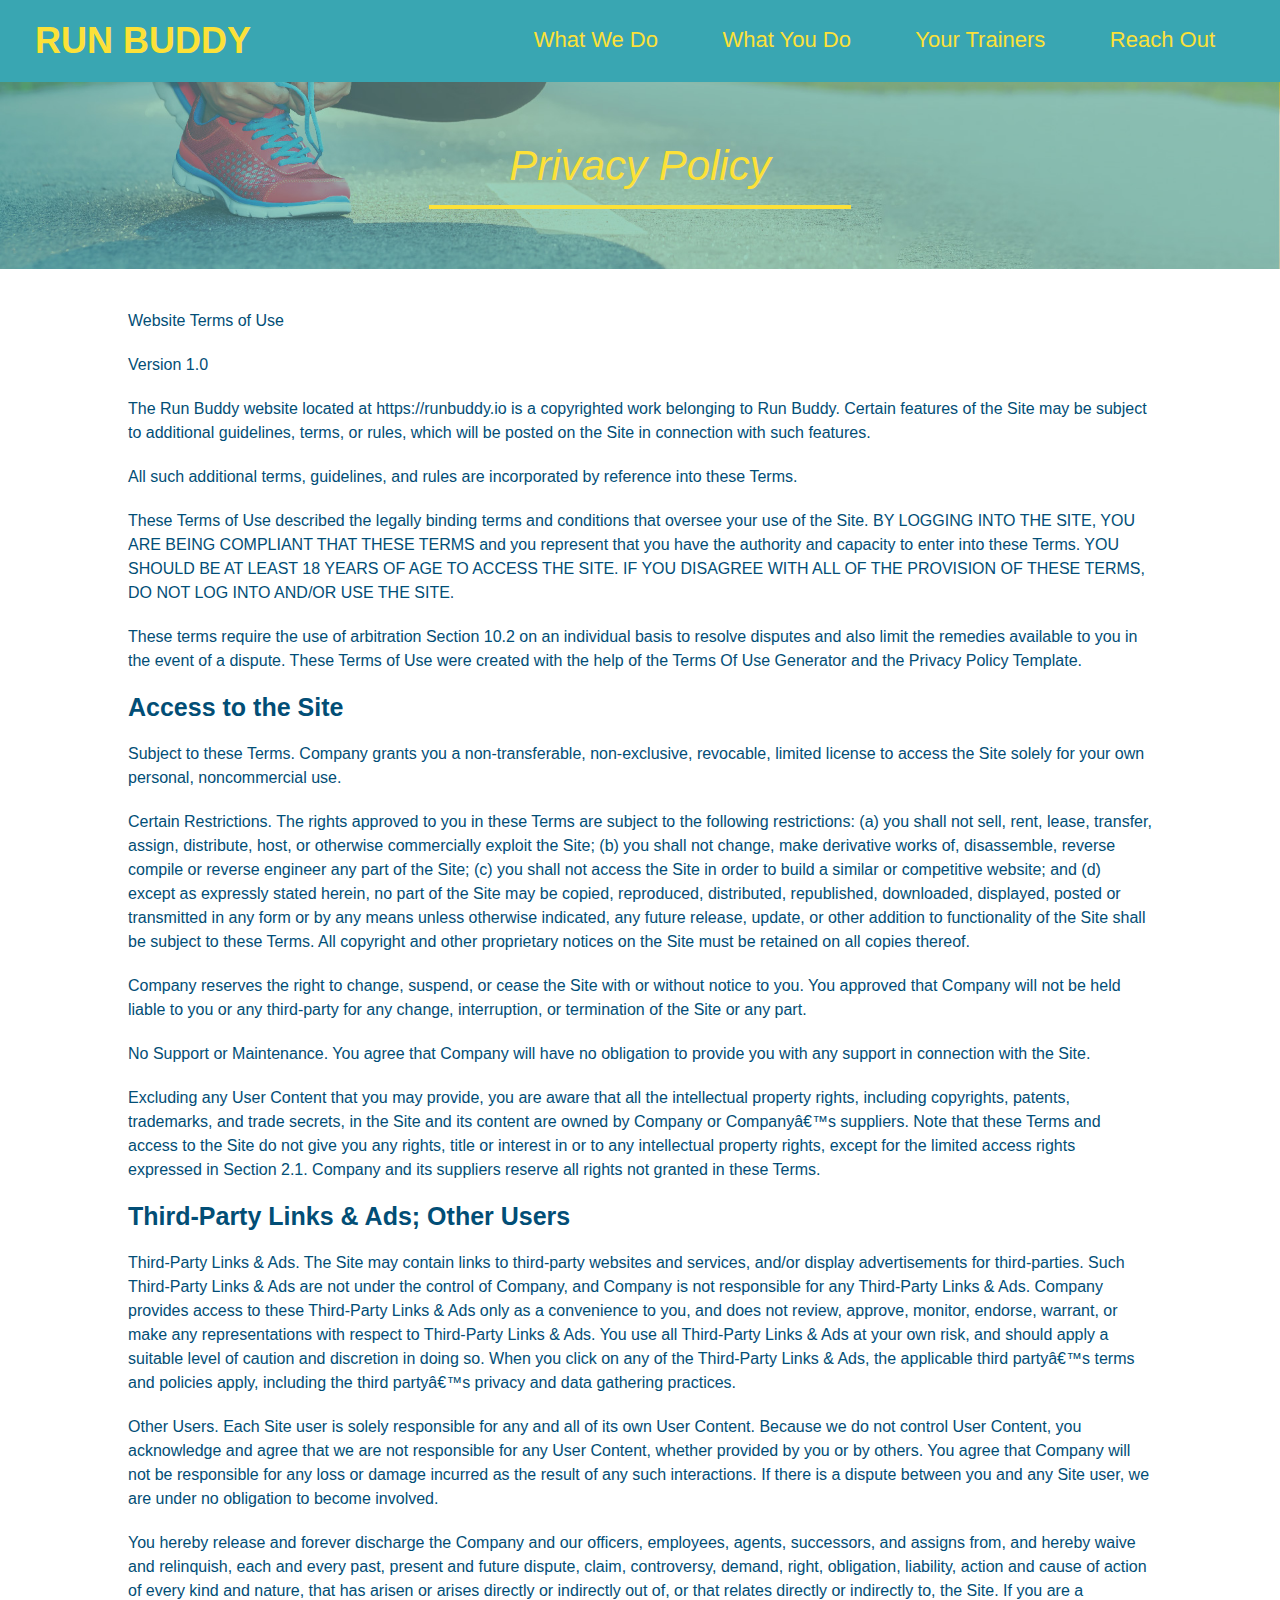
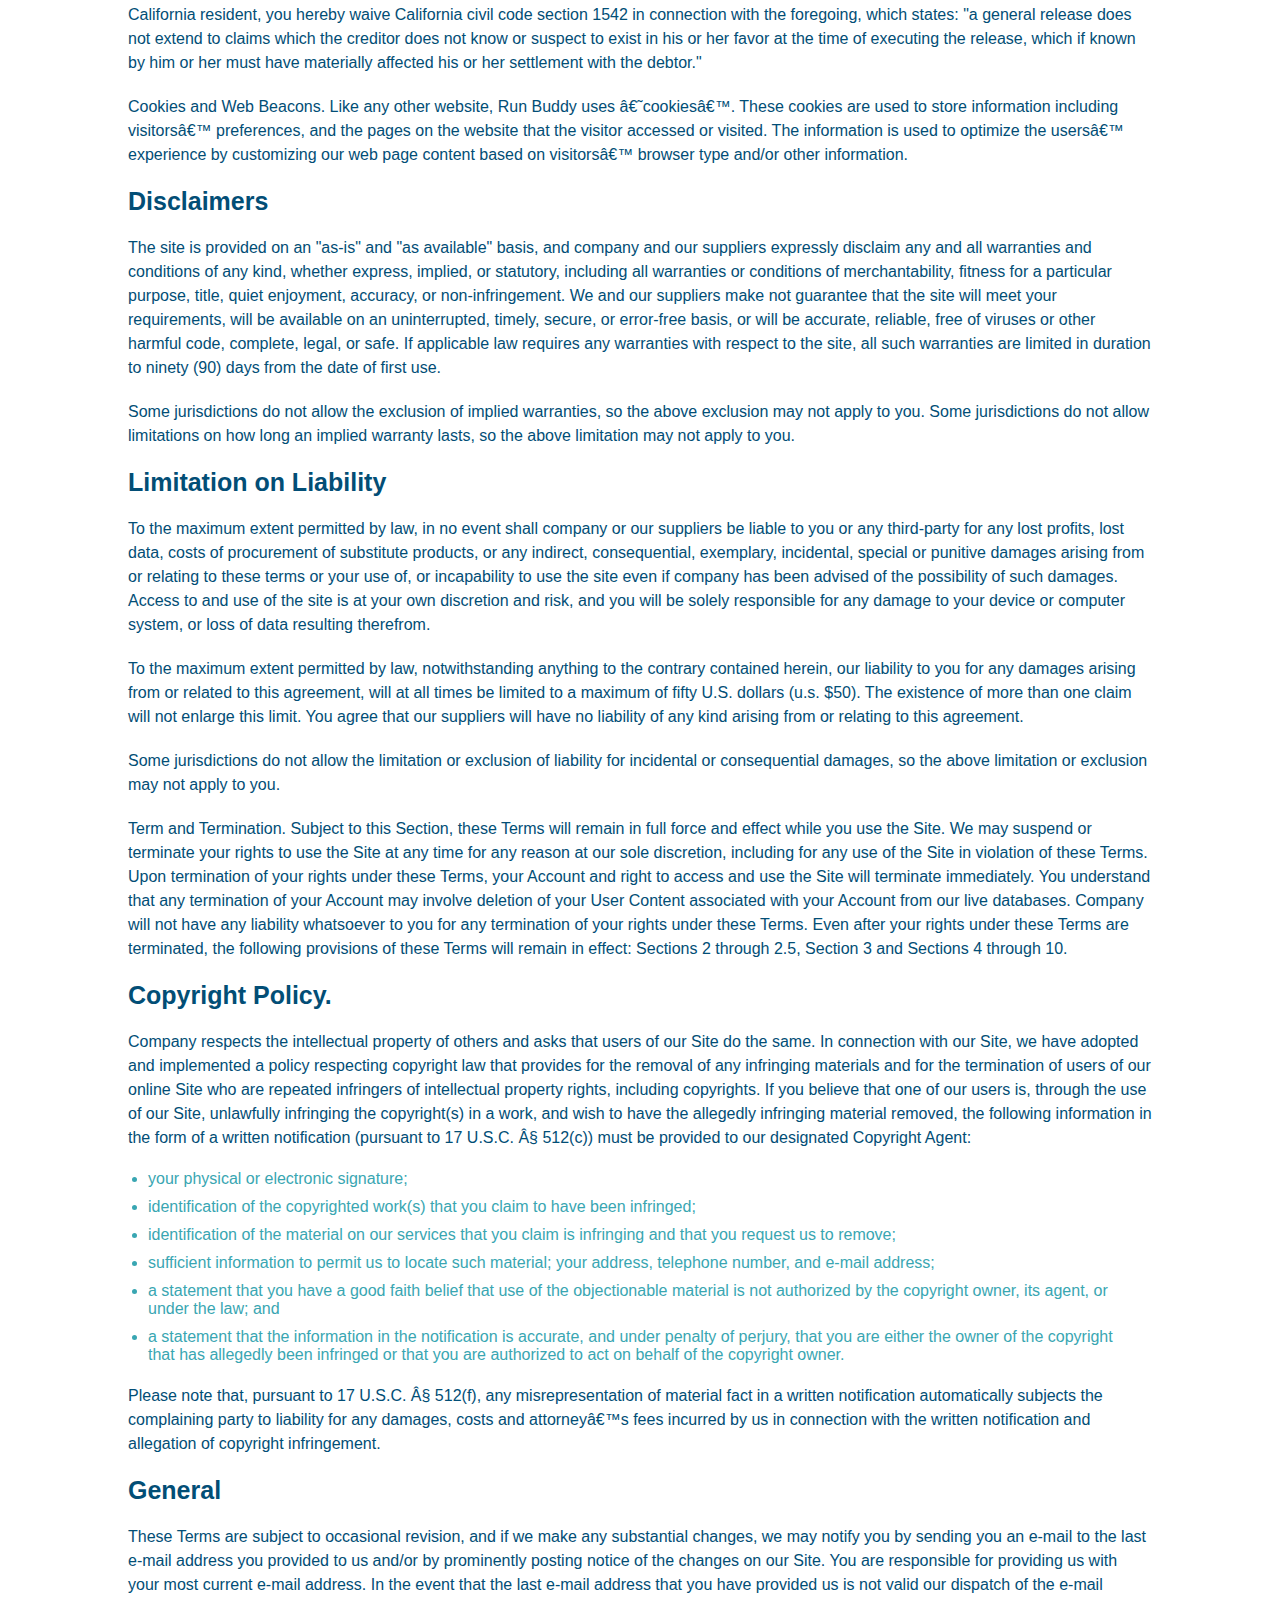
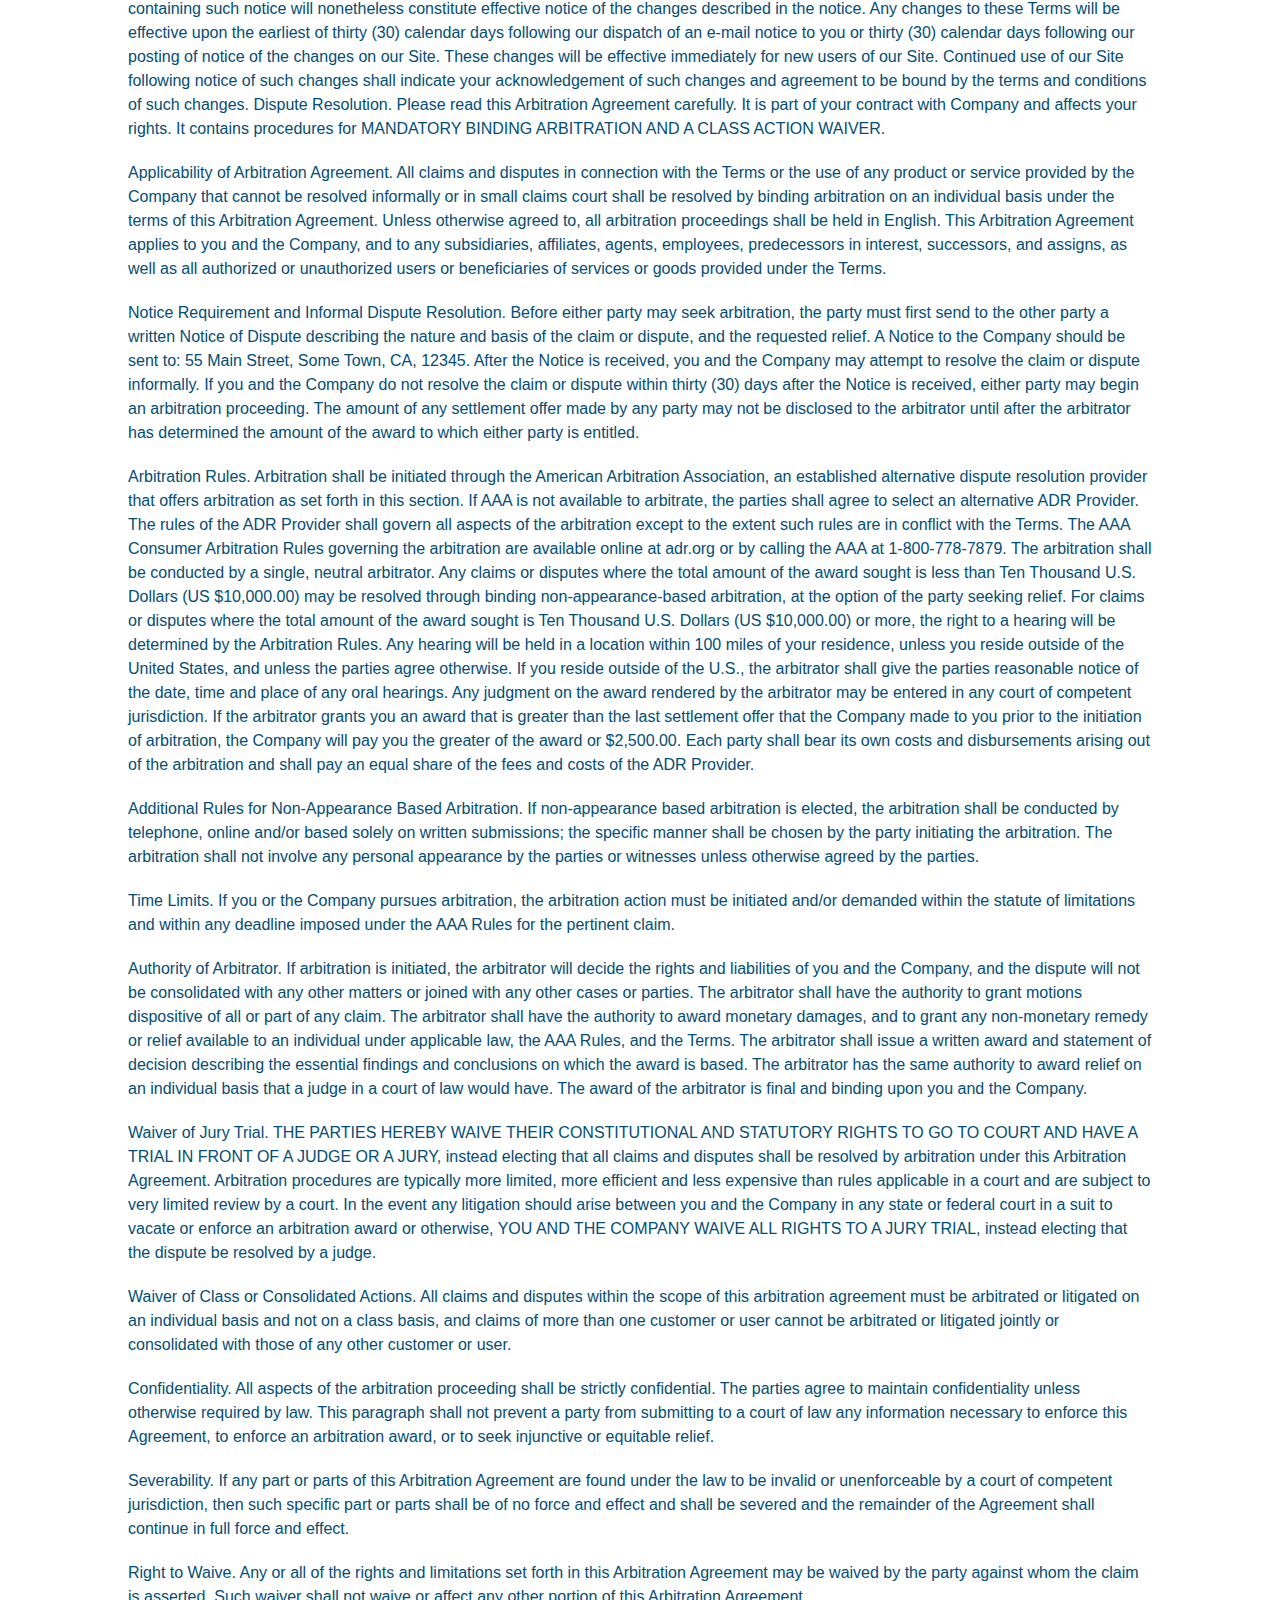
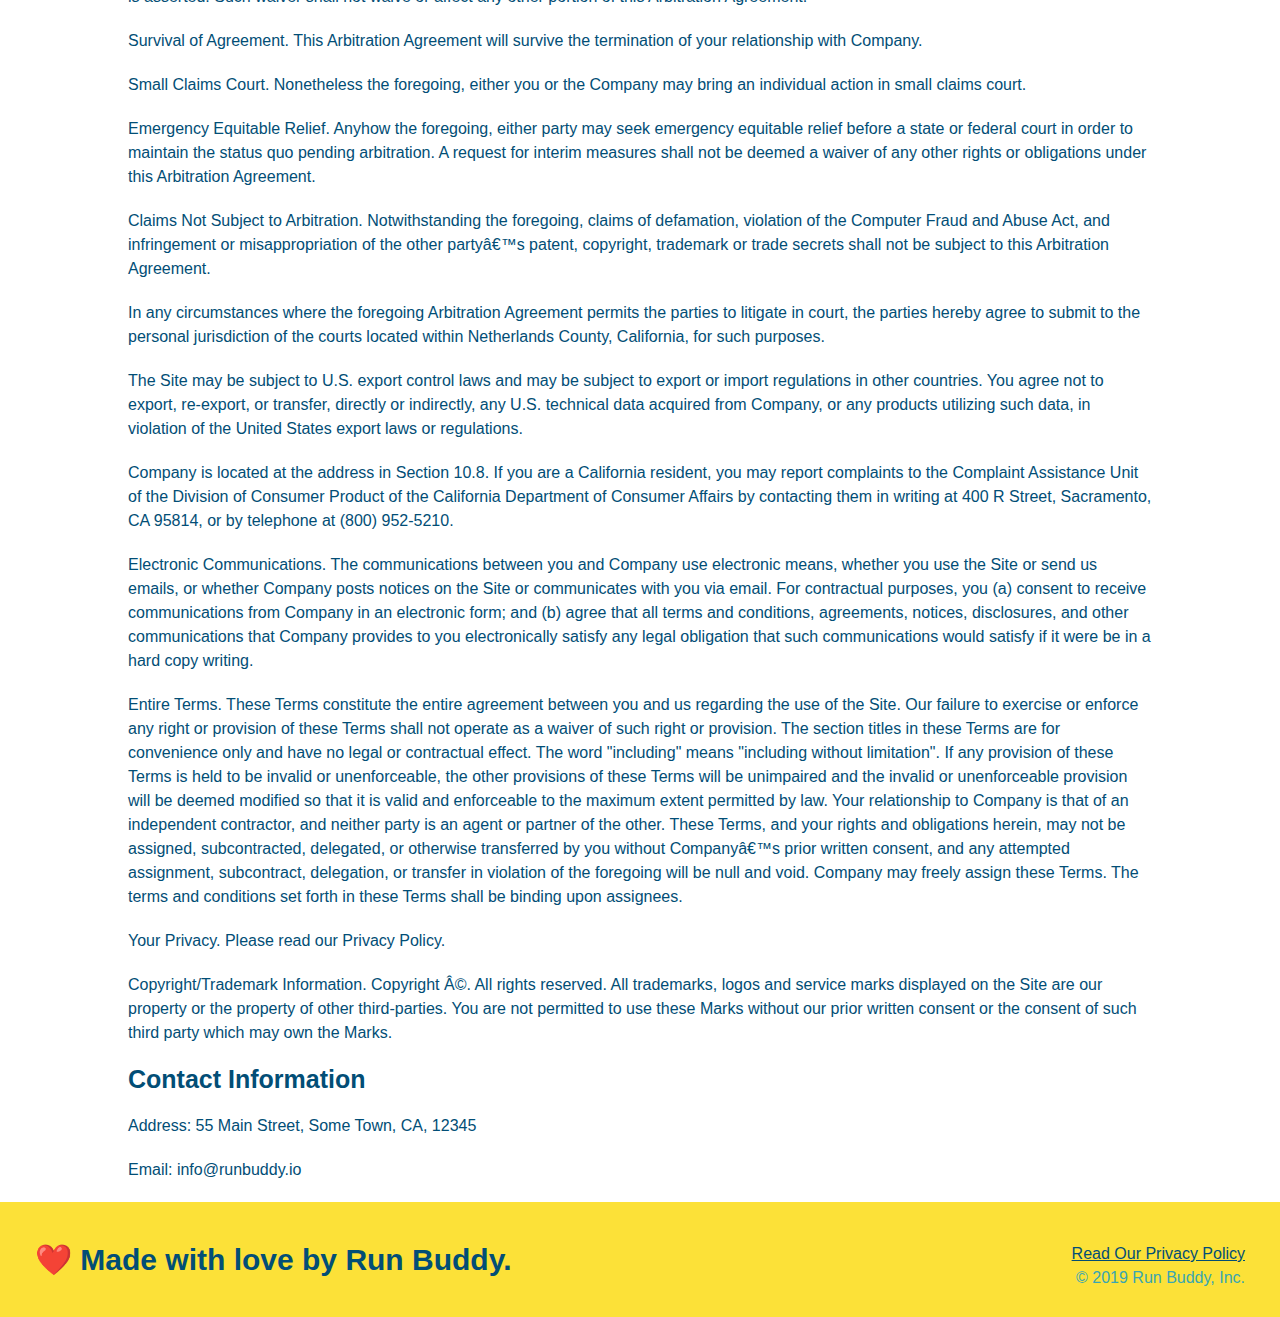
==== privacy-policy.html @ 7e4e01d2 "Lesson Snapshot 1.7" ====
<!DOCTYPE html>
<html lang="en">

<head>
  <meta charset="UTF-8" />
  <title>Privacy Policy - Run Buddy</title>
  <link rel="stylesheet" href="./assets/css/style.css" />
  <link rel="stylesheet" href="./assets/css/secondary-styles.css" />

</head>

<body>
  <header>
    <h1>
      <a href="/">
        RUN BUDDY
      </a>
    </h1>
    <nav>
      <!-- Unordered list element -->
      <ul>
        <!-- List item element-->
        <li>
          <!-- Anchor element -->
          <a href="./index.html#what-we-do">What We Do</a>
        </li>
        <li>
          <a href="./index.html#what-you-do">What You Do</a>
        </li>
        <li>
          <a href="./index.html#your-trainers">Your Trainers</a>
        </li>
        <li>
          <a href="./index.html#reach-out">Reach Out</a>
        </li>
      </ul>
    </nav>
  </header>

  <section class="hero">
    <h2 class="page-title">
      Privacy Policy
    </h2>
  </section>

  <article class="secondary-content">

    <p>
      Website Terms of Use
    </p>

    <p>
      Version 1.0
    </p>

    <p>
      The Run Buddy website located at https://runbuddy.io is a copyrighted work belonging to Run Buddy. Certain
      features of the Site may be subject to additional guidelines, terms, or rules, which will be posted on the Site
      in connection with such features.
    </p>

    <p>
      All such additional terms, guidelines, and rules are incorporated by reference into these Terms.
    </p>

    <p>
      These Terms of Use described the legally binding terms and conditions that oversee your use of the Site. BY
      LOGGING INTO THE SITE, YOU ARE BEING COMPLIANT THAT THESE TERMS and you represent that you have the authority
      and capacity to enter into these Terms. YOU SHOULD BE AT LEAST 18 YEARS OF AGE TO ACCESS THE SITE. IF YOU
      DISAGREE WITH ALL OF THE PROVISION OF THESE TERMS, DO NOT LOG INTO AND/OR USE THE SITE.
    </p>

    <p>
      These terms require the use of arbitration Section 10.2 on an individual basis to resolve disputes and also
      limit the remedies available to you in the event of a dispute. These Terms of Use were created with the help of
      the Terms Of Use Generator and the Privacy Policy Template.
    </p>

    <h3>
      Access to the Site
    </h3>

    <p>
      Subject to these Terms. Company grants you a non-transferable, non-exclusive, revocable, limited license to
      access the Site solely for your own personal, noncommercial use.
    </p>

    <p>
      Certain Restrictions. The rights approved to you in these Terms are subject to the following restrictions: (a)
      you shall not sell, rent, lease, transfer, assign, distribute, host, or otherwise commercially exploit the Site;
      (b) you shall not change, make derivative works of, disassemble, reverse compile or reverse engineer any part of
      the Site; (c) you shall not access the Site in order to build a similar or competitive website; and (d) except
      as expressly stated herein, no part of the Site may be copied, reproduced, distributed, republished, downloaded,
      displayed, posted or transmitted in any form or by any means unless otherwise indicated, any future release,
      update, or other addition to functionality of the Site shall be subject to these Terms. All copyright and other
      proprietary notices on the Site must be retained on all copies thereof.
    </p>

    <p>
      Company reserves the right to change, suspend, or cease the Site with or without notice to you. You approved
      that Company will not be held liable to you or any third-party for any change, interruption, or termination of
      the Site or any part.
    </p>

    <p>
      No Support or Maintenance. You agree that Company will have no obligation to provide you with any support in
      connection with the Site.
    </p>

    <p>
      Excluding any User Content that you may provide, you are aware that all the intellectual property rights,
      including copyrights, patents, trademarks, and trade secrets, in the Site and its content are owned by Company
      or Companyâ€™s suppliers. Note that these Terms and access to the Site do not give you any rights, title or
      interest in or to any intellectual property rights, except for the limited access rights expressed in Section
      2.1. Company and its suppliers reserve all rights not granted in these Terms.
    </p>

    <h3>
      Third-Party Links & Ads; Other Users
    </h3>

    <p>
      Third-Party Links & Ads. The Site may contain links to third-party websites and services, and/or display
      advertisements for third-parties. Such Third-Party Links & Ads are not under the control of Company, and Company
      is not responsible for any Third-Party Links & Ads. Company provides access to these Third-Party Links & Ads
      only as a convenience to you, and does not review, approve, monitor, endorse, warrant, or make any
      representations with respect to Third-Party Links & Ads. You use all Third-Party Links & Ads at your own risk,
      and should apply a suitable level of caution and discretion in doing so. When you click on any of the
      Third-Party Links & Ads, the applicable third partyâ€™s terms and policies apply, including the third partyâ€™s
      privacy and data gathering practices.
    </p>

    <p>
      Other Users. Each Site user is solely responsible for any and all of its own User Content. Because we do not
      control User Content, you acknowledge and agree that we are not responsible for any User Content, whether
      provided by you or by others. You agree that Company will not be responsible for any loss or damage incurred as
      the result of any such interactions. If there is a dispute between you and any Site user, we are under no
      obligation to become involved.
    </p>

    <p>
      You hereby release and forever discharge the Company and our officers, employees, agents, successors, and
      assigns from, and hereby waive and relinquish, each and every past, present and future dispute, claim,
      controversy, demand, right, obligation, liability, action and cause of action of every kind and nature, that has
      arisen or arises directly or indirectly out of, or that relates directly or indirectly to, the Site. If you are
      a California resident, you hereby waive California civil code section 1542 in connection with the foregoing,
      which states: "a general release does not extend to claims which the creditor does not know or suspect to exist
      in his or her favor at the time of executing the release, which if known by him or her must have materially
      affected his or her settlement with the debtor."
    </p>

    <p>
      Cookies and Web Beacons. Like any other website, Run Buddy uses â€˜cookiesâ€™. These cookies are used to store
      information including visitorsâ€™ preferences, and the pages on the website that the visitor accessed or visited.
      The information is used to optimize the usersâ€™ experience by customizing our web page content based on
      visitorsâ€™
      browser type and/or other information.
    </p>

    <h3>
      Disclaimers
    </h3>

    <p>
      The site is provided on an "as-is" and "as available" basis, and company and our suppliers expressly disclaim
      any and all warranties and conditions of any kind, whether express, implied, or statutory, including all
      warranties or conditions of merchantability, fitness for a particular purpose, title, quiet enjoyment, accuracy,
      or non-infringement. We and our suppliers make not guarantee that the site will meet your requirements, will be
      available on an uninterrupted, timely, secure, or error-free basis, or will be accurate, reliable, free of
      viruses or other harmful code, complete, legal, or safe. If applicable law requires any warranties with respect
      to the site, all such warranties are limited in duration to ninety (90) days from the date of first use.
    </p>

    <p>
      Some jurisdictions do not allow the exclusion of implied warranties, so the above exclusion may not apply to
      you. Some jurisdictions do not allow limitations on how long an implied warranty lasts, so the above limitation
      may not apply to you.
    </p>

    <h3>
      Limitation on Liability
    </h3>

    <p>
      To the maximum extent permitted by law, in no event shall company or our suppliers be liable to you or any
      third-party for any lost profits, lost data, costs of procurement of substitute products, or any indirect,
      consequential, exemplary, incidental, special or punitive damages arising from or relating to these terms or
      your use of, or incapability to use the site even if company has been advised of the possibility of such
      damages. Access to and use of the site is at your own discretion and risk, and you will be solely responsible
      for any damage to your device or computer system, or loss of data resulting therefrom.
    </p>

    <p>
      To the maximum extent permitted by law, notwithstanding anything to the contrary contained herein, our liability
      to you for any damages arising from or related to this agreement, will at all times be limited to a maximum of
      fifty U.S. dollars (u.s. $50). The existence of more than one claim will not enlarge this limit. You agree that
      our suppliers will have no liability of any kind arising from or relating to this agreement.
    </p>

    <p>
      Some jurisdictions do not allow the limitation or exclusion of liability for incidental or consequential
      damages, so the above limitation or exclusion may not apply to you.
    </p>

    <p>
      Term and Termination. Subject to this Section, these Terms will remain in full force and effect while you use
      the Site. We may suspend or terminate your rights to use the Site at any time for any reason at our sole
      discretion, including for any use of the Site in violation of these Terms. Upon termination of your rights under
      these Terms, your Account and right to access and use the Site will terminate immediately. You understand that
      any termination of your Account may involve deletion of your User Content associated with your Account from our
      live databases. Company will not have any liability whatsoever to you for any termination of your rights under
      these Terms. Even after your rights under these Terms are terminated, the following provisions of these Terms
      will remain in effect: Sections 2 through 2.5, Section 3 and Sections 4 through 10.
    </p>

    <h3>
      Copyright Policy.
    </h3>

    <p>
      Company respects the intellectual property of others and asks that users of our Site do the same. In connection
      with our Site, we have adopted and implemented a policy respecting copyright law that provides for the removal
      of any infringing materials and for the termination of users of our online Site who are repeated infringers of
      intellectual property rights, including copyrights. If you believe that one of our users is, through the use of
      our Site, unlawfully infringing the copyright(s) in a work, and wish to have the allegedly infringing material
      removed, the following information in the form of a written notification (pursuant to 17 U.S.C. Â§ 512(c)) must
      be provided to our designated Copyright Agent:
    </p>

    <ul>
      <li>
        your physical or electronic signature;
      </li>
      <li>
        identification of the copyrighted work(s) that you claim to have been infringed;
      </li>
      <li>
        identification of the material on our services that you claim is infringing and that you request us to remove;
      </li>
      <li>
        sufficient information to permit us to locate such material; your address, telephone number, and e-mail
        address;
      </li>
      <li>
        a statement that you have a good faith belief that use of the objectionable material is not authorized by the
        copyright owner, its agent, or under the law; and
      </li>
      <li>
        a statement that the information in the notification is accurate, and under penalty of perjury, that you are
        either the owner of the copyright that has allegedly been infringed or that you are authorized to act on
        behalf of the copyright owner.
      </li>
    </ul>

    <p>
      Please note that, pursuant to 17 U.S.C. Â§ 512(f), any misrepresentation of material fact in a written
      notification automatically subjects the complaining party to liability for any damages, costs and attorneyâ€™s
      fees incurred by us in connection with the written notification and allegation of copyright infringement.
    </p>

    <h3>
      General
    </h3>

    <p>
      These Terms are subject to occasional revision, and if we make any substantial changes, we may notify you by
      sending you an e-mail to the last e-mail address you provided to us and/or by prominently posting notice of the
      changes on our Site. You are responsible for providing us with your most current e-mail address. In the event
      that the last e-mail address that you have provided us is not valid our dispatch of the e-mail containing such
      notice will nonetheless constitute effective notice of the changes described in the notice. Any changes to these
      Terms will be effective upon the earliest of thirty (30) calendar days following our dispatch of an e-mail
      notice to you or thirty (30) calendar days following our posting of notice of the changes on our Site. These
      changes will be effective immediately for new users of our Site. Continued use of our Site following notice of
      such changes shall indicate your acknowledgement of such changes and agreement to be bound by the terms and
      conditions of such changes. Dispute Resolution. Please read this Arbitration Agreement carefully. It is part of
      your contract with Company and affects your rights. It contains procedures for MANDATORY BINDING ARBITRATION AND
      A CLASS ACTION WAIVER.
    </p>

    <p>
      Applicability of Arbitration Agreement. All claims and disputes in connection with the Terms or the use of any
      product or service provided by the Company that cannot be resolved informally or in small claims court shall be
      resolved by binding arbitration on an individual basis under the terms of this Arbitration Agreement. Unless
      otherwise agreed to, all arbitration proceedings shall be held in English. This Arbitration Agreement applies to
      you and the Company, and to any subsidiaries, affiliates, agents, employees, predecessors in interest,
      successors, and assigns, as well as all authorized or unauthorized users or beneficiaries of services or goods
      provided under the Terms.
    </p>

    <p>
      Notice Requirement and Informal Dispute Resolution. Before either party may seek arbitration, the party must
      first send to the other party a written Notice of Dispute describing the nature and basis of the claim or
      dispute, and the requested relief. A Notice to the Company should be sent to: 55 Main Street, Some Town, CA,
      12345. After the Notice is received, you and the Company may attempt to resolve the claim or dispute informally.
      If you and the Company do not resolve the claim or dispute within thirty (30) days after the Notice is received,
      either party may begin an arbitration proceeding. The amount of any settlement offer made by any party may not
      be disclosed to the arbitrator until after the arbitrator has determined the amount of the award to which either
      party is entitled.
    </p>

    <p>
      Arbitration Rules. Arbitration shall be initiated through the American Arbitration Association, an established
      alternative dispute resolution provider that offers arbitration as set forth in this section. If AAA is not
      available to arbitrate, the parties shall agree to select an alternative ADR Provider. The rules of the ADR
      Provider shall govern all aspects of the arbitration except to the extent such rules are in conflict with the
      Terms. The AAA Consumer Arbitration Rules governing the arbitration are available online at adr.org or by
      calling the AAA at 1-800-778-7879. The arbitration shall be conducted by a single, neutral arbitrator. Any
      claims or disputes where the total amount of the award sought is less than Ten Thousand U.S. Dollars (US
      $10,000.00) may be resolved through binding non-appearance-based arbitration, at the option of the party seeking
      relief. For claims or disputes where the total amount of the award sought is Ten Thousand U.S. Dollars (US
      $10,000.00) or more, the right to a hearing will be determined by the Arbitration Rules. Any hearing will be
      held in a location within 100 miles of your residence, unless you reside outside of the United States, and
      unless the parties agree otherwise. If you reside outside of the U.S., the arbitrator shall give the parties
      reasonable notice of the date, time and place of any oral hearings. Any judgment on the award rendered by the
      arbitrator may be entered in any court of competent jurisdiction. If the arbitrator grants you an award that is
      greater than the last settlement offer that the Company made to you prior to the initiation of arbitration, the
      Company will pay you the greater of the award or $2,500.00. Each party shall bear its own costs and
      disbursements arising out of the arbitration and shall pay an equal share of the fees and costs of the ADR
      Provider.
    </p>

    <p>
      Additional Rules for Non-Appearance Based Arbitration. If non-appearance based arbitration is elected, the
      arbitration shall be conducted by telephone, online and/or based solely on written submissions; the specific
      manner shall be chosen by the party initiating the arbitration. The arbitration shall not involve any personal
      appearance by the parties or witnesses unless otherwise agreed by the parties.
    </p>

    <p>
      Time Limits. If you or the Company pursues arbitration, the arbitration action must be initiated and/or demanded
      within the statute of limitations and within any deadline imposed under the AAA Rules for the pertinent claim.
    </p>

    <p>
      Authority of Arbitrator. If arbitration is initiated, the arbitrator will decide the rights and liabilities of
      you and the Company, and the dispute will not be consolidated with any other matters or joined with any other
      cases or parties. The arbitrator shall have the authority to grant motions dispositive of all or part of any
      claim. The arbitrator shall have the authority to award monetary damages, and to grant any non-monetary remedy
      or relief available to an individual under applicable law, the AAA Rules, and the Terms. The arbitrator shall
      issue a written award and statement of decision describing the essential findings and conclusions on which the
      award is based. The arbitrator has the same authority to award relief on an individual basis that a judge in a
      court of law would have. The award of the arbitrator is final and binding upon you and the Company.
    </p>

    <p>
      Waiver of Jury Trial. THE PARTIES HEREBY WAIVE THEIR CONSTITUTIONAL AND STATUTORY RIGHTS TO GO TO COURT AND HAVE
      A TRIAL IN FRONT OF A JUDGE OR A JURY, instead electing that all claims and disputes shall be resolved by
      arbitration under this Arbitration Agreement. Arbitration procedures are typically more limited, more efficient
      and less expensive than rules applicable in a court and are subject to very limited review by a court. In the
      event any litigation should arise between you and the Company in any state or federal court in a suit to vacate
      or enforce an arbitration award or otherwise, YOU AND THE COMPANY WAIVE ALL RIGHTS TO A JURY TRIAL, instead
      electing that the dispute be resolved by a judge.
    </p>

    <p>
      Waiver of Class or Consolidated Actions. All claims and disputes within the scope of this arbitration agreement
      must be arbitrated or litigated on an individual basis and not on a class basis, and claims of more than one
      customer or user cannot be arbitrated or litigated jointly or consolidated with those of any other customer or
      user.
    </p>

    <p>
      Confidentiality. All aspects of the arbitration proceeding shall be strictly confidential. The parties agree to
      maintain confidentiality unless otherwise required by law. This paragraph shall not prevent a party from
      submitting to a court of law any information necessary to enforce this Agreement, to enforce an arbitration
      award, or to seek injunctive or equitable relief.
    </p>

    <p>
      Severability. If any part or parts of this Arbitration Agreement are found under the law to be invalid or
      unenforceable by a court of competent jurisdiction, then such specific part or parts shall be of no force and
      effect and shall be severed and the remainder of the Agreement shall continue in full force and effect.
    </p>

    <p>
      Right to Waive. Any or all of the rights and limitations set forth in this Arbitration Agreement may be waived
      by the party against whom the claim is asserted. Such waiver shall not waive or affect any other portion of this
      Arbitration Agreement.
    </p>

    <p>
      Survival of Agreement. This Arbitration Agreement will survive the termination of your relationship with
      Company.
    </p>

    <p>
      Small Claims Court. Nonetheless the foregoing, either you or the Company may bring an individual action in small
      claims court.
    </p>

    <p>
      Emergency Equitable Relief. Anyhow the foregoing, either party may seek emergency equitable relief before a
      state or federal court in order to maintain the status quo pending arbitration. A request for interim measures
      shall not be deemed a waiver of any other rights or obligations under this Arbitration Agreement.
    </p>

    <p>
      Claims Not Subject to Arbitration. Notwithstanding the foregoing, claims of defamation, violation of the
      Computer Fraud and Abuse Act, and infringement or misappropriation of the other partyâ€™s patent, copyright,
      trademark or trade secrets shall not be subject to this Arbitration Agreement.
    </p>

    <p>
      In any circumstances where the foregoing Arbitration Agreement permits the parties to litigate in court, the
      parties hereby agree to submit to the personal jurisdiction of the courts located within Netherlands County,
      California, for such purposes.
    </p>

    <p>
      The Site may be subject to U.S. export control laws and may be subject to export or import regulations in other
      countries. You agree not to export, re-export, or transfer, directly or indirectly, any U.S. technical data
      acquired from Company, or any products utilizing such data, in violation of the United States export laws or
      regulations.
    </p>

    <p>
      Company is located at the address in Section 10.8. If you are a California resident, you may report complaints
      to the Complaint Assistance Unit of the Division of Consumer Product of the California Department of Consumer
      Affairs by contacting them in writing at 400 R Street, Sacramento, CA 95814, or by telephone at (800) 952-5210.
    </p>

    <p>
      Electronic Communications. The communications between you and Company use electronic means, whether you use the
      Site or send us emails, or whether Company posts notices on the Site or communicates with you via email. For
      contractual purposes, you (a) consent to receive communications from Company in an electronic form; and (b)
      agree that all terms and conditions, agreements, notices, disclosures, and other communications that Company
      provides to you electronically satisfy any legal obligation that such communications would satisfy if it were be
      in a hard copy writing.
    </p>

    <p>
      Entire Terms. These Terms constitute the entire agreement between you and us regarding the use of the Site. Our
      failure to exercise or enforce any right or provision of these Terms shall not operate as a waiver of such right
      or provision. The section titles in these Terms are for convenience only and have no legal or contractual
      effect. The word "including" means "including without limitation". If any provision of these Terms is held to be
      invalid or unenforceable, the other provisions of these Terms will be unimpaired and the invalid or
      unenforceable provision will be deemed modified so that it is valid and enforceable to the maximum extent
      permitted by law. Your relationship to Company is that of an independent contractor, and neither party is an
      agent or partner of the other. These Terms, and your rights and obligations herein, may not be assigned,
      subcontracted, delegated, or otherwise transferred by you without Companyâ€™s prior written consent, and any
      attempted assignment, subcontract, delegation, or transfer in violation of the foregoing will be null and void.
      Company may freely assign these Terms. The terms and conditions set forth in these Terms shall be binding upon
      assignees.
    </p>

    <p>
      Your Privacy. Please read our Privacy Policy.
    </p>

    <p>
      Copyright/Trademark Information. Copyright Â©. All rights reserved. All trademarks, logos and service marks
      displayed on the Site are our property or the property of other third-parties. You are not permitted to use
      these Marks without our prior written consent or the consent of such third party which may own the Marks.
    </p>

    <h3>
      Contact Information
    </h3>

    <p>
      Address: 55 Main Street, Some Town, CA, 12345
    </p>

    <p>
      Email: info@runbuddy.io
    </p>

  </article>


  <!-- footer -->
  <footer>
    <h2>❤️ Made with love by Run Buddy.</h2>
    <div>
      <a href="#">Read Our Privacy Policy</a><br />
      &copy; 2019 Run Buddy, Inc.
    </div>
  </footer>
</body>

</html>
---- assets/css/style.css ----
* {
  margin: 0;
  padding: 0;
  box-sizing: border-box;
}

body {
  /* more on this crazy alphanumerical value in a minute! */
  color: #39a6b2;
  font-family: Helvetica, Arial, sans-serif;
}

/* apply styles to <header> */
header {
  padding: 20px 35px;
  background-color: #39a6b2;
}

header h1 {
  font-weight: bold;
  font-size: 36px;
  color: #fce138;
  margin: 0;
  display: inline;
}
header a {
  text-decoration: none;
  color: #fce138;
}

header nav {
  float: right;
  margin: 7px 0;
}

header nav ul li {
  display: inline;
}

header nav ul li a {
  margin: 0 30px;
  font-weight: lighter;
  font-size: 22px;
}

footer {
  background: #fce138;
  width: 100%;
  padding: 40px 35px;
}

footer h2 {
  display: inline;
  color: #024e76;
  font-size: 30px;
  margin: 0;
}

footer div {
  float: right;
  line-height: 1.5;
  text-align: right;
}

footer a {
  color: #024e76;
}

section {
  padding: 60px;
}

/* Hero Style Start */
.hero {
  background-image: url('../images/hero-bg.jpg');
  height: 600px;
  background-size: cover;
  background-position: center;
  position: relative;
}
/* Hero Style End */

.hero-form {
  border: 3px solid #024e76;
  background-color: #fce138;
  padding: 20px;
  width: 500px;
  color: #024e76;
  position: absolute;
  bottom: 120px;
  right: 140px;
}

.hero-form h3 {
  font-size: 24px;
  margin: 0;
}
.hero-form p {
  margin: 5px 0 15px 0;
}

.form-input {
  border: 1px solid #024e76;
  display: block;
  padding: 7px 15px;
  font-size: 16px;
  color: #024e76;
  width: 100%;
  margin-bottom: 15px;
}

.hero-form label {
  margin: 0 5px;
}

.hero-form button {
  color: #fce138;
  background-color: #024e76;
  border: none;
  padding: 10px 20px;
  font-size: 16px;
}

.intro {
  text-align: center;
}

.intro p {
  line-height: 1.7;
  color: #39a6b2;
  width: 80%;
  font-size: 20px;
  margin: 0 auto;
}

.steps {
  text-align: center;
  background: #fce138;
}

.steps div {
  margin-bottom: 80px;
}

.steps img {
  width: 15%;
  margin: 10px 0;
}

.steps h3 {
  color: #024e76;
  font-size: 46px;
  margin-top: 10px;
}

.steps p {
  color: #39a6b2;
  font-size: 23px;
}

.steps span {
  font-size: 38px;
}

.section-title {
  font-size: 55px;
  color: #024e76;
  margin-bottom: 35px;
  padding: 0 100px 20px 100px;
  display: inline-block;
  border-bottom: 3px solid;
}

.primary-border {
  border-color: #fce138;
}

.secondary-border {
  border-color: #39a6b2;
}

.trainers {
  text-align: center;
}

.trainer {
  width: 900px;
  margin: 0 auto 30px auto;
  background: #024e76;
  color: #fce138;
  overflow: auto;
}

.trainer img {
  width: 35%;
  float: left;
}

.trainer-bio {
  padding: 35px;
  float: left;
  width: 65%;
}

.trainer-bio h3 {
  font-size: 32px;
  margin-bottom: 8px;
}

.trainer-bio h4 {
  font-weight: lighter;
  font-size: 26px;
  margin-bottom: 25px;
}

.trainer-bio p {
  font-size: 17px;
  line-height: 1.3;
}

.text-left {
  text-align: left;
}

.text-right {
  text-align: right;
}

/* REACH OUT STYLES START */
.contact {
  text-align: center;
  background: #024e76;
}

.contact h2 {
  color: #fce138;
}

.contact-info iframe {
  width: 400px;
  height: 400px;
}

.contact-info div {
  width: 410px;
  display: inline-block;
  vertical-align: top;
  text-align: left;
  margin: 30px 0 0 60px;
  color: white;
}

.contact-info h3 {
  color: #fce138;
  font-size: 32px;
}

.contact-info p,
.contact-info address {
  margin: 20px 0;
  line-height: 1.5;
  font-size: 20px;
  font-style: normal;
}

.contact-info a {
  color: #fce138;
}

/* REACH OUT STYLES END */
---- assets/css/secondary-styles.css ----
.hero {
  background-position: bottom;
  height: auto;
  text-align: center;
  margin-bottom: 40px;
}

.page-title {
  color: #fce138;
  display: inline-block;
  border-bottom: 4px solid #fce138;
  padding: 0 80px 15px 80px;
  font-weight: normal;
  font-size: 42px;
  font-style: italic;
}

.secondary-content {
  width: 80%;
  margin: 0 auto;
  color: #024e76;
}

.secondary-content h3 {
  font-size: 25px;
  margin: 20px 0;
}

.secondary-content p {
  font-size: 16px;
  line-height: 1.5;
  margin: 20px 0;
}

.secondary-content ul {
  margin: 15px 20px;
}

.secondary-content li {
  color: #39a6b2;
  margin: 10px 0;
}
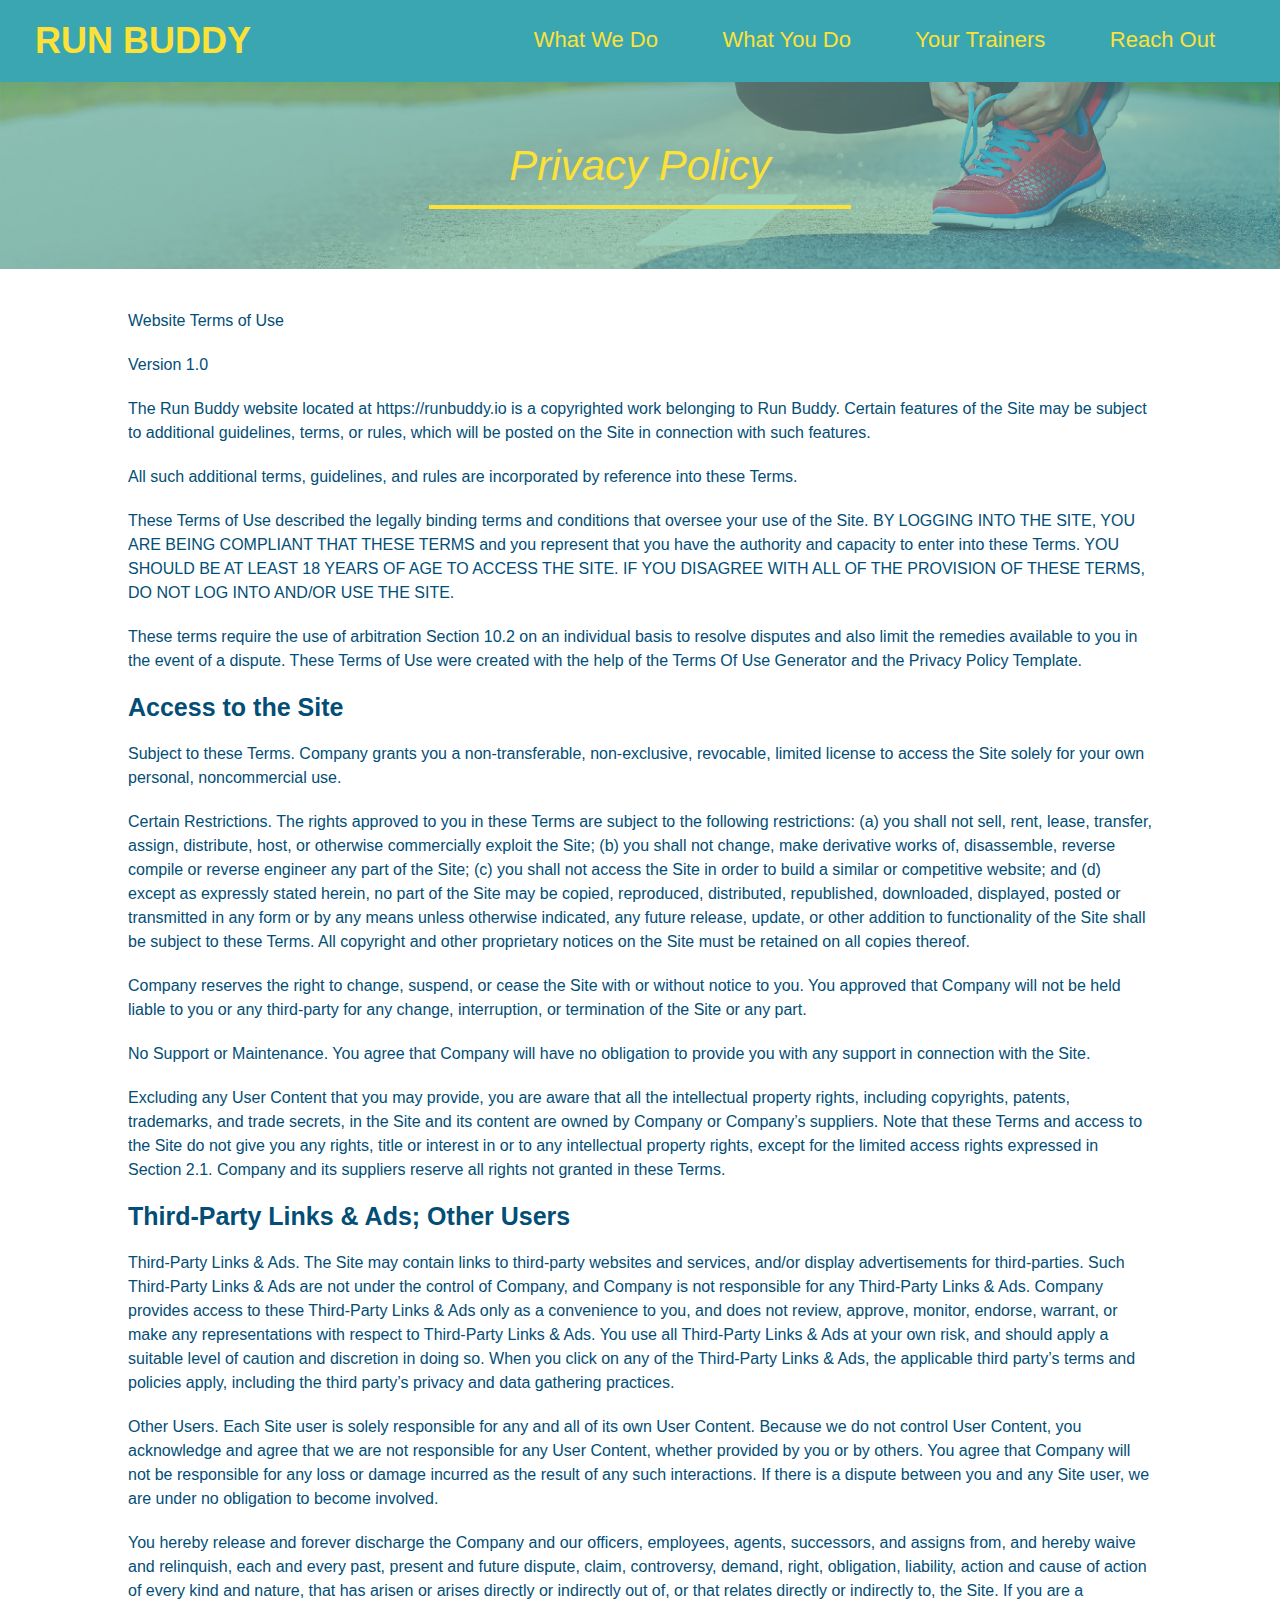
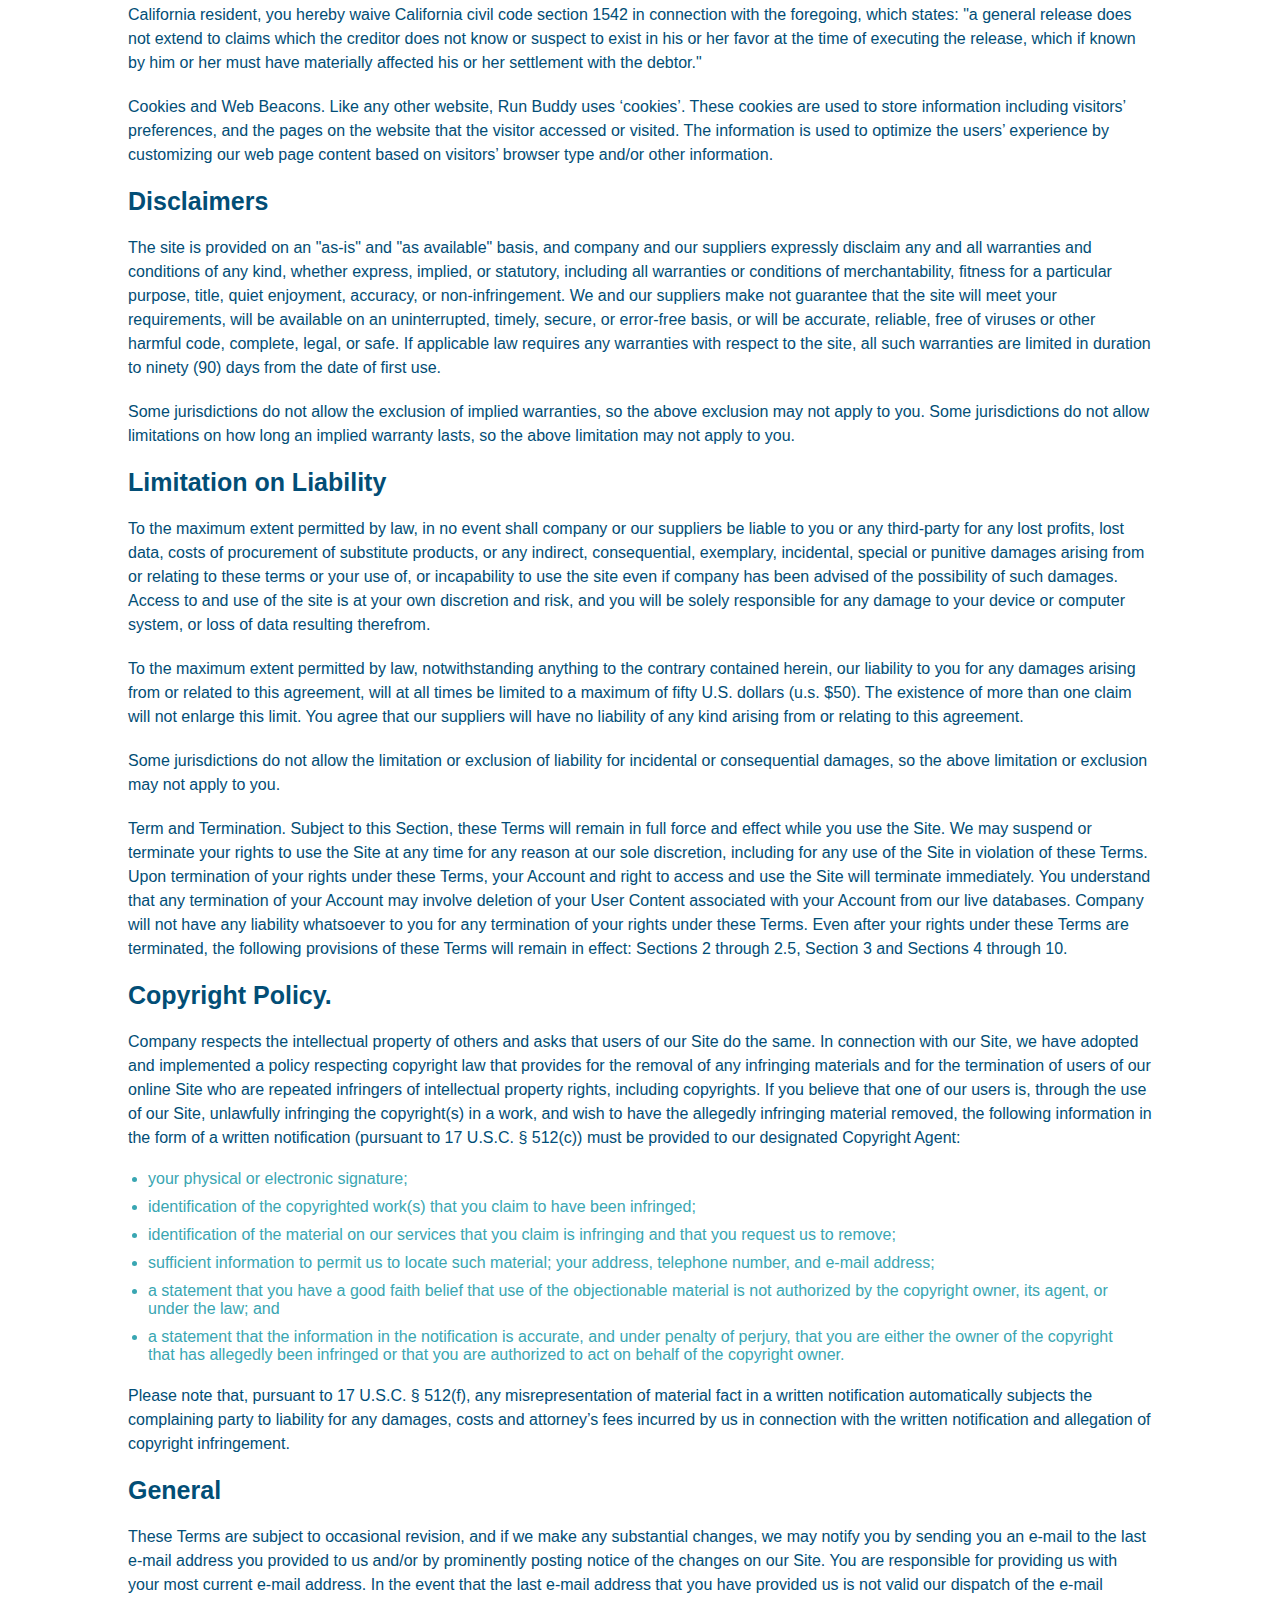
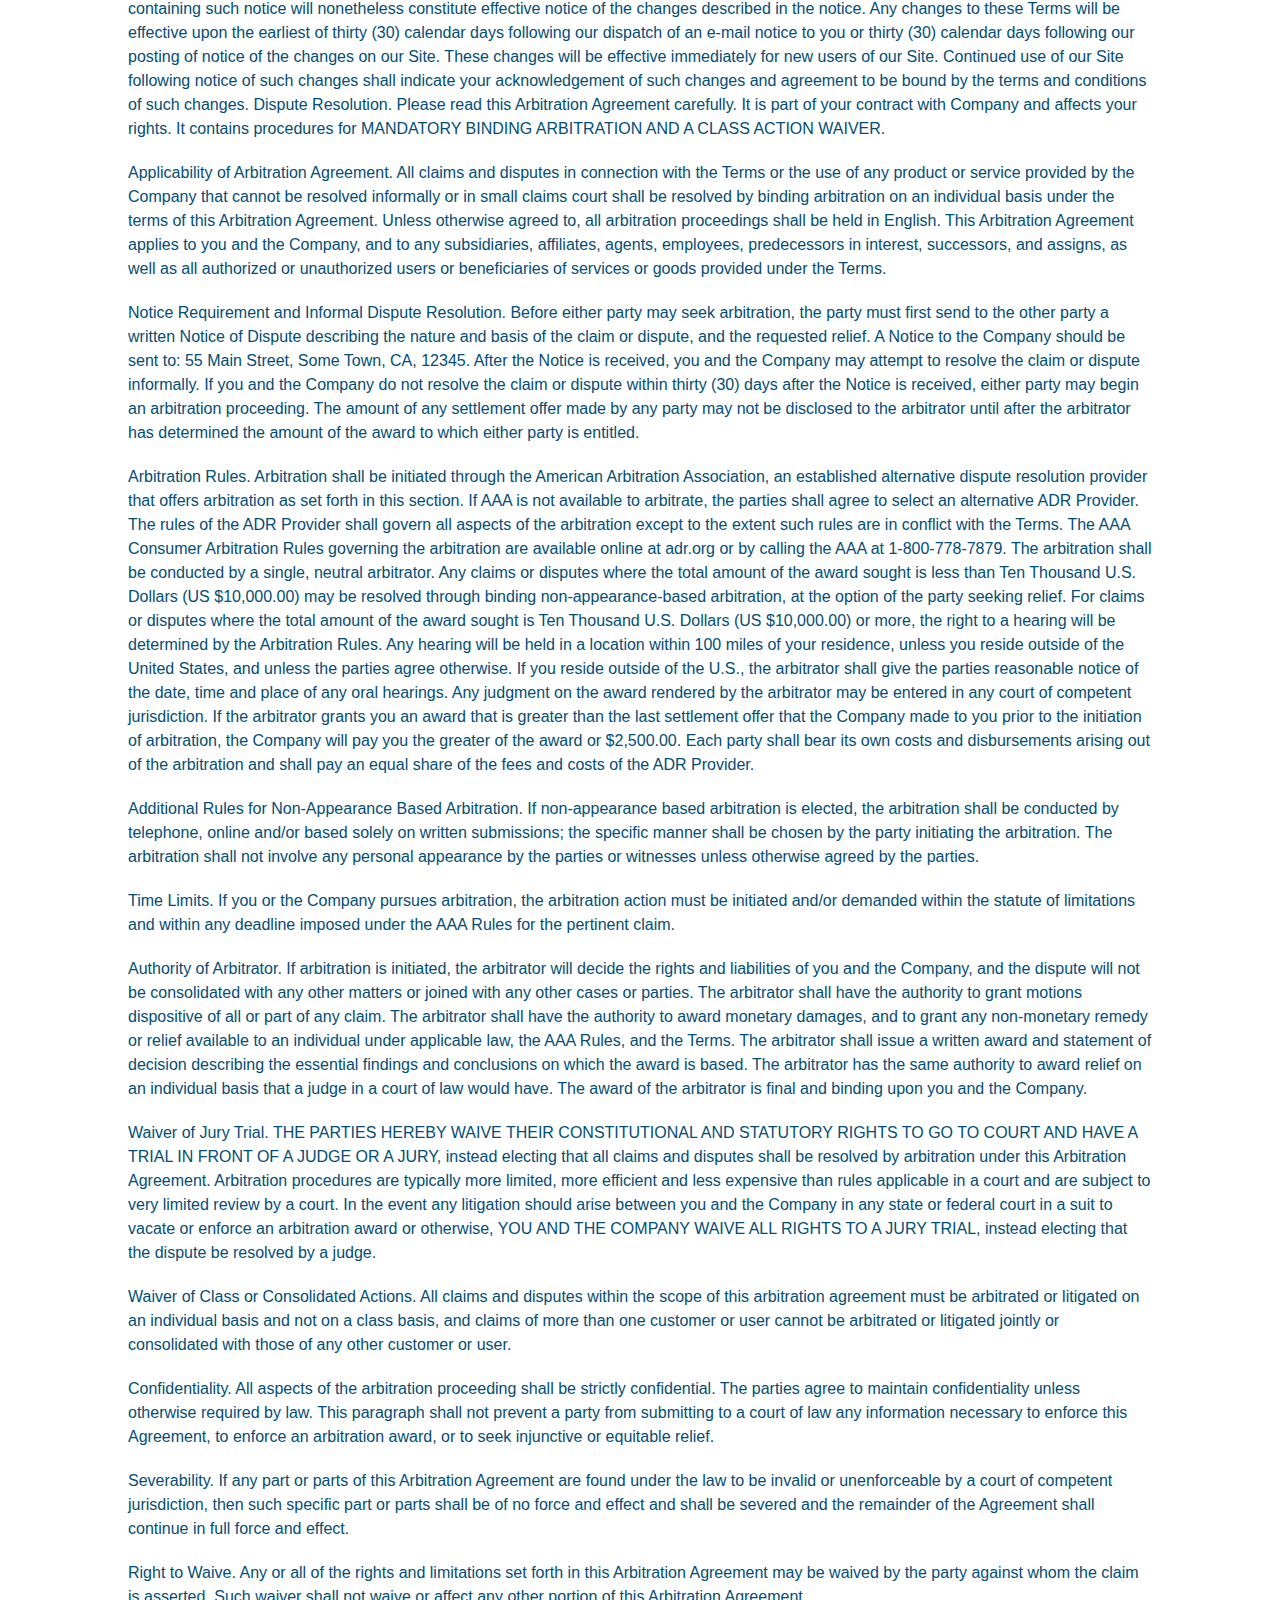
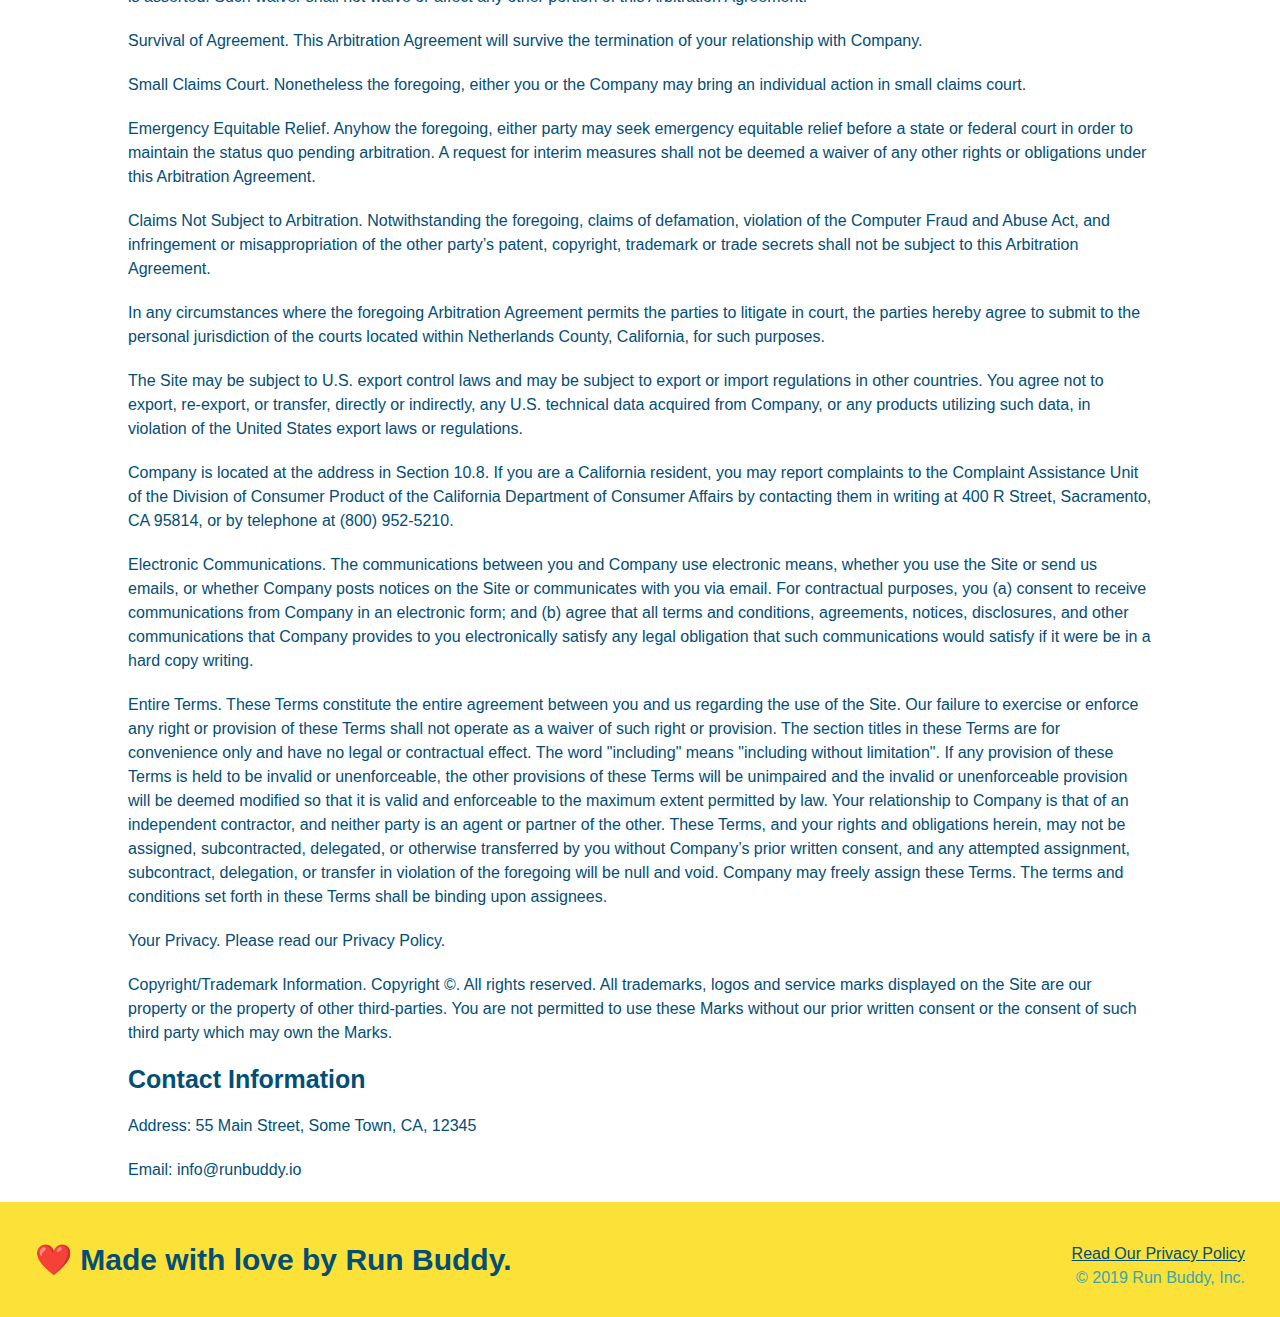
==== commit b429fc40: "Lesson Snapshot 2.1" ====
--- a/privacy-policy.html
+++ b/privacy-policy.html
@@ -1,481 +1,473 @@
 <!DOCTYPE html>
 <html lang="en">
-
-<head>
-  <meta charset="UTF-8" />
-  <title>Privacy Policy - Run Buddy</title>
-  <link rel="stylesheet" href="./assets/css/style.css" />
-  <link rel="stylesheet" href="./assets/css/secondary-styles.css" />
-
-</head>
-
-<body>
-  <header>
-    <h1>
-      <a href="/">
-        RUN BUDDY
-      </a>
-    </h1>
-    <nav>
-      <!-- Unordered list element -->
+  <head>
+    <meta charset="UTF-8" />
+    <link rel="stylesheet" href="./assets/css/style.css" />
+    <link rel="stylesheet" href="./assets/css/secondary-styles.css" />
+    <title>Run Buddy - Privacy Policy</title>
+  </head>
+  <body>
+    <header>
+      <h1>
+        <a href="./index.html">RUN BUDDY</a>
+      </h1>
+      <nav>
+        <ul>
+          <li>
+            <a href="./index.html#what-we-do">What We Do</a>
+          </li>
+          <li>
+            <a href="./index.html#what-you-do">What You Do</a>
+          </li>
+          <li>
+            <a href="./index.html#your-trainers">Your Trainers</a>
+          </li>
+          <li>
+            <a href="./index.html#reach-out">Reach Out</a>
+          </li>
+        </ul>
+      </nav>
+    </header>
+    <!-- end navigation -->
+
+    <!-- hero/jumbotron -->
+    <section class="hero">
+      <h2 class="page-title">
+        Privacy Policy
+      </h2>
+    </section>
+
+    <!-- body copy -->
+    <article class="secondary-content">
+      <p>
+        Website Terms of Use
+      </p>
+
+      <p>
+        Version 1.0
+      </p>
+
+      <p>
+        The Run Buddy website located at https://runbuddy.io is a copyrighted work belonging to Run Buddy. Certain
+        features of the Site may be subject to additional guidelines, terms, or rules, which will be posted on the Site
+        in connection with such features.
+      </p>
+
+      <p>
+        All such additional terms, guidelines, and rules are incorporated by reference into these Terms.
+      </p>
+
+      <p>
+        These Terms of Use described the legally binding terms and conditions that oversee your use of the Site. BY
+        LOGGING INTO THE SITE, YOU ARE BEING COMPLIANT THAT THESE TERMS and you represent that you have the authority
+        and capacity to enter into these Terms. YOU SHOULD BE AT LEAST 18 YEARS OF AGE TO ACCESS THE SITE. IF YOU
+        DISAGREE WITH ALL OF THE PROVISION OF THESE TERMS, DO NOT LOG INTO AND/OR USE THE SITE.
+      </p>
+
+      <p>
+        These terms require the use of arbitration Section 10.2 on an individual basis to resolve disputes and also
+        limit the remedies available to you in the event of a dispute. These Terms of Use were created with the help of
+        the Terms Of Use Generator and the Privacy Policy Template.
+      </p>
+
+      <h3>
+        Access to the Site
+      </h3>
+
+      <p>
+        Subject to these Terms. Company grants you a non-transferable, non-exclusive, revocable, limited license to
+        access the Site solely for your own personal, noncommercial use.
+      </p>
+
+      <p>
+        Certain Restrictions. The rights approved to you in these Terms are subject to the following restrictions: (a)
+        you shall not sell, rent, lease, transfer, assign, distribute, host, or otherwise commercially exploit the Site;
+        (b) you shall not change, make derivative works of, disassemble, reverse compile or reverse engineer any part of
+        the Site; (c) you shall not access the Site in order to build a similar or competitive website; and (d) except
+        as expressly stated herein, no part of the Site may be copied, reproduced, distributed, republished, downloaded,
+        displayed, posted or transmitted in any form or by any means unless otherwise indicated, any future release,
+        update, or other addition to functionality of the Site shall be subject to these Terms. All copyright and other
+        proprietary notices on the Site must be retained on all copies thereof.
+      </p>
+
+      <p>
+        Company reserves the right to change, suspend, or cease the Site with or without notice to you. You approved
+        that Company will not be held liable to you or any third-party for any change, interruption, or termination of
+        the Site or any part.
+      </p>
+
+      <p>
+        No Support or Maintenance. You agree that Company will have no obligation to provide you with any support in
+        connection with the Site.
+      </p>
+
+      <p>
+        Excluding any User Content that you may provide, you are aware that all the intellectual property rights,
+        including copyrights, patents, trademarks, and trade secrets, in the Site and its content are owned by Company
+        or Company’s suppliers. Note that these Terms and access to the Site do not give you any rights, title or
+        interest in or to any intellectual property rights, except for the limited access rights expressed in Section
+        2.1. Company and its suppliers reserve all rights not granted in these Terms.
+      </p>
+
+      <h3>
+        Third-Party Links & Ads; Other Users
+      </h3>
+
+      <p>
+        Third-Party Links & Ads. The Site may contain links to third-party websites and services, and/or display
+        advertisements for third-parties. Such Third-Party Links & Ads are not under the control of Company, and Company
+        is not responsible for any Third-Party Links & Ads. Company provides access to these Third-Party Links & Ads
+        only as a convenience to you, and does not review, approve, monitor, endorse, warrant, or make any
+        representations with respect to Third-Party Links & Ads. You use all Third-Party Links & Ads at your own risk,
+        and should apply a suitable level of caution and discretion in doing so. When you click on any of the
+        Third-Party Links & Ads, the applicable third party’s terms and policies apply, including the third party’s
+        privacy and data gathering practices.
+      </p>
+
+      <p>
+        Other Users. Each Site user is solely responsible for any and all of its own User Content. Because we do not
+        control User Content, you acknowledge and agree that we are not responsible for any User Content, whether
+        provided by you or by others. You agree that Company will not be responsible for any loss or damage incurred as
+        the result of any such interactions. If there is a dispute between you and any Site user, we are under no
+        obligation to become involved.
+      </p>
+
+      <p>
+        You hereby release and forever discharge the Company and our officers, employees, agents, successors, and
+        assigns from, and hereby waive and relinquish, each and every past, present and future dispute, claim,
+        controversy, demand, right, obligation, liability, action and cause of action of every kind and nature, that has
+        arisen or arises directly or indirectly out of, or that relates directly or indirectly to, the Site. If you are
+        a California resident, you hereby waive California civil code section 1542 in connection with the foregoing,
+        which states: "a general release does not extend to claims which the creditor does not know or suspect to exist
+        in his or her favor at the time of executing the release, which if known by him or her must have materially
+        affected his or her settlement with the debtor."
+      </p>
+
+      <p>
+        Cookies and Web Beacons. Like any other website, Run Buddy uses ‘cookies’. These cookies are used to store
+        information including visitors’ preferences, and the pages on the website that the visitor accessed or visited.
+        The information is used to optimize the users’ experience by customizing our web page content based on visitors’
+        browser type and/or other information.
+      </p>
+
+      <h3>
+        Disclaimers
+      </h3>
+
+      <p>
+        The site is provided on an "as-is" and "as available" basis, and company and our suppliers expressly disclaim
+        any and all warranties and conditions of any kind, whether express, implied, or statutory, including all
+        warranties or conditions of merchantability, fitness for a particular purpose, title, quiet enjoyment, accuracy,
+        or non-infringement. We and our suppliers make not guarantee that the site will meet your requirements, will be
+        available on an uninterrupted, timely, secure, or error-free basis, or will be accurate, reliable, free of
+        viruses or other harmful code, complete, legal, or safe. If applicable law requires any warranties with respect
+        to the site, all such warranties are limited in duration to ninety (90) days from the date of first use.
+      </p>
+
+      <p>
+        Some jurisdictions do not allow the exclusion of implied warranties, so the above exclusion may not apply to
+        you. Some jurisdictions do not allow limitations on how long an implied warranty lasts, so the above limitation
+        may not apply to you.
+      </p>
+
+      <h3>
+        Limitation on Liability
+      </h3>
+
+      <p>
+        To the maximum extent permitted by law, in no event shall company or our suppliers be liable to you or any
+        third-party for any lost profits, lost data, costs of procurement of substitute products, or any indirect,
+        consequential, exemplary, incidental, special or punitive damages arising from or relating to these terms or
+        your use of, or incapability to use the site even if company has been advised of the possibility of such
+        damages. Access to and use of the site is at your own discretion and risk, and you will be solely responsible
+        for any damage to your device or computer system, or loss of data resulting therefrom.
+      </p>
+
+      <p>
+        To the maximum extent permitted by law, notwithstanding anything to the contrary contained herein, our liability
+        to you for any damages arising from or related to this agreement, will at all times be limited to a maximum of
+        fifty U.S. dollars (u.s. $50). The existence of more than one claim will not enlarge this limit. You agree that
+        our suppliers will have no liability of any kind arising from or relating to this agreement.
+      </p>
+
+      <p>
+        Some jurisdictions do not allow the limitation or exclusion of liability for incidental or consequential
+        damages, so the above limitation or exclusion may not apply to you.
+      </p>
+
+      <p>
+        Term and Termination. Subject to this Section, these Terms will remain in full force and effect while you use
+        the Site. We may suspend or terminate your rights to use the Site at any time for any reason at our sole
+        discretion, including for any use of the Site in violation of these Terms. Upon termination of your rights under
+        these Terms, your Account and right to access and use the Site will terminate immediately. You understand that
+        any termination of your Account may involve deletion of your User Content associated with your Account from our
+        live databases. Company will not have any liability whatsoever to you for any termination of your rights under
+        these Terms. Even after your rights under these Terms are terminated, the following provisions of these Terms
+        will remain in effect: Sections 2 through 2.5, Section 3 and Sections 4 through 10.
+      </p>
+
+      <h3>
+        Copyright Policy.
+      </h3>
+
+      <p>
+        Company respects the intellectual property of others and asks that users of our Site do the same. In connection
+        with our Site, we have adopted and implemented a policy respecting copyright law that provides for the removal
+        of any infringing materials and for the termination of users of our online Site who are repeated infringers of
+        intellectual property rights, including copyrights. If you believe that one of our users is, through the use of
+        our Site, unlawfully infringing the copyright(s) in a work, and wish to have the allegedly infringing material
+        removed, the following information in the form of a written notification (pursuant to 17 U.S.C. § 512(c)) must
+        be provided to our designated Copyright Agent:
+      </p>
+
       <ul>
-        <!-- List item element-->
-        <li>
-          <!-- Anchor element -->
-          <a href="./index.html#what-we-do">What We Do</a>
-        </li>
-        <li>
-          <a href="./index.html#what-you-do">What You Do</a>
-        </li>
-        <li>
-          <a href="./index.html#your-trainers">Your Trainers</a>
-        </li>
-        <li>
-          <a href="./index.html#reach-out">Reach Out</a>
+        <li>
+          your physical or electronic signature;
+        </li>
+        <li>
+          identification of the copyrighted work(s) that you claim to have been infringed;
+        </li>
+        <li>
+          identification of the material on our services that you claim is infringing and that you request us to remove;
+        </li>
+        <li>
+          sufficient information to permit us to locate such material; your address, telephone number, and e-mail
+          address;
+        </li>
+        <li>
+          a statement that you have a good faith belief that use of the objectionable material is not authorized by the
+          copyright owner, its agent, or under the law; and
+        </li>
+        <li>
+          a statement that the information in the notification is accurate, and under penalty of perjury, that you are
+          either the owner of the copyright that has allegedly been infringed or that you are authorized to act on
+          behalf of the copyright owner.
         </li>
       </ul>
-    </nav>
-  </header>
-
-  <section class="hero">
-    <h2 class="page-title">
-      Privacy Policy
-    </h2>
-  </section>
-
-  <article class="secondary-content">
-
-    <p>
-      Website Terms of Use
-    </p>
-
-    <p>
-      Version 1.0
-    </p>
-
-    <p>
-      The Run Buddy website located at https://runbuddy.io is a copyrighted work belonging to Run Buddy. Certain
-      features of the Site may be subject to additional guidelines, terms, or rules, which will be posted on the Site
-      in connection with such features.
-    </p>
-
-    <p>
-      All such additional terms, guidelines, and rules are incorporated by reference into these Terms.
-    </p>
-
-    <p>
-      These Terms of Use described the legally binding terms and conditions that oversee your use of the Site. BY
-      LOGGING INTO THE SITE, YOU ARE BEING COMPLIANT THAT THESE TERMS and you represent that you have the authority
-      and capacity to enter into these Terms. YOU SHOULD BE AT LEAST 18 YEARS OF AGE TO ACCESS THE SITE. IF YOU
-      DISAGREE WITH ALL OF THE PROVISION OF THESE TERMS, DO NOT LOG INTO AND/OR USE THE SITE.
-    </p>
-
-    <p>
-      These terms require the use of arbitration Section 10.2 on an individual basis to resolve disputes and also
-      limit the remedies available to you in the event of a dispute. These Terms of Use were created with the help of
-      the Terms Of Use Generator and the Privacy Policy Template.
-    </p>
-
-    <h3>
-      Access to the Site
-    </h3>
-
-    <p>
-      Subject to these Terms. Company grants you a non-transferable, non-exclusive, revocable, limited license to
-      access the Site solely for your own personal, noncommercial use.
-    </p>
-
-    <p>
-      Certain Restrictions. The rights approved to you in these Terms are subject to the following restrictions: (a)
-      you shall not sell, rent, lease, transfer, assign, distribute, host, or otherwise commercially exploit the Site;
-      (b) you shall not change, make derivative works of, disassemble, reverse compile or reverse engineer any part of
-      the Site; (c) you shall not access the Site in order to build a similar or competitive website; and (d) except
-      as expressly stated herein, no part of the Site may be copied, reproduced, distributed, republished, downloaded,
-      displayed, posted or transmitted in any form or by any means unless otherwise indicated, any future release,
-      update, or other addition to functionality of the Site shall be subject to these Terms. All copyright and other
-      proprietary notices on the Site must be retained on all copies thereof.
-    </p>
-
-    <p>
-      Company reserves the right to change, suspend, or cease the Site with or without notice to you. You approved
-      that Company will not be held liable to you or any third-party for any change, interruption, or termination of
-      the Site or any part.
-    </p>
-
-    <p>
-      No Support or Maintenance. You agree that Company will have no obligation to provide you with any support in
-      connection with the Site.
-    </p>
-
-    <p>
-      Excluding any User Content that you may provide, you are aware that all the intellectual property rights,
-      including copyrights, patents, trademarks, and trade secrets, in the Site and its content are owned by Company
-      or Companyâ€™s suppliers. Note that these Terms and access to the Site do not give you any rights, title or
-      interest in or to any intellectual property rights, except for the limited access rights expressed in Section
-      2.1. Company and its suppliers reserve all rights not granted in these Terms.
-    </p>
-
-    <h3>
-      Third-Party Links & Ads; Other Users
-    </h3>
-
-    <p>
-      Third-Party Links & Ads. The Site may contain links to third-party websites and services, and/or display
-      advertisements for third-parties. Such Third-Party Links & Ads are not under the control of Company, and Company
-      is not responsible for any Third-Party Links & Ads. Company provides access to these Third-Party Links & Ads
-      only as a convenience to you, and does not review, approve, monitor, endorse, warrant, or make any
-      representations with respect to Third-Party Links & Ads. You use all Third-Party Links & Ads at your own risk,
-      and should apply a suitable level of caution and discretion in doing so. When you click on any of the
-      Third-Party Links & Ads, the applicable third partyâ€™s terms and policies apply, including the third partyâ€™s
-      privacy and data gathering practices.
-    </p>
-
-    <p>
-      Other Users. Each Site user is solely responsible for any and all of its own User Content. Because we do not
-      control User Content, you acknowledge and agree that we are not responsible for any User Content, whether
-      provided by you or by others. You agree that Company will not be responsible for any loss or damage incurred as
-      the result of any such interactions. If there is a dispute between you and any Site user, we are under no
-      obligation to become involved.
-    </p>
-
-    <p>
-      You hereby release and forever discharge the Company and our officers, employees, agents, successors, and
-      assigns from, and hereby waive and relinquish, each and every past, present and future dispute, claim,
-      controversy, demand, right, obligation, liability, action and cause of action of every kind and nature, that has
-      arisen or arises directly or indirectly out of, or that relates directly or indirectly to, the Site. If you are
-      a California resident, you hereby waive California civil code section 1542 in connection with the foregoing,
-      which states: "a general release does not extend to claims which the creditor does not know or suspect to exist
-      in his or her favor at the time of executing the release, which if known by him or her must have materially
-      affected his or her settlement with the debtor."
-    </p>
-
-    <p>
-      Cookies and Web Beacons. Like any other website, Run Buddy uses â€˜cookiesâ€™. These cookies are used to store
-      information including visitorsâ€™ preferences, and the pages on the website that the visitor accessed or visited.
-      The information is used to optimize the usersâ€™ experience by customizing our web page content based on
-      visitorsâ€™
-      browser type and/or other information.
-    </p>
-
-    <h3>
-      Disclaimers
-    </h3>
-
-    <p>
-      The site is provided on an "as-is" and "as available" basis, and company and our suppliers expressly disclaim
-      any and all warranties and conditions of any kind, whether express, implied, or statutory, including all
-      warranties or conditions of merchantability, fitness for a particular purpose, title, quiet enjoyment, accuracy,
-      or non-infringement. We and our suppliers make not guarantee that the site will meet your requirements, will be
-      available on an uninterrupted, timely, secure, or error-free basis, or will be accurate, reliable, free of
-      viruses or other harmful code, complete, legal, or safe. If applicable law requires any warranties with respect
-      to the site, all such warranties are limited in duration to ninety (90) days from the date of first use.
-    </p>
-
-    <p>
-      Some jurisdictions do not allow the exclusion of implied warranties, so the above exclusion may not apply to
-      you. Some jurisdictions do not allow limitations on how long an implied warranty lasts, so the above limitation
-      may not apply to you.
-    </p>
-
-    <h3>
-      Limitation on Liability
-    </h3>
-
-    <p>
-      To the maximum extent permitted by law, in no event shall company or our suppliers be liable to you or any
-      third-party for any lost profits, lost data, costs of procurement of substitute products, or any indirect,
-      consequential, exemplary, incidental, special or punitive damages arising from or relating to these terms or
-      your use of, or incapability to use the site even if company has been advised of the possibility of such
-      damages. Access to and use of the site is at your own discretion and risk, and you will be solely responsible
-      for any damage to your device or computer system, or loss of data resulting therefrom.
-    </p>
-
-    <p>
-      To the maximum extent permitted by law, notwithstanding anything to the contrary contained herein, our liability
-      to you for any damages arising from or related to this agreement, will at all times be limited to a maximum of
-      fifty U.S. dollars (u.s. $50). The existence of more than one claim will not enlarge this limit. You agree that
-      our suppliers will have no liability of any kind arising from or relating to this agreement.
-    </p>
-
-    <p>
-      Some jurisdictions do not allow the limitation or exclusion of liability for incidental or consequential
-      damages, so the above limitation or exclusion may not apply to you.
-    </p>
-
-    <p>
-      Term and Termination. Subject to this Section, these Terms will remain in full force and effect while you use
-      the Site. We may suspend or terminate your rights to use the Site at any time for any reason at our sole
-      discretion, including for any use of the Site in violation of these Terms. Upon termination of your rights under
-      these Terms, your Account and right to access and use the Site will terminate immediately. You understand that
-      any termination of your Account may involve deletion of your User Content associated with your Account from our
-      live databases. Company will not have any liability whatsoever to you for any termination of your rights under
-      these Terms. Even after your rights under these Terms are terminated, the following provisions of these Terms
-      will remain in effect: Sections 2 through 2.5, Section 3 and Sections 4 through 10.
-    </p>
-
-    <h3>
-      Copyright Policy.
-    </h3>
-
-    <p>
-      Company respects the intellectual property of others and asks that users of our Site do the same. In connection
-      with our Site, we have adopted and implemented a policy respecting copyright law that provides for the removal
-      of any infringing materials and for the termination of users of our online Site who are repeated infringers of
-      intellectual property rights, including copyrights. If you believe that one of our users is, through the use of
-      our Site, unlawfully infringing the copyright(s) in a work, and wish to have the allegedly infringing material
-      removed, the following information in the form of a written notification (pursuant to 17 U.S.C. Â§ 512(c)) must
-      be provided to our designated Copyright Agent:
-    </p>
-
-    <ul>
-      <li>
-        your physical or electronic signature;
-      </li>
-      <li>
-        identification of the copyrighted work(s) that you claim to have been infringed;
-      </li>
-      <li>
-        identification of the material on our services that you claim is infringing and that you request us to remove;
-      </li>
-      <li>
-        sufficient information to permit us to locate such material; your address, telephone number, and e-mail
-        address;
-      </li>
-      <li>
-        a statement that you have a good faith belief that use of the objectionable material is not authorized by the
-        copyright owner, its agent, or under the law; and
-      </li>
-      <li>
-        a statement that the information in the notification is accurate, and under penalty of perjury, that you are
-        either the owner of the copyright that has allegedly been infringed or that you are authorized to act on
-        behalf of the copyright owner.
-      </li>
-    </ul>
-
-    <p>
-      Please note that, pursuant to 17 U.S.C. Â§ 512(f), any misrepresentation of material fact in a written
-      notification automatically subjects the complaining party to liability for any damages, costs and attorneyâ€™s
-      fees incurred by us in connection with the written notification and allegation of copyright infringement.
-    </p>
-
-    <h3>
-      General
-    </h3>
-
-    <p>
-      These Terms are subject to occasional revision, and if we make any substantial changes, we may notify you by
-      sending you an e-mail to the last e-mail address you provided to us and/or by prominently posting notice of the
-      changes on our Site. You are responsible for providing us with your most current e-mail address. In the event
-      that the last e-mail address that you have provided us is not valid our dispatch of the e-mail containing such
-      notice will nonetheless constitute effective notice of the changes described in the notice. Any changes to these
-      Terms will be effective upon the earliest of thirty (30) calendar days following our dispatch of an e-mail
-      notice to you or thirty (30) calendar days following our posting of notice of the changes on our Site. These
-      changes will be effective immediately for new users of our Site. Continued use of our Site following notice of
-      such changes shall indicate your acknowledgement of such changes and agreement to be bound by the terms and
-      conditions of such changes. Dispute Resolution. Please read this Arbitration Agreement carefully. It is part of
-      your contract with Company and affects your rights. It contains procedures for MANDATORY BINDING ARBITRATION AND
-      A CLASS ACTION WAIVER.
-    </p>
-
-    <p>
-      Applicability of Arbitration Agreement. All claims and disputes in connection with the Terms or the use of any
-      product or service provided by the Company that cannot be resolved informally or in small claims court shall be
-      resolved by binding arbitration on an individual basis under the terms of this Arbitration Agreement. Unless
-      otherwise agreed to, all arbitration proceedings shall be held in English. This Arbitration Agreement applies to
-      you and the Company, and to any subsidiaries, affiliates, agents, employees, predecessors in interest,
-      successors, and assigns, as well as all authorized or unauthorized users or beneficiaries of services or goods
-      provided under the Terms.
-    </p>
-
-    <p>
-      Notice Requirement and Informal Dispute Resolution. Before either party may seek arbitration, the party must
-      first send to the other party a written Notice of Dispute describing the nature and basis of the claim or
-      dispute, and the requested relief. A Notice to the Company should be sent to: 55 Main Street, Some Town, CA,
-      12345. After the Notice is received, you and the Company may attempt to resolve the claim or dispute informally.
-      If you and the Company do not resolve the claim or dispute within thirty (30) days after the Notice is received,
-      either party may begin an arbitration proceeding. The amount of any settlement offer made by any party may not
-      be disclosed to the arbitrator until after the arbitrator has determined the amount of the award to which either
-      party is entitled.
-    </p>
-
-    <p>
-      Arbitration Rules. Arbitration shall be initiated through the American Arbitration Association, an established
-      alternative dispute resolution provider that offers arbitration as set forth in this section. If AAA is not
-      available to arbitrate, the parties shall agree to select an alternative ADR Provider. The rules of the ADR
-      Provider shall govern all aspects of the arbitration except to the extent such rules are in conflict with the
-      Terms. The AAA Consumer Arbitration Rules governing the arbitration are available online at adr.org or by
-      calling the AAA at 1-800-778-7879. The arbitration shall be conducted by a single, neutral arbitrator. Any
-      claims or disputes where the total amount of the award sought is less than Ten Thousand U.S. Dollars (US
-      $10,000.00) may be resolved through binding non-appearance-based arbitration, at the option of the party seeking
-      relief. For claims or disputes where the total amount of the award sought is Ten Thousand U.S. Dollars (US
-      $10,000.00) or more, the right to a hearing will be determined by the Arbitration Rules. Any hearing will be
-      held in a location within 100 miles of your residence, unless you reside outside of the United States, and
-      unless the parties agree otherwise. If you reside outside of the U.S., the arbitrator shall give the parties
-      reasonable notice of the date, time and place of any oral hearings. Any judgment on the award rendered by the
-      arbitrator may be entered in any court of competent jurisdiction. If the arbitrator grants you an award that is
-      greater than the last settlement offer that the Company made to you prior to the initiation of arbitration, the
-      Company will pay you the greater of the award or $2,500.00. Each party shall bear its own costs and
-      disbursements arising out of the arbitration and shall pay an equal share of the fees and costs of the ADR
-      Provider.
-    </p>
-
-    <p>
-      Additional Rules for Non-Appearance Based Arbitration. If non-appearance based arbitration is elected, the
-      arbitration shall be conducted by telephone, online and/or based solely on written submissions; the specific
-      manner shall be chosen by the party initiating the arbitration. The arbitration shall not involve any personal
-      appearance by the parties or witnesses unless otherwise agreed by the parties.
-    </p>
-
-    <p>
-      Time Limits. If you or the Company pursues arbitration, the arbitration action must be initiated and/or demanded
-      within the statute of limitations and within any deadline imposed under the AAA Rules for the pertinent claim.
-    </p>
-
-    <p>
-      Authority of Arbitrator. If arbitration is initiated, the arbitrator will decide the rights and liabilities of
-      you and the Company, and the dispute will not be consolidated with any other matters or joined with any other
-      cases or parties. The arbitrator shall have the authority to grant motions dispositive of all or part of any
-      claim. The arbitrator shall have the authority to award monetary damages, and to grant any non-monetary remedy
-      or relief available to an individual under applicable law, the AAA Rules, and the Terms. The arbitrator shall
-      issue a written award and statement of decision describing the essential findings and conclusions on which the
-      award is based. The arbitrator has the same authority to award relief on an individual basis that a judge in a
-      court of law would have. The award of the arbitrator is final and binding upon you and the Company.
-    </p>
-
-    <p>
-      Waiver of Jury Trial. THE PARTIES HEREBY WAIVE THEIR CONSTITUTIONAL AND STATUTORY RIGHTS TO GO TO COURT AND HAVE
-      A TRIAL IN FRONT OF A JUDGE OR A JURY, instead electing that all claims and disputes shall be resolved by
-      arbitration under this Arbitration Agreement. Arbitration procedures are typically more limited, more efficient
-      and less expensive than rules applicable in a court and are subject to very limited review by a court. In the
-      event any litigation should arise between you and the Company in any state or federal court in a suit to vacate
-      or enforce an arbitration award or otherwise, YOU AND THE COMPANY WAIVE ALL RIGHTS TO A JURY TRIAL, instead
-      electing that the dispute be resolved by a judge.
-    </p>
-
-    <p>
-      Waiver of Class or Consolidated Actions. All claims and disputes within the scope of this arbitration agreement
-      must be arbitrated or litigated on an individual basis and not on a class basis, and claims of more than one
-      customer or user cannot be arbitrated or litigated jointly or consolidated with those of any other customer or
-      user.
-    </p>
-
-    <p>
-      Confidentiality. All aspects of the arbitration proceeding shall be strictly confidential. The parties agree to
-      maintain confidentiality unless otherwise required by law. This paragraph shall not prevent a party from
-      submitting to a court of law any information necessary to enforce this Agreement, to enforce an arbitration
-      award, or to seek injunctive or equitable relief.
-    </p>
-
-    <p>
-      Severability. If any part or parts of this Arbitration Agreement are found under the law to be invalid or
-      unenforceable by a court of competent jurisdiction, then such specific part or parts shall be of no force and
-      effect and shall be severed and the remainder of the Agreement shall continue in full force and effect.
-    </p>
-
-    <p>
-      Right to Waive. Any or all of the rights and limitations set forth in this Arbitration Agreement may be waived
-      by the party against whom the claim is asserted. Such waiver shall not waive or affect any other portion of this
-      Arbitration Agreement.
-    </p>
-
-    <p>
-      Survival of Agreement. This Arbitration Agreement will survive the termination of your relationship with
-      Company.
-    </p>
-
-    <p>
-      Small Claims Court. Nonetheless the foregoing, either you or the Company may bring an individual action in small
-      claims court.
-    </p>
-
-    <p>
-      Emergency Equitable Relief. Anyhow the foregoing, either party may seek emergency equitable relief before a
-      state or federal court in order to maintain the status quo pending arbitration. A request for interim measures
-      shall not be deemed a waiver of any other rights or obligations under this Arbitration Agreement.
-    </p>
-
-    <p>
-      Claims Not Subject to Arbitration. Notwithstanding the foregoing, claims of defamation, violation of the
-      Computer Fraud and Abuse Act, and infringement or misappropriation of the other partyâ€™s patent, copyright,
-      trademark or trade secrets shall not be subject to this Arbitration Agreement.
-    </p>
-
-    <p>
-      In any circumstances where the foregoing Arbitration Agreement permits the parties to litigate in court, the
-      parties hereby agree to submit to the personal jurisdiction of the courts located within Netherlands County,
-      California, for such purposes.
-    </p>
-
-    <p>
-      The Site may be subject to U.S. export control laws and may be subject to export or import regulations in other
-      countries. You agree not to export, re-export, or transfer, directly or indirectly, any U.S. technical data
-      acquired from Company, or any products utilizing such data, in violation of the United States export laws or
-      regulations.
-    </p>
-
-    <p>
-      Company is located at the address in Section 10.8. If you are a California resident, you may report complaints
-      to the Complaint Assistance Unit of the Division of Consumer Product of the California Department of Consumer
-      Affairs by contacting them in writing at 400 R Street, Sacramento, CA 95814, or by telephone at (800) 952-5210.
-    </p>
-
-    <p>
-      Electronic Communications. The communications between you and Company use electronic means, whether you use the
-      Site or send us emails, or whether Company posts notices on the Site or communicates with you via email. For
-      contractual purposes, you (a) consent to receive communications from Company in an electronic form; and (b)
-      agree that all terms and conditions, agreements, notices, disclosures, and other communications that Company
-      provides to you electronically satisfy any legal obligation that such communications would satisfy if it were be
-      in a hard copy writing.
-    </p>
-
-    <p>
-      Entire Terms. These Terms constitute the entire agreement between you and us regarding the use of the Site. Our
-      failure to exercise or enforce any right or provision of these Terms shall not operate as a waiver of such right
-      or provision. The section titles in these Terms are for convenience only and have no legal or contractual
-      effect. The word "including" means "including without limitation". If any provision of these Terms is held to be
-      invalid or unenforceable, the other provisions of these Terms will be unimpaired and the invalid or
-      unenforceable provision will be deemed modified so that it is valid and enforceable to the maximum extent
-      permitted by law. Your relationship to Company is that of an independent contractor, and neither party is an
-      agent or partner of the other. These Terms, and your rights and obligations herein, may not be assigned,
-      subcontracted, delegated, or otherwise transferred by you without Companyâ€™s prior written consent, and any
-      attempted assignment, subcontract, delegation, or transfer in violation of the foregoing will be null and void.
-      Company may freely assign these Terms. The terms and conditions set forth in these Terms shall be binding upon
-      assignees.
-    </p>
-
-    <p>
-      Your Privacy. Please read our Privacy Policy.
-    </p>
-
-    <p>
-      Copyright/Trademark Information. Copyright Â©. All rights reserved. All trademarks, logos and service marks
-      displayed on the Site are our property or the property of other third-parties. You are not permitted to use
-      these Marks without our prior written consent or the consent of such third party which may own the Marks.
-    </p>
-
-    <h3>
-      Contact Information
-    </h3>
-
-    <p>
-      Address: 55 Main Street, Some Town, CA, 12345
-    </p>
-
-    <p>
-      Email: info@runbuddy.io
-    </p>
-
-  </article>
-
-
-  <!-- footer -->
-  <footer>
-    <h2>❤️ Made with love by Run Buddy.</h2>
-    <div>
-      <a href="#">Read Our Privacy Policy</a><br />
-      &copy; 2019 Run Buddy, Inc.
-    </div>
-  </footer>
-</body>
-
-</html>+
+      <p>
+        Please note that, pursuant to 17 U.S.C. § 512(f), any misrepresentation of material fact in a written
+        notification automatically subjects the complaining party to liability for any damages, costs and attorney’s
+        fees incurred by us in connection with the written notification and allegation of copyright infringement.
+      </p>
+
+      <h3>
+        General
+      </h3>
+
+      <p>
+        These Terms are subject to occasional revision, and if we make any substantial changes, we may notify you by
+        sending you an e-mail to the last e-mail address you provided to us and/or by prominently posting notice of the
+        changes on our Site. You are responsible for providing us with your most current e-mail address. In the event
+        that the last e-mail address that you have provided us is not valid our dispatch of the e-mail containing such
+        notice will nonetheless constitute effective notice of the changes described in the notice. Any changes to these
+        Terms will be effective upon the earliest of thirty (30) calendar days following our dispatch of an e-mail
+        notice to you or thirty (30) calendar days following our posting of notice of the changes on our Site. These
+        changes will be effective immediately for new users of our Site. Continued use of our Site following notice of
+        such changes shall indicate your acknowledgement of such changes and agreement to be bound by the terms and
+        conditions of such changes. Dispute Resolution. Please read this Arbitration Agreement carefully. It is part of
+        your contract with Company and affects your rights. It contains procedures for MANDATORY BINDING ARBITRATION AND
+        A CLASS ACTION WAIVER.
+      </p>
+
+      <p>
+        Applicability of Arbitration Agreement. All claims and disputes in connection with the Terms or the use of any
+        product or service provided by the Company that cannot be resolved informally or in small claims court shall be
+        resolved by binding arbitration on an individual basis under the terms of this Arbitration Agreement. Unless
+        otherwise agreed to, all arbitration proceedings shall be held in English. This Arbitration Agreement applies to
+        you and the Company, and to any subsidiaries, affiliates, agents, employees, predecessors in interest,
+        successors, and assigns, as well as all authorized or unauthorized users or beneficiaries of services or goods
+        provided under the Terms.
+      </p>
+
+      <p>
+        Notice Requirement and Informal Dispute Resolution. Before either party may seek arbitration, the party must
+        first send to the other party a written Notice of Dispute describing the nature and basis of the claim or
+        dispute, and the requested relief. A Notice to the Company should be sent to: 55 Main Street, Some Town, CA,
+        12345. After the Notice is received, you and the Company may attempt to resolve the claim or dispute informally.
+        If you and the Company do not resolve the claim or dispute within thirty (30) days after the Notice is received,
+        either party may begin an arbitration proceeding. The amount of any settlement offer made by any party may not
+        be disclosed to the arbitrator until after the arbitrator has determined the amount of the award to which either
+        party is entitled.
+      </p>
+
+      <p>
+        Arbitration Rules. Arbitration shall be initiated through the American Arbitration Association, an established
+        alternative dispute resolution provider that offers arbitration as set forth in this section. If AAA is not
+        available to arbitrate, the parties shall agree to select an alternative ADR Provider. The rules of the ADR
+        Provider shall govern all aspects of the arbitration except to the extent such rules are in conflict with the
+        Terms. The AAA Consumer Arbitration Rules governing the arbitration are available online at adr.org or by
+        calling the AAA at 1-800-778-7879. The arbitration shall be conducted by a single, neutral arbitrator. Any
+        claims or disputes where the total amount of the award sought is less than Ten Thousand U.S. Dollars (US
+        $10,000.00) may be resolved through binding non-appearance-based arbitration, at the option of the party seeking
+        relief. For claims or disputes where the total amount of the award sought is Ten Thousand U.S. Dollars (US
+        $10,000.00) or more, the right to a hearing will be determined by the Arbitration Rules. Any hearing will be
+        held in a location within 100 miles of your residence, unless you reside outside of the United States, and
+        unless the parties agree otherwise. If you reside outside of the U.S., the arbitrator shall give the parties
+        reasonable notice of the date, time and place of any oral hearings. Any judgment on the award rendered by the
+        arbitrator may be entered in any court of competent jurisdiction. If the arbitrator grants you an award that is
+        greater than the last settlement offer that the Company made to you prior to the initiation of arbitration, the
+        Company will pay you the greater of the award or $2,500.00. Each party shall bear its own costs and
+        disbursements arising out of the arbitration and shall pay an equal share of the fees and costs of the ADR
+        Provider.
+      </p>
+
+      <p>
+        Additional Rules for Non-Appearance Based Arbitration. If non-appearance based arbitration is elected, the
+        arbitration shall be conducted by telephone, online and/or based solely on written submissions; the specific
+        manner shall be chosen by the party initiating the arbitration. The arbitration shall not involve any personal
+        appearance by the parties or witnesses unless otherwise agreed by the parties.
+      </p>
+
+      <p>
+        Time Limits. If you or the Company pursues arbitration, the arbitration action must be initiated and/or demanded
+        within the statute of limitations and within any deadline imposed under the AAA Rules for the pertinent claim.
+      </p>
+
+      <p>
+        Authority of Arbitrator. If arbitration is initiated, the arbitrator will decide the rights and liabilities of
+        you and the Company, and the dispute will not be consolidated with any other matters or joined with any other
+        cases or parties. The arbitrator shall have the authority to grant motions dispositive of all or part of any
+        claim. The arbitrator shall have the authority to award monetary damages, and to grant any non-monetary remedy
+        or relief available to an individual under applicable law, the AAA Rules, and the Terms. The arbitrator shall
+        issue a written award and statement of decision describing the essential findings and conclusions on which the
+        award is based. The arbitrator has the same authority to award relief on an individual basis that a judge in a
+        court of law would have. The award of the arbitrator is final and binding upon you and the Company.
+      </p>
+
+      <p>
+        Waiver of Jury Trial. THE PARTIES HEREBY WAIVE THEIR CONSTITUTIONAL AND STATUTORY RIGHTS TO GO TO COURT AND HAVE
+        A TRIAL IN FRONT OF A JUDGE OR A JURY, instead electing that all claims and disputes shall be resolved by
+        arbitration under this Arbitration Agreement. Arbitration procedures are typically more limited, more efficient
+        and less expensive than rules applicable in a court and are subject to very limited review by a court. In the
+        event any litigation should arise between you and the Company in any state or federal court in a suit to vacate
+        or enforce an arbitration award or otherwise, YOU AND THE COMPANY WAIVE ALL RIGHTS TO A JURY TRIAL, instead
+        electing that the dispute be resolved by a judge.
+      </p>
+
+      <p>
+        Waiver of Class or Consolidated Actions. All claims and disputes within the scope of this arbitration agreement
+        must be arbitrated or litigated on an individual basis and not on a class basis, and claims of more than one
+        customer or user cannot be arbitrated or litigated jointly or consolidated with those of any other customer or
+        user.
+      </p>
+
+      <p>
+        Confidentiality. All aspects of the arbitration proceeding shall be strictly confidential. The parties agree to
+        maintain confidentiality unless otherwise required by law. This paragraph shall not prevent a party from
+        submitting to a court of law any information necessary to enforce this Agreement, to enforce an arbitration
+        award, or to seek injunctive or equitable relief.
+      </p>
+
+      <p>
+        Severability. If any part or parts of this Arbitration Agreement are found under the law to be invalid or
+        unenforceable by a court of competent jurisdiction, then such specific part or parts shall be of no force and
+        effect and shall be severed and the remainder of the Agreement shall continue in full force and effect.
+      </p>
+
+      <p>
+        Right to Waive. Any or all of the rights and limitations set forth in this Arbitration Agreement may be waived
+        by the party against whom the claim is asserted. Such waiver shall not waive or affect any other portion of this
+        Arbitration Agreement.
+      </p>
+
+      <p>
+        Survival of Agreement. This Arbitration Agreement will survive the termination of your relationship with
+        Company.
+      </p>
+
+      <p>
+        Small Claims Court. Nonetheless the foregoing, either you or the Company may bring an individual action in small
+        claims court.
+      </p>
+
+      <p>
+        Emergency Equitable Relief. Anyhow the foregoing, either party may seek emergency equitable relief before a
+        state or federal court in order to maintain the status quo pending arbitration. A request for interim measures
+        shall not be deemed a waiver of any other rights or obligations under this Arbitration Agreement.
+      </p>
+
+      <p>
+        Claims Not Subject to Arbitration. Notwithstanding the foregoing, claims of defamation, violation of the
+        Computer Fraud and Abuse Act, and infringement or misappropriation of the other party’s patent, copyright,
+        trademark or trade secrets shall not be subject to this Arbitration Agreement.
+      </p>
+
+      <p>
+        In any circumstances where the foregoing Arbitration Agreement permits the parties to litigate in court, the
+        parties hereby agree to submit to the personal jurisdiction of the courts located within Netherlands County,
+        California, for such purposes.
+      </p>
+
+      <p>
+        The Site may be subject to U.S. export control laws and may be subject to export or import regulations in other
+        countries. You agree not to export, re-export, or transfer, directly or indirectly, any U.S. technical data
+        acquired from Company, or any products utilizing such data, in violation of the United States export laws or
+        regulations.
+      </p>
+
+      <p>
+        Company is located at the address in Section 10.8. If you are a California resident, you may report complaints
+        to the Complaint Assistance Unit of the Division of Consumer Product of the California Department of Consumer
+        Affairs by contacting them in writing at 400 R Street, Sacramento, CA 95814, or by telephone at (800) 952-5210.
+      </p>
+
+      <p>
+        Electronic Communications. The communications between you and Company use electronic means, whether you use the
+        Site or send us emails, or whether Company posts notices on the Site or communicates with you via email. For
+        contractual purposes, you (a) consent to receive communications from Company in an electronic form; and (b)
+        agree that all terms and conditions, agreements, notices, disclosures, and other communications that Company
+        provides to you electronically satisfy any legal obligation that such communications would satisfy if it were be
+        in a hard copy writing.
+      </p>
+
+      <p>
+        Entire Terms. These Terms constitute the entire agreement between you and us regarding the use of the Site. Our
+        failure to exercise or enforce any right or provision of these Terms shall not operate as a waiver of such right
+        or provision. The section titles in these Terms are for convenience only and have no legal or contractual
+        effect. The word "including" means "including without limitation". If any provision of these Terms is held to be
+        invalid or unenforceable, the other provisions of these Terms will be unimpaired and the invalid or
+        unenforceable provision will be deemed modified so that it is valid and enforceable to the maximum extent
+        permitted by law. Your relationship to Company is that of an independent contractor, and neither party is an
+        agent or partner of the other. These Terms, and your rights and obligations herein, may not be assigned,
+        subcontracted, delegated, or otherwise transferred by you without Company’s prior written consent, and any
+        attempted assignment, subcontract, delegation, or transfer in violation of the foregoing will be null and void.
+        Company may freely assign these Terms. The terms and conditions set forth in these Terms shall be binding upon
+        assignees.
+      </p>
+
+      <p>
+        Your Privacy. Please read our Privacy Policy.
+      </p>
+
+      <p>
+        Copyright/Trademark Information. Copyright ©. All rights reserved. All trademarks, logos and service marks
+        displayed on the Site are our property or the property of other third-parties. You are not permitted to use
+        these Marks without our prior written consent or the consent of such third party which may own the Marks.
+      </p>
+
+      <h3>
+        Contact Information
+      </h3>
+
+      <p>
+        Address: 55 Main Street, Some Town, CA, 12345
+      </p>
+
+      <p>
+        Email: info@runbuddy.io
+      </p>
+    </article>
+
+    <!-- footer -->
+    <footer>
+      <h2>❤️ Made with love by Run Buddy.</h2>
+
+      <div>
+        <a href="./privacy-policy.html">Read Our Privacy Policy</a> <br/>
+        &copy; 2019 Run Buddy, Inc.
+      </div>
+    </footer>
+    <!-- footer end -->
+  </body>
+</html>
--- a/assets/css/style.css
+++ b/assets/css/style.css
@@ -1,16 +1,17 @@
 * {
+  box-sizing: border-box;
   margin: 0;
   padding: 0;
-  box-sizing: border-box;
 }
 
 body {
-  /* more on this crazy alphanumerical value in a minute! */
   color: #39a6b2;
   font-family: Helvetica, Arial, sans-serif;
 }
 
-/* apply styles to <header> */
+
+/* HEADER / NAV BAR STYLES START */
+
 header {
   padding: 20px 35px;
   background-color: #39a6b2;
@@ -18,11 +19,12 @@
 
 header h1 {
   font-weight: bold;
+  display: inline;
+  margin: 0;
   font-size: 36px;
   color: #fce138;
-  margin: 0;
-  display: inline;
-}
+}
+
 header a {
   text-decoration: none;
   color: #fce138;
@@ -43,10 +45,15 @@
   font-size: 22px;
 }
 
+/* HEADER / NAVBAR STYLES END */
+
+
+
+/* FOOTER STYLES START */
 footer {
   background: #fce138;
+  padding: 40px 35px;
   width: 100%;
-  padding: 40px 35px;
 }
 
 footer h2 {
@@ -65,20 +72,21 @@
 footer a {
   color: #024e76;
 }
-
+/* END FOOTER STYLES */
+
+/* STYLE ALL SECTION TAGS */
 section {
   padding: 60px;
 }
 
-/* Hero Style Start */
+/* HERO STYLES START */
 .hero {
   background-image: url('../images/hero-bg.jpg');
-  height: 600px;
   background-size: cover;
   background-position: center;
   position: relative;
-}
-/* Hero Style End */
+  height: 600px;
+}
 
 .hero-form {
   border: 3px solid #024e76;
@@ -106,7 +114,7 @@
   font-size: 16px;
   color: #024e76;
   width: 100%;
-  margin-bottom: 15px;
+  margin-bottom: 15px; 
 }
 
 .hero-form label {
@@ -119,8 +127,30 @@
   border: none;
   padding: 10px 20px;
   font-size: 16px;
-}
-
+} 
+/* HERO STYLES END */
+
+
+/* SECTION TITLE STYLES START */
+.section-title {
+  font-size: 55px;
+  display: inline-block;
+  padding: 0 100px 20px 100px;
+  border-bottom: 3px solid;
+  margin-bottom: 35px;
+  color: #024e76;
+}
+
+.primary-border {
+  border-color: #fce138;
+}
+
+.secondary-border {
+  border-color: #39a6b2;
+}
+/* SECTION TITLE STYLES END */
+
+/* WHAT WE DO STYLES */
 .intro {
   text-align: center;
 }
@@ -129,11 +159,14 @@
   line-height: 1.7;
   color: #39a6b2;
   width: 80%;
+  margin: 0 auto;
   font-size: 20px;
-  margin: 0 auto;
-}
-
-.steps {
+}
+/* WHAT YOU DO STYLES END */
+
+
+/* WHAT YOU DO STYLES START */
+.steps { 
   text-align: center;
   background: #fce138;
 }
@@ -145,40 +178,25 @@
 .steps img {
   width: 15%;
   margin: 10px 0;
-}
+} 
 
 .steps h3 {
   color: #024e76;
   font-size: 46px;
   margin-top: 10px;
+}
+
+.steps span {
+  font-size: 38px;
 }
 
 .steps p {
   color: #39a6b2;
   font-size: 23px;
 }
-
-.steps span {
-  font-size: 38px;
-}
-
-.section-title {
-  font-size: 55px;
-  color: #024e76;
-  margin-bottom: 35px;
-  padding: 0 100px 20px 100px;
-  display: inline-block;
-  border-bottom: 3px solid;
-}
-
-.primary-border {
-  border-color: #fce138;
-}
-
-.secondary-border {
-  border-color: #39a6b2;
-}
-
+/* WHAT YOU DO STYLES END */
+
+/* MEET THE TRAINERS START */
 .trainers {
   text-align: center;
 }
@@ -217,14 +235,7 @@
   font-size: 17px;
   line-height: 1.3;
 }
-
-.text-left {
-  text-align: left;
-}
-
-.text-right {
-  text-align: right;
-}
+/* TRAINER STYLES END */
 
 /* REACH OUT STYLES START */
 .contact {
@@ -238,7 +249,7 @@
 
 .contact-info iframe {
   width: 400px;
-  height: 400px;
+height: 400px;
 }
 
 .contact-info div {
@@ -255,8 +266,7 @@
   font-size: 32px;
 }
 
-.contact-info p,
-.contact-info address {
+.contact-info p, .contact-info address {
   margin: 20px 0;
   line-height: 1.5;
   font-size: 20px;
@@ -267,4 +277,14 @@
   color: #fce138;
 }
 
+
 /* REACH OUT STYLES END */
+
+/* UTILITIES */
+.text-left {
+  text-align: left;
+}
+
+.text-right {
+  text-align: right;
+}--- a/assets/css/secondary-styles.css
+++ b/assets/css/secondary-styles.css
@@ -1,3 +1,4 @@
+/* SECONDARY PAGE STYLES */
 .hero {
   background-position: bottom;
   height: auto;
@@ -6,13 +7,13 @@
 }
 
 .page-title {
+  padding: 0 80px 15px 80px;
+  font-size: 42px;
+  font-weight: 400;
+  font-style: italic;
   color: #fce138;
   display: inline-block;
   border-bottom: 4px solid #fce138;
-  padding: 0 80px 15px 80px;
-  font-weight: normal;
-  font-size: 42px;
-  font-style: italic;
 }
 
 .secondary-content {
@@ -39,4 +40,4 @@
 .secondary-content li {
   color: #39a6b2;
   margin: 10px 0;
-}
+}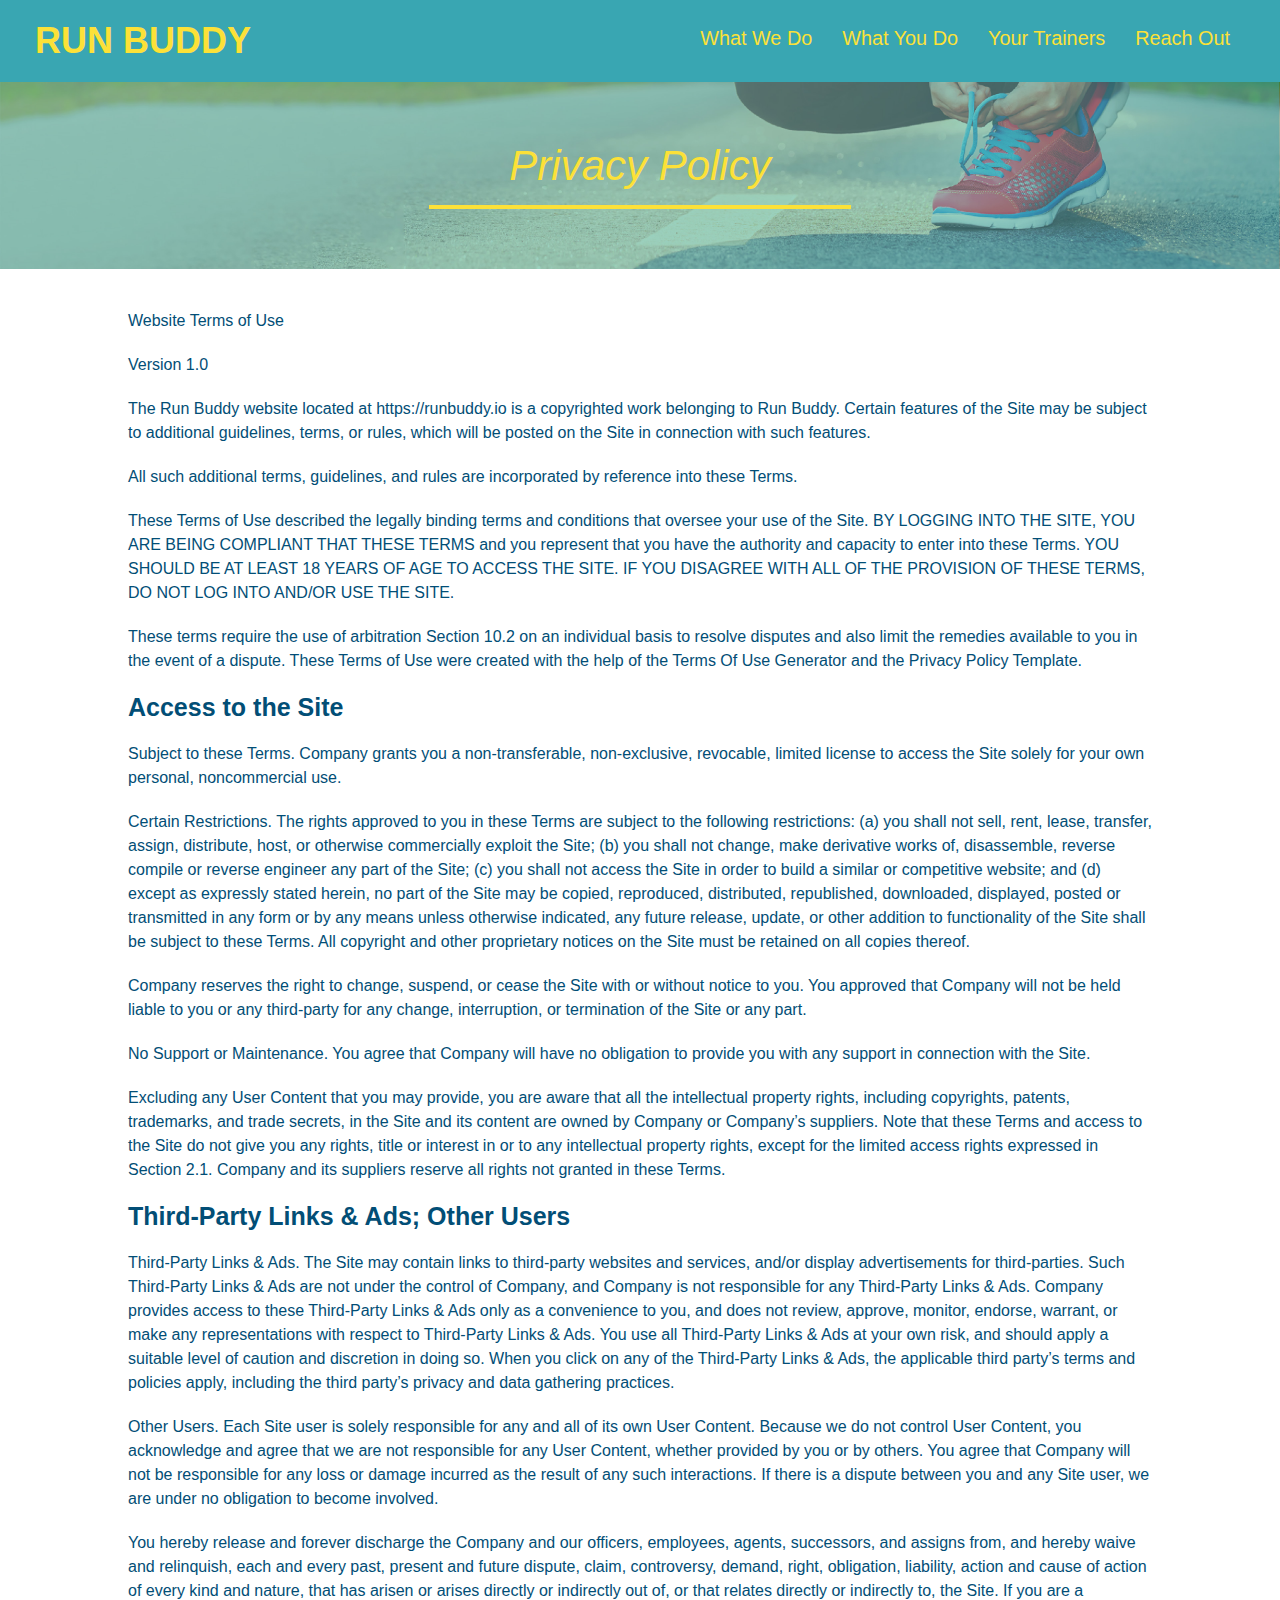
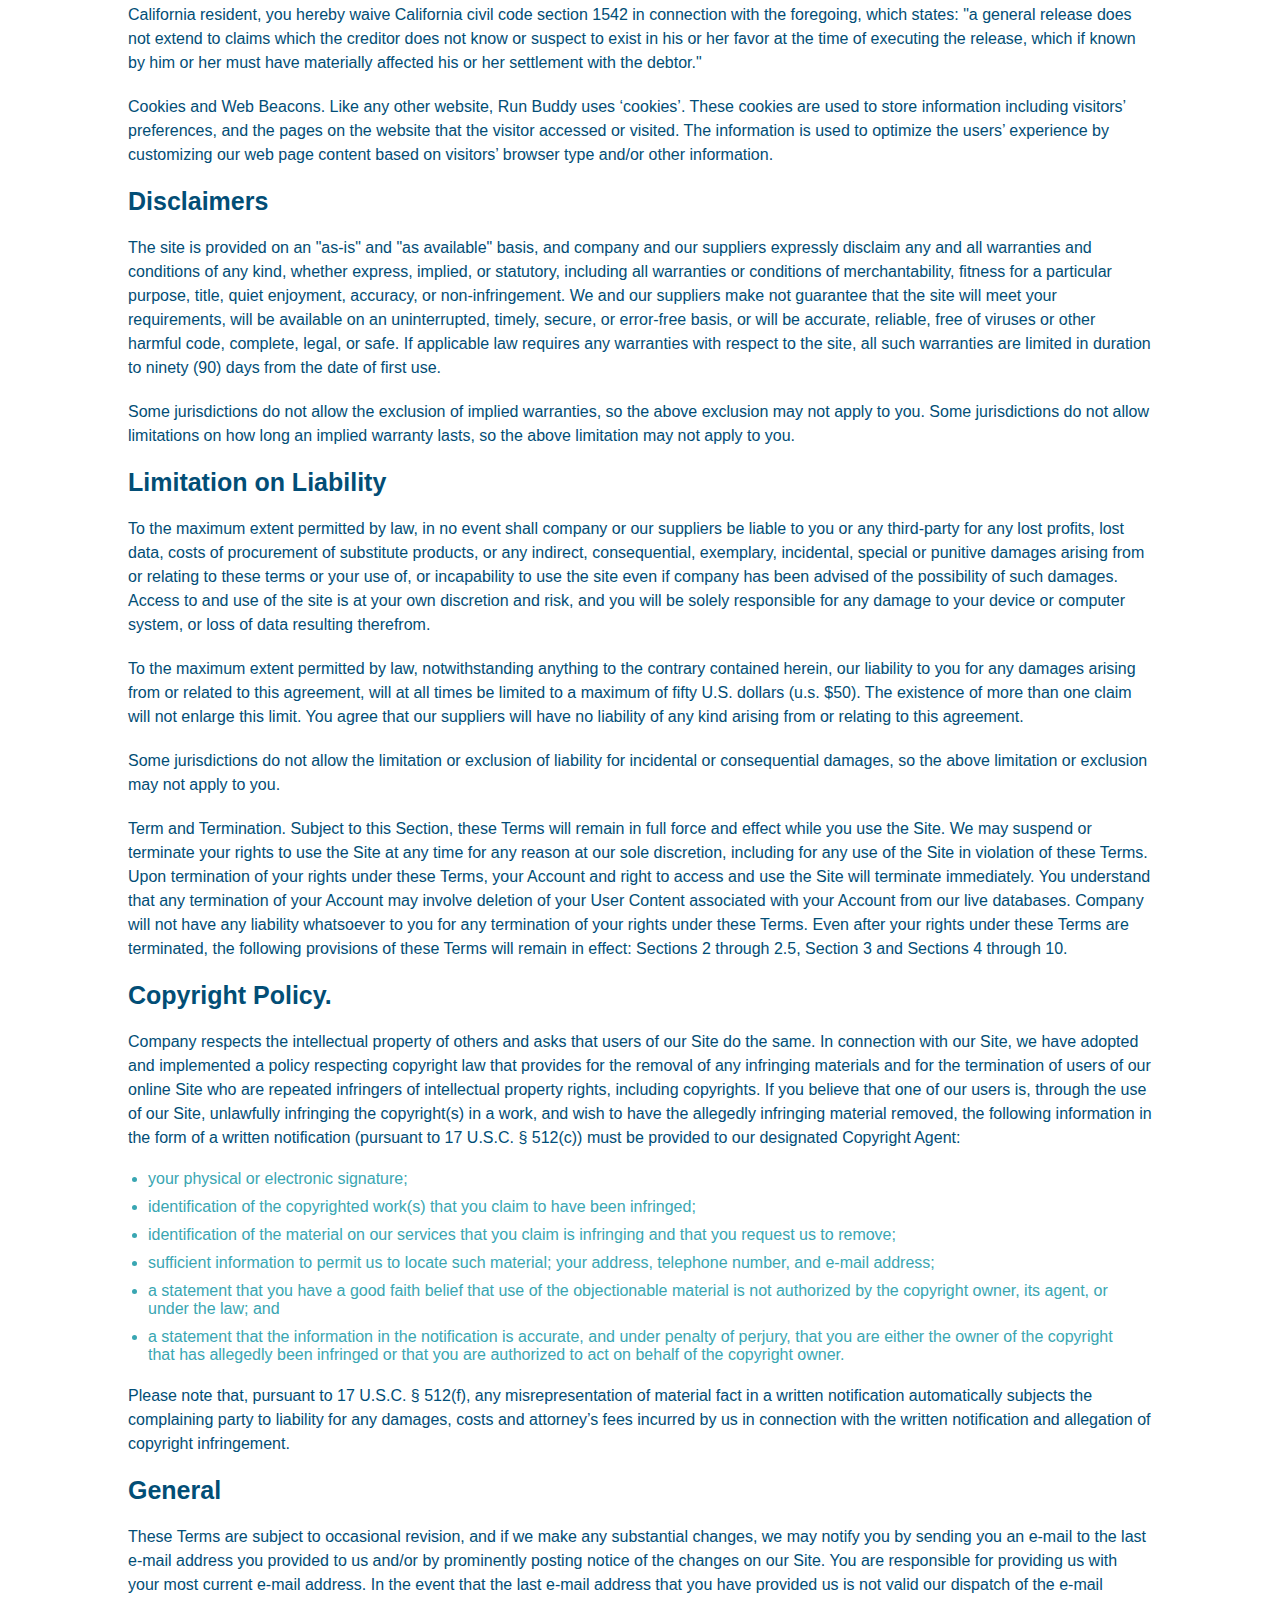
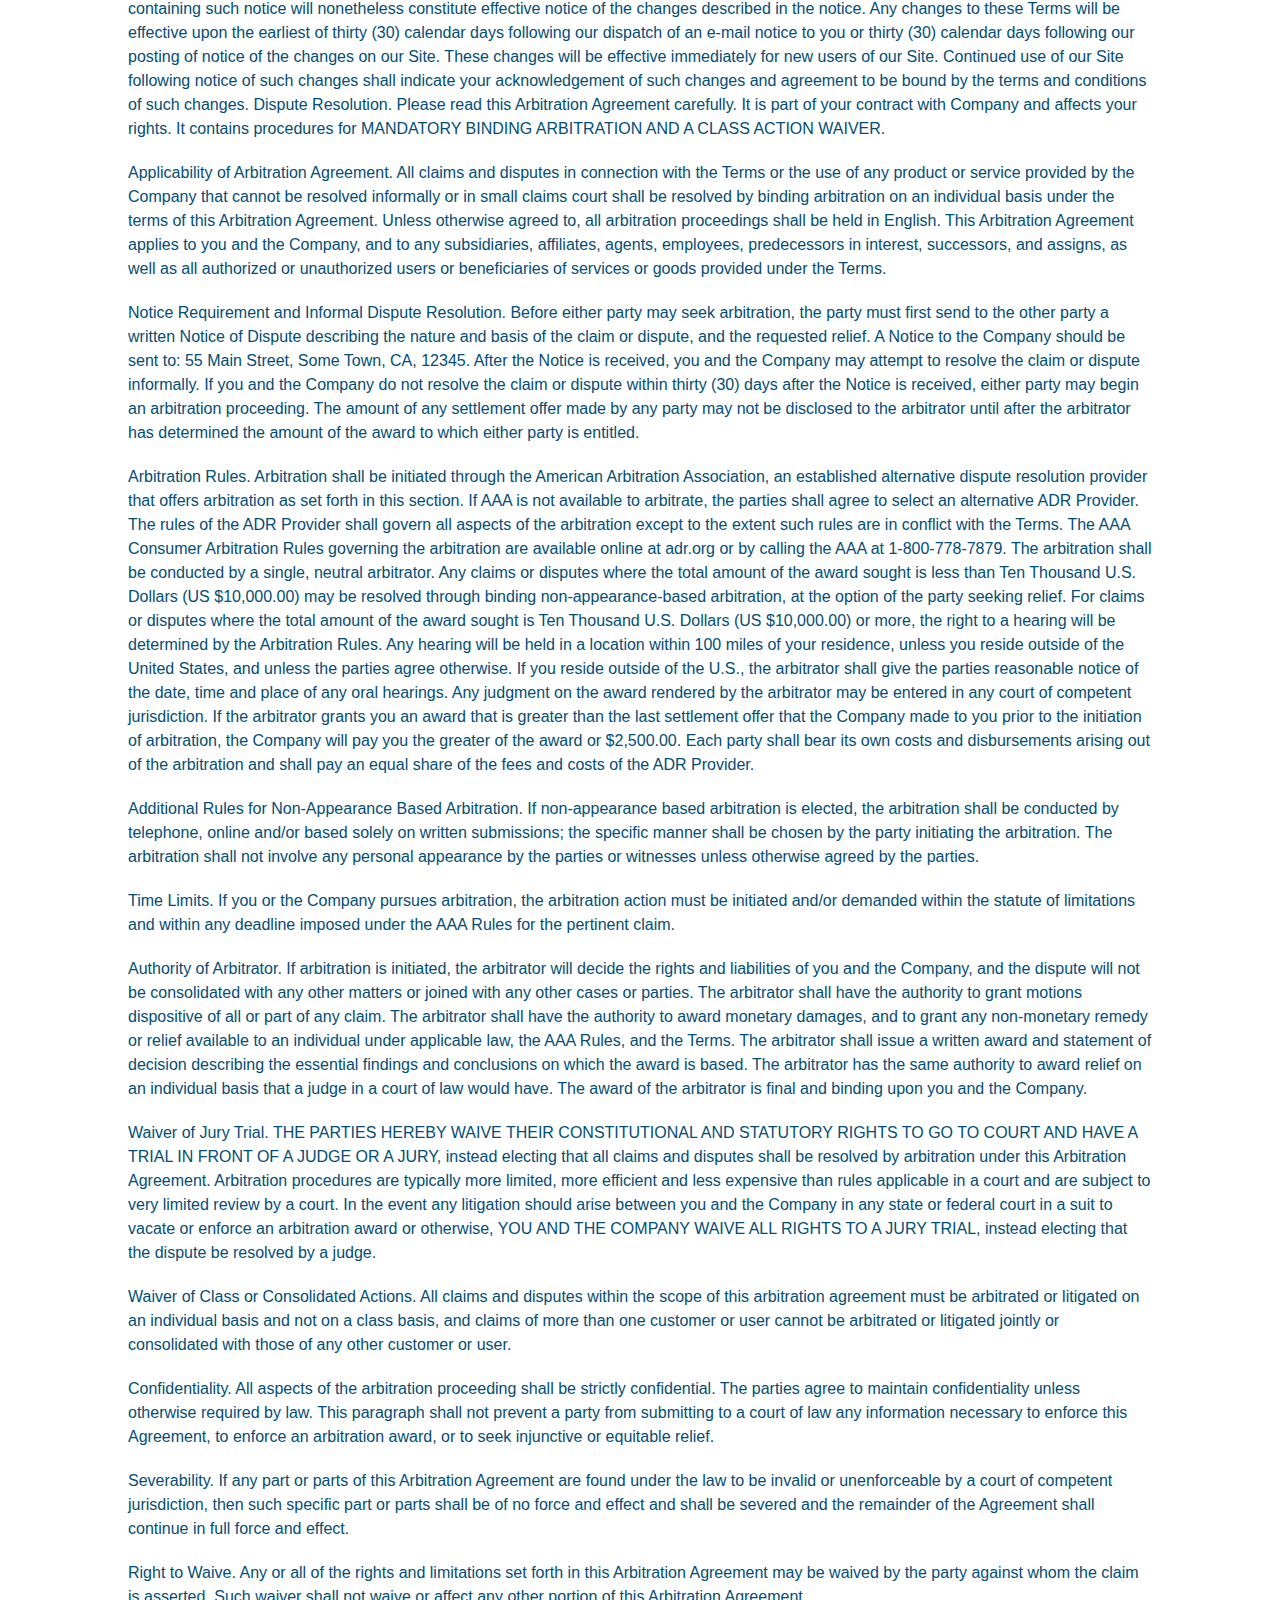
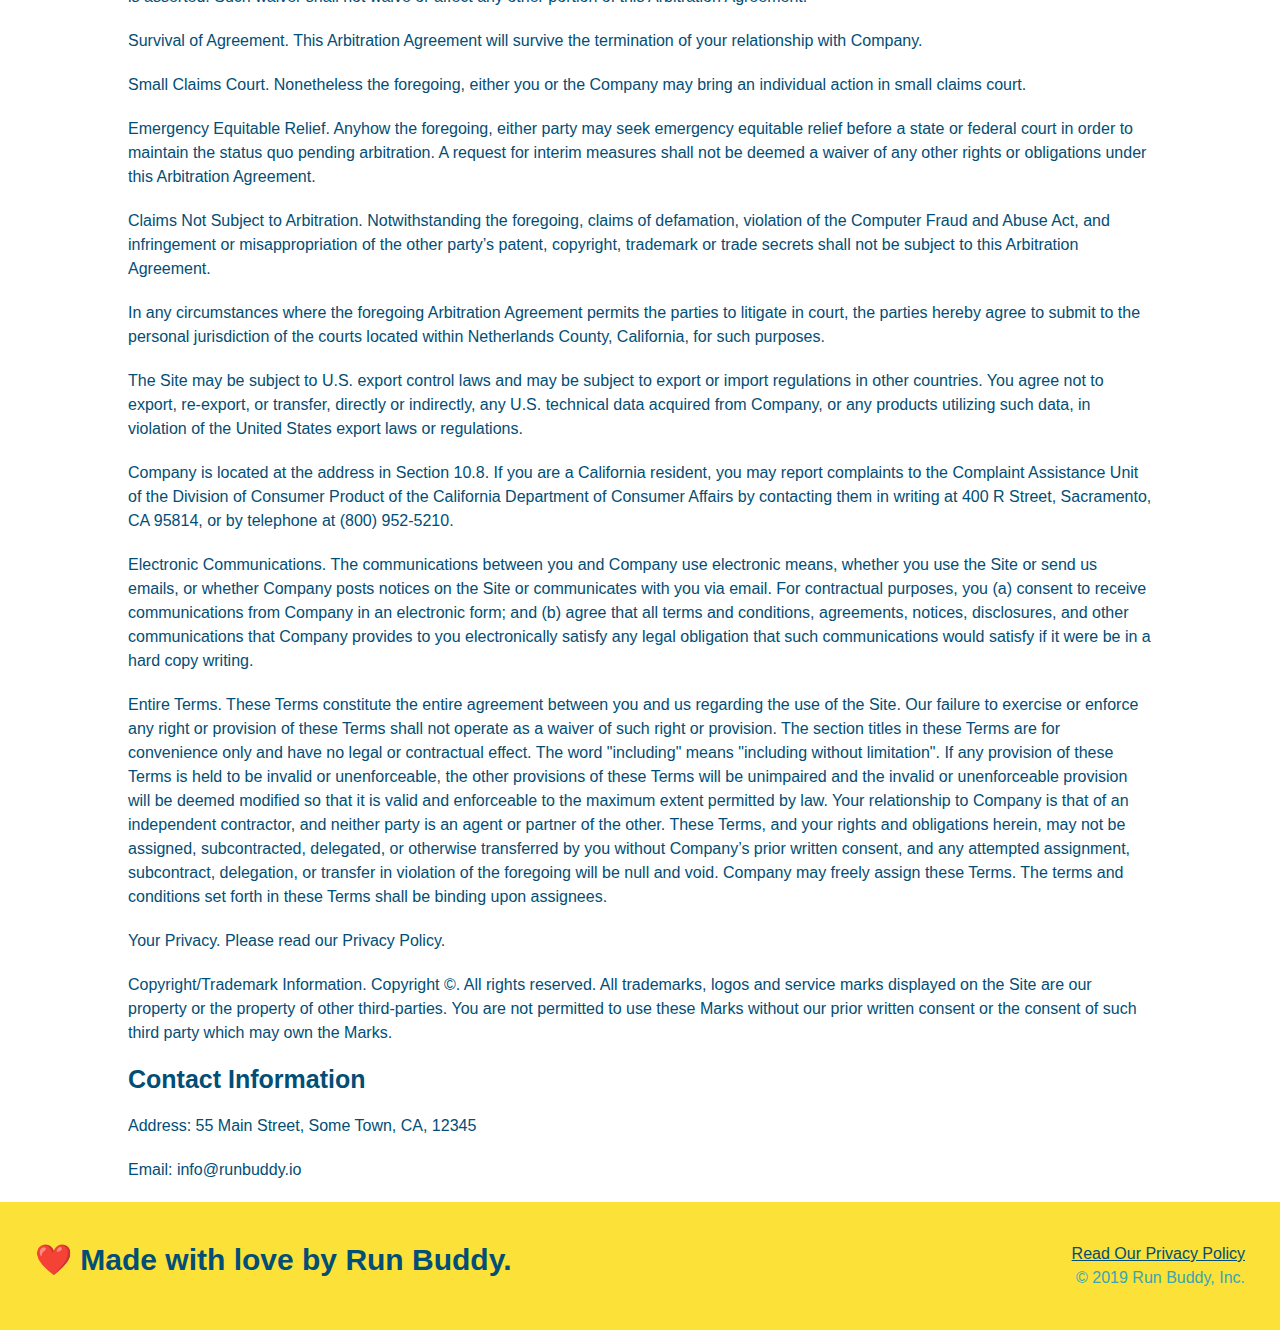
==== commit f63270b4: "Media query premerge" ====
--- a/privacy-policy.html
+++ b/privacy-policy.html
@@ -1,7 +1,7 @@
 <!DOCTYPE html>
 <html lang="en">
   <head>
-    <meta charset="UTF-8" />
+    <meta name="viewport" content="width=device-width, initial-scale=1.0" charset="UTF-8" />
     <link rel="stylesheet" href="./assets/css/style.css" />
     <link rel="stylesheet" href="./assets/css/secondary-styles.css" />
     <title>Run Buddy - Privacy Policy</title>
--- a/assets/css/style.css
+++ b/assets/css/style.css
@@ -15,11 +15,13 @@
 header {
   padding: 20px 35px;
   background-color: #39a6b2;
+  display: flex;
+  justify-content: space-between;
+  flex-wrap: wrap;
 }
 
 header h1 {
   font-weight: bold;
-  display: inline;
   margin: 0;
   font-size: 36px;
   color: #fce138;
@@ -31,18 +33,21 @@
 }
 
 header nav {
-  float: right;
   margin: 7px 0;
 }
 
-header nav ul li {
-  display: inline;
+header nav ul {
+  display: flex;
+  flex-wrap: wrap;
+  justify-content: space-between;
+  align-items: center;
+  list-style: none;
 }
 
 header nav ul li a {
-  margin: 0 30px;
+  padding: 10px 15px;
   font-weight: lighter;
-  font-size: 22px;
+  font-size: 1.55vw;
 }
 
 /* HEADER / NAVBAR STYLES END */
@@ -53,18 +58,19 @@
 footer {
   background: #fce138;
   padding: 40px 35px;
+  display: flex;
+  justify-content: space-between;
+  flex-wrap: wrap;
   width: 100%;
 }
 
 footer h2 {
-  display: inline;
   color: #024e76;
   font-size: 30px;
   margin: 0;
 }
 
 footer div {
-  float: right;
   line-height: 1.5;
   text-align: right;
 }
@@ -84,19 +90,34 @@
   background-image: url('../images/hero-bg.jpg');
   background-size: cover;
   background-position: center;
-  position: relative;
-  height: 600px;
+  display: flex;
+  justify-content: center;
+  flex-wrap: wrap;
+  align-items: flex-start;
+}
+
+.hero-cta {
+  width: 35%;
+  text-align: right;
+  margin: 3.5%;
+  color: #fff;
+  font-size: 18px;
+  line-height: 1.2;
+}
+
+.hero-cta h2 {
+  font-style: italic;
+  font-size: 55px;
+  color: #fce138;
 }
 
 .hero-form {
   border: 3px solid #024e76;
   background-color: #fce138;
   padding: 20px;
-  width: 500px;
-  color: #024e76;
-  position: absolute;
-  bottom: 120px;
-  right: 140px;
+  color: #024e76;
+  width: 40%;
+  margin: 3.5%;
 }
 
 .hero-form h3 {
@@ -133,12 +154,13 @@
 
 /* SECTION TITLE STYLES START */
 .section-title {
-  font-size: 55px;
-  display: inline-block;
-  padding: 0 100px 20px 100px;
+  font-size: 48px;
   border-bottom: 3px solid;
-  margin-bottom: 35px;
-  color: #024e76;
+  color: #024e76;
+  padding-bottom: 20px;
+  text-align: center;
+  margin: 0 auto 35px auto;
+  width: 50%;
 }
 
 .primary-border {
@@ -151,9 +173,6 @@
 /* SECTION TITLE STYLES END */
 
 /* WHAT WE DO STYLES */
-.intro {
-  text-align: center;
-}
 
 .intro p {
   line-height: 1.7;
@@ -161,85 +180,108 @@
   width: 80%;
   margin: 0 auto;
   font-size: 20px;
+  text-align: center;
 }
 /* WHAT YOU DO STYLES END */
 
 
 /* WHAT YOU DO STYLES START */
 .steps { 
-  text-align: center;
   background: #fce138;
 }
 
-.steps div {
-  margin-bottom: 80px;
-}
-
-.steps img {
-  width: 15%;
-  margin: 10px 0;
-} 
-
-.steps h3 {
+.step {
+  margin: 50px auto;
+  padding-bottom: 50px;
+  width: 80%;
+  border-bottom: 1px solid #39a6b2;
+  display: flex;
+  flex-wrap: wrap;
+  align-items: center;
+  justify-content: space-between;
+}
+
+.step h3 {
   color: #024e76;
   font-size: 46px;
-  margin-top: 10px;
-}
-
-.steps span {
-  font-size: 38px;
-}
-
-.steps p {
+  flex: 1 30%;
+}
+
+.step-info {
+  flex: 2 70%;
+  display: flex;
+  flex-wrap: wrap;
+  align-items: center;
+}
+
+.step-img {
+  flex: 1 12%;
+  margin-right: 20px;
+}
+
+.step-img img {
+  max-width: 100%;
+}
+
+.step-text {
+  flex: 12;
+}
+
+.step-text p {
   color: #39a6b2;
-  font-size: 23px;
-}
+  font-size: 18px;
+}
+
+.step-text h4 {
+  font-size: 26px;
+  line-height: 1.5;
+  color: #024e76;
+}
+
 /* WHAT YOU DO STYLES END */
 
 /* MEET THE TRAINERS START */
 .trainers {
-  text-align: center;
+  width: 100%;
+  margin: 0 auto;
+  display: flex;
+  flex-wrap: wrap;
+  justify-content: space-around;
 }
 
 .trainer {
-  width: 900px;
-  margin: 0 auto 30px auto;
+  margin: 20px;
+  flex: 1;
   background: #024e76;
   color: #fce138;
-  overflow: auto;
 }
 
 .trainer img {
-  width: 35%;
-  float: left;
+  width: 100%;
 }
 
 .trainer-bio {
-  padding: 35px;
-  float: left;
-  width: 65%;
+  padding: 25px;
+  line-height: 1.3;
 }
 
 .trainer-bio h3 {
-  font-size: 32px;
-  margin-bottom: 8px;
+  font-size: 28px;
 }
 
 .trainer-bio h4 {
   font-weight: lighter;
-  font-size: 26px;
-  margin-bottom: 25px;
+  font-size: 22px;
+  margin-bottom: 15px;
 }
 
 .trainer-bio p {
   font-size: 17px;
-  line-height: 1.3;
 }
 /* TRAINER STYLES END */
 
 /* REACH OUT STYLES START */
 .contact {
-  text-align: center;
   background: #024e76;
 }
 
@@ -247,17 +289,22 @@
   color: #fce138;
 }
 
+.contact-info {
+  display: flex;
+  justify-content: space-between;
+  flex-wrap: wrap;
+}
+
+.contact-info > * {
+  flex: 1;
+  margin: 15px;
+}
+
 .contact-info iframe {
-  width: 400px;
-height: 400px;
+  height: 400px;
 }
 
 .contact-info div {
-  width: 410px;
-  display: inline-block;
-  vertical-align: top;
-  text-align: left;
-  margin: 30px 0 0 60px;
   color: white;
 }
 
@@ -269,8 +316,29 @@
 .contact-info p, .contact-info address {
   margin: 20px 0;
   line-height: 1.5;
-  font-size: 20px;
+  font-size: 16px;
   font-style: normal;
+}
+
+.contact-form input, .contact-form textarea {
+  border: 1px solid #024e76;
+  display: block;
+  padding: 7px 15px;
+  font-size: 16px;
+  color: #024e76;
+  width: 100%;
+  margin-bottom: 15px;
+  margin-top: 5px;
+}
+
+.contact-form button {
+  width: 100%;
+  border: none;
+  background: #fce138;
+  color: #024e76;
+  text-align: center;
+  padding: 15px 0;
+  font-size: 16px;
 }
 
 .contact-info a {
@@ -287,4 +355,116 @@
 
 .text-right {
   text-align: right;
+}
+
+.flex-row {
+  display: flex;
+}
+
+@media screen and (max-width: 980px) {
+  header {
+    padding-bottom: 0;
+    justify-content: center;
+  }
+
+  header h1 {
+    width: 100%;
+    text-align: center;
+  }
+
+  header nav ul {
+    margin-top: 20px;
+    width: 100%;
+    justify-content: center;
+  }
+
+  header nav ul li a {
+    font-size: 20px;
+  }
+
+  footer h2, footer div {
+    text-align: center;
+    width: 100%;
+  }
+
+  .hero-cta, .hero-form {
+    width: 100%;
+  }
+
+  .hero-cta {
+    text-align: center;
+  }
+
+  .section-title {
+    width: 80%;
+  }
+
+  .trainer {
+    flex: 0 70%;
+  }
+
+  .contact-info iframe {
+    flex: 1 100%;
+  }
+}
+
+@media screen and (max-width: 768px) {
+  section {
+    padding: 30px 15px;
+  }
+
+  .step h3 {
+    flex: 1 100%;
+    text-align: center;
+  }
+
+  .step-info {
+    flex: 2 100%;
+    text-align: center;
+    justify-content: center;
+  }
+
+  .step-img {
+    flex: 0 32%;
+    margin-right: 0;
+    margin-top: 15px;
+    margin-bottom: 15px;
+  }
+
+  .step-text {
+    flex: 100%;
+  }
+}
+
+@media screen and (max-width: 575px) {
+  .hero-form button {
+    width: 100%;
+  }
+
+  .section-title {
+    width: 95%;
+  }
+
+  .intro p {
+    width: 100%;
+  }
+
+  .trainer p {
+    width: 100%;
+  }
+
+  .trainer {
+    flex: 0 100%;
+  }
+
+  .contact-info {
+    text-align: center;
+  }
+
+  .contact-info > * {
+    flex: 0 100%;
+  }
+  .contact-form {
+    order: 3;
+  }
 }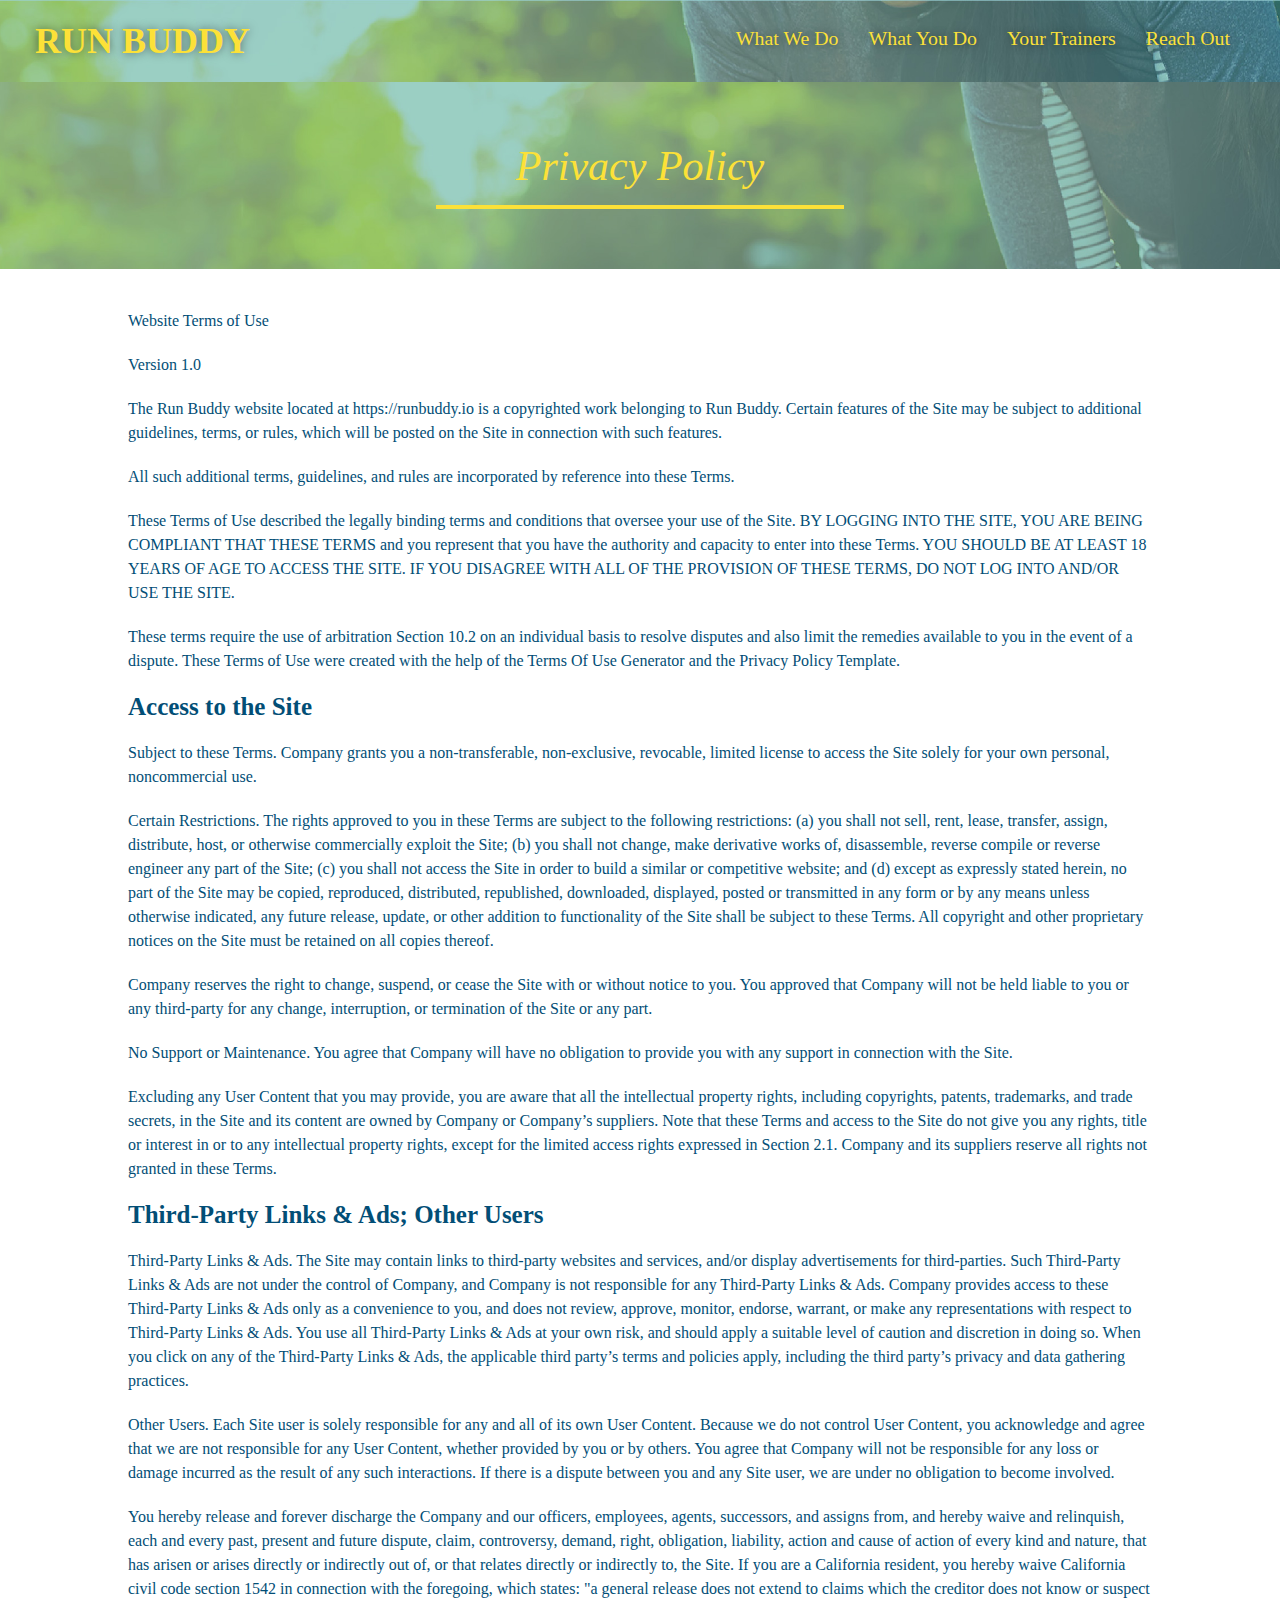
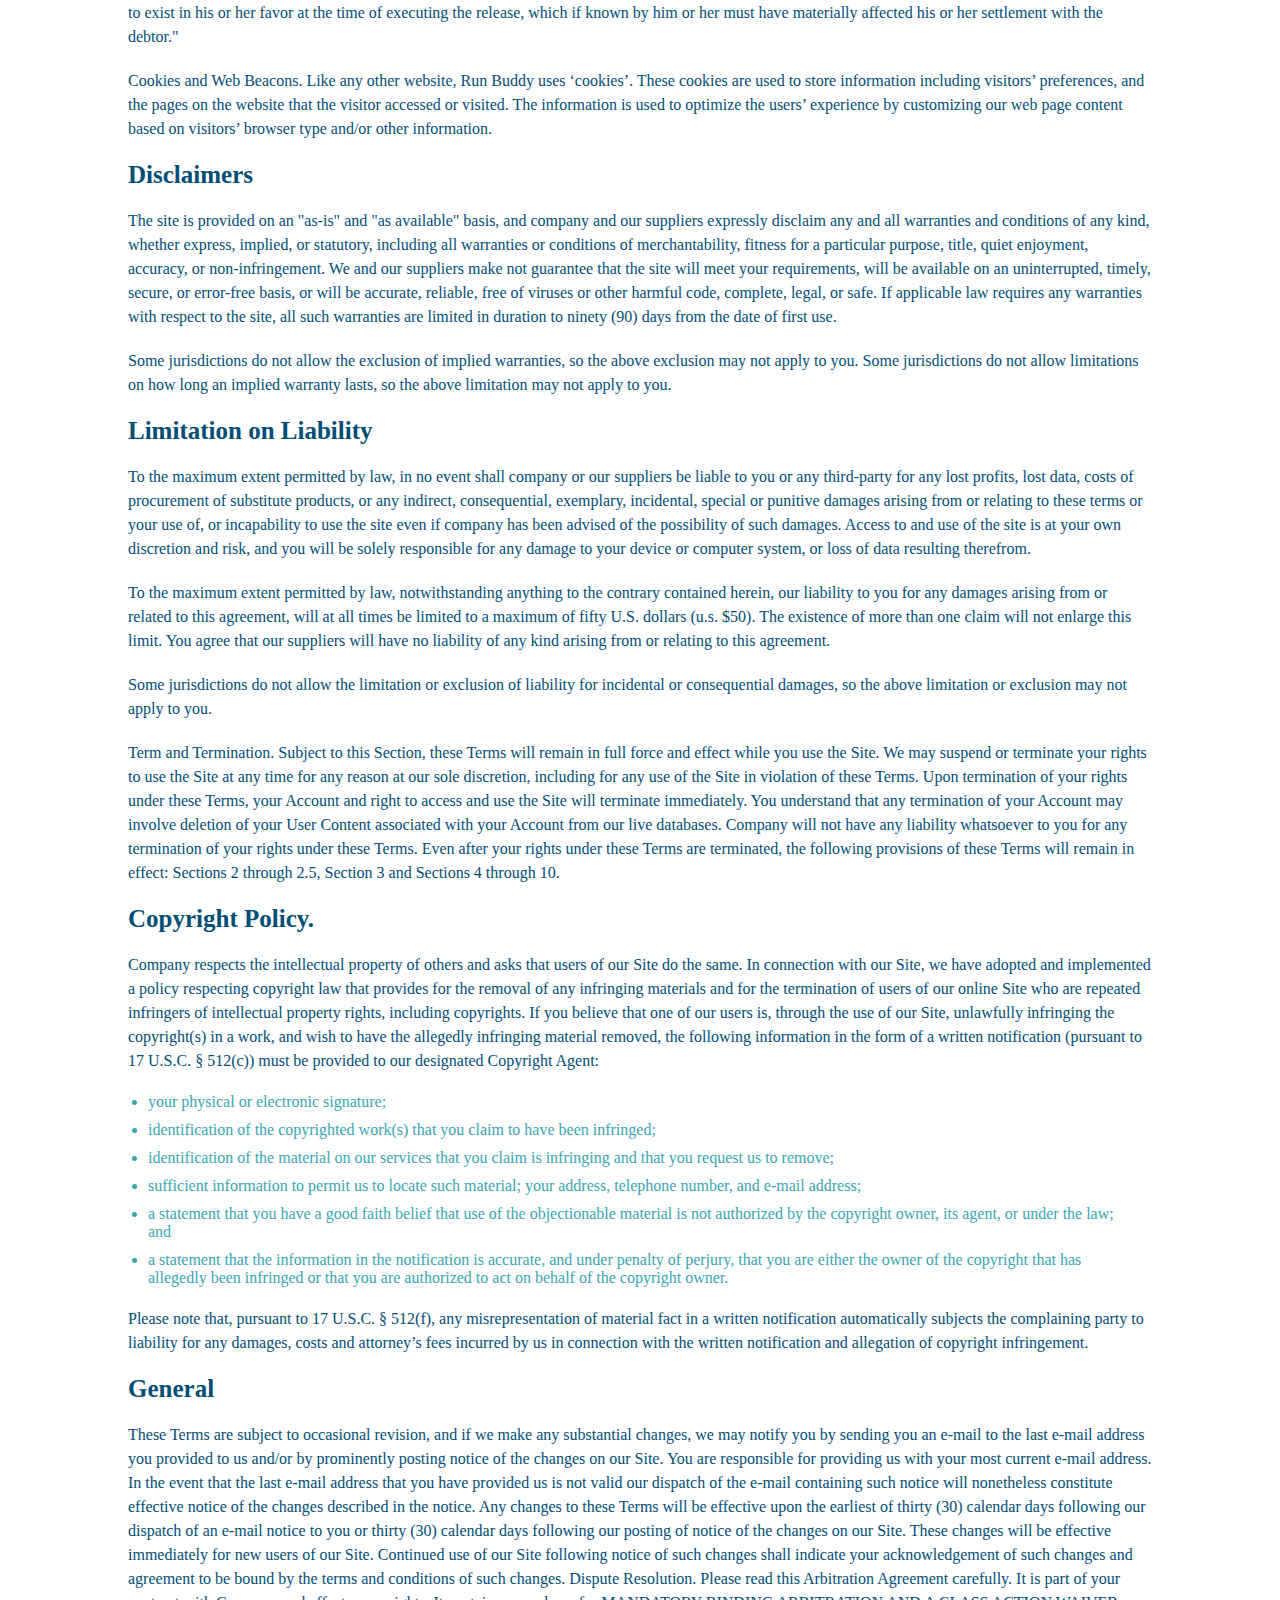
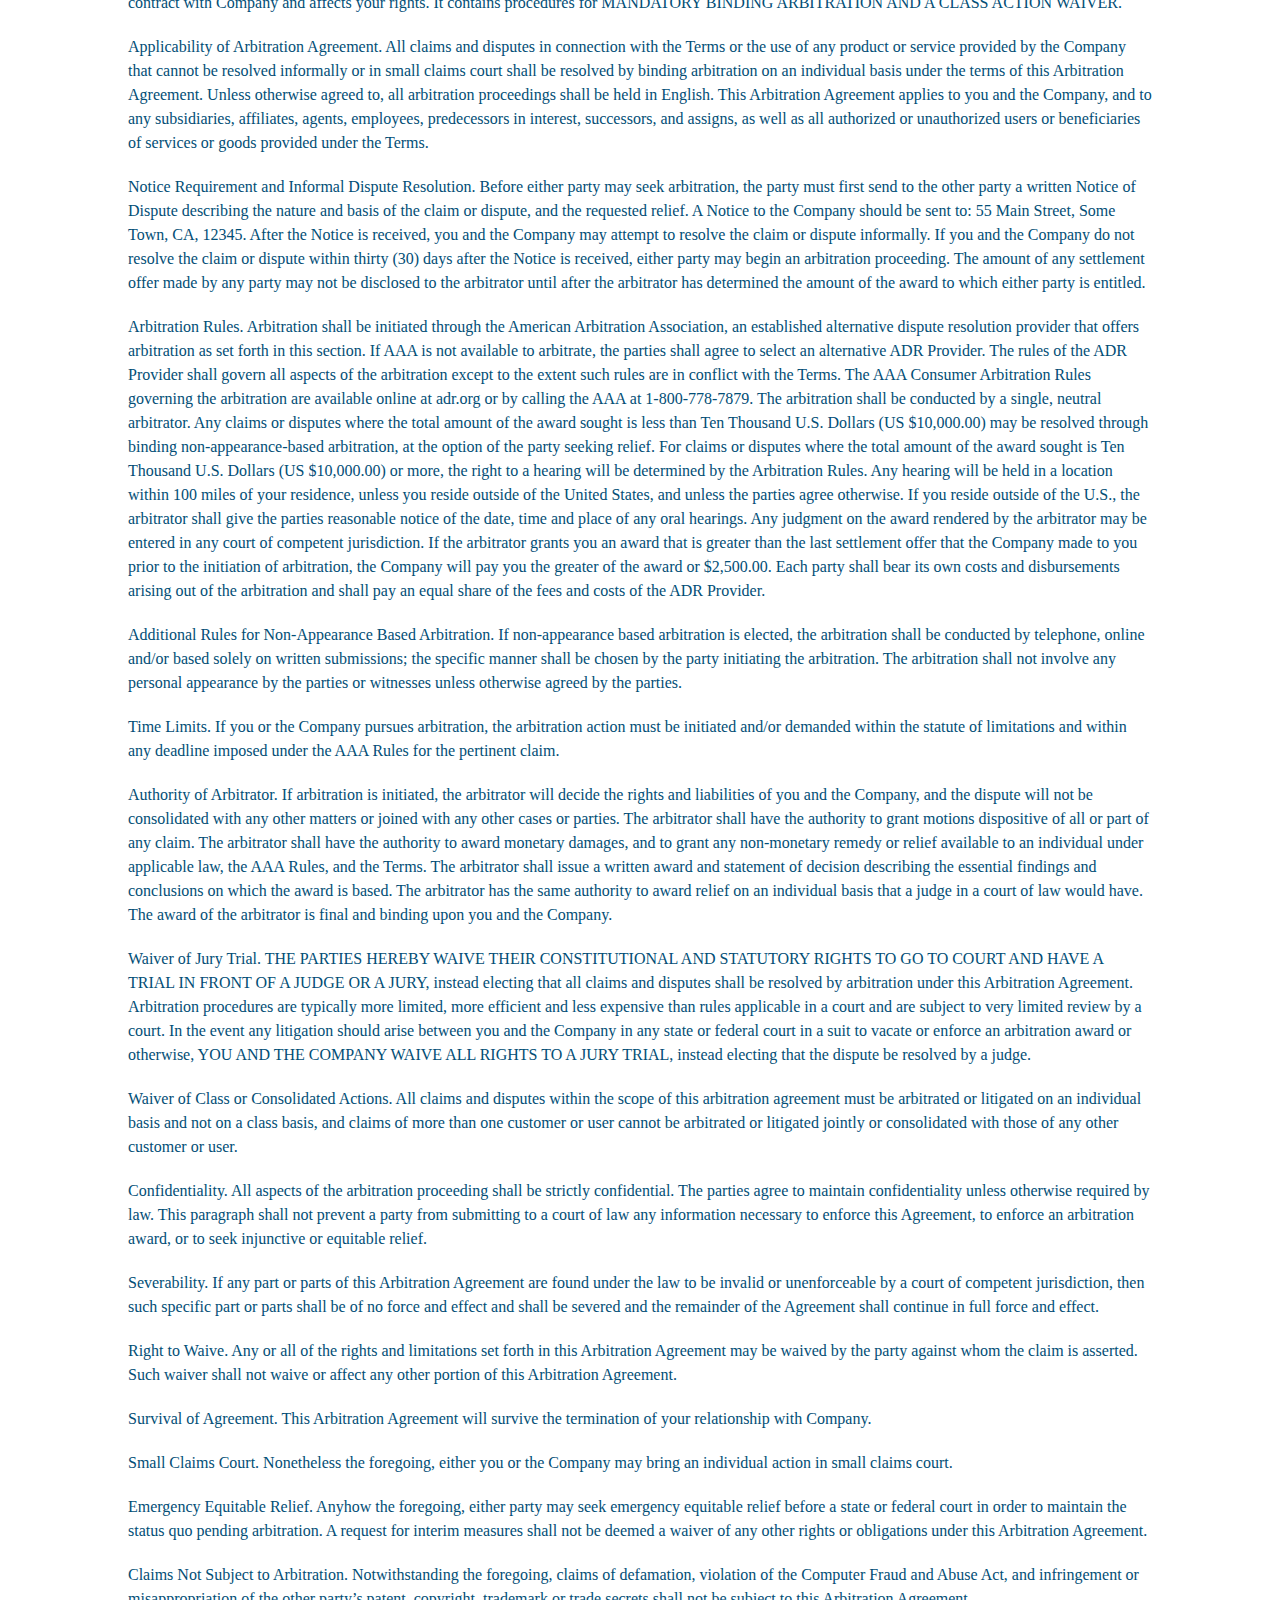
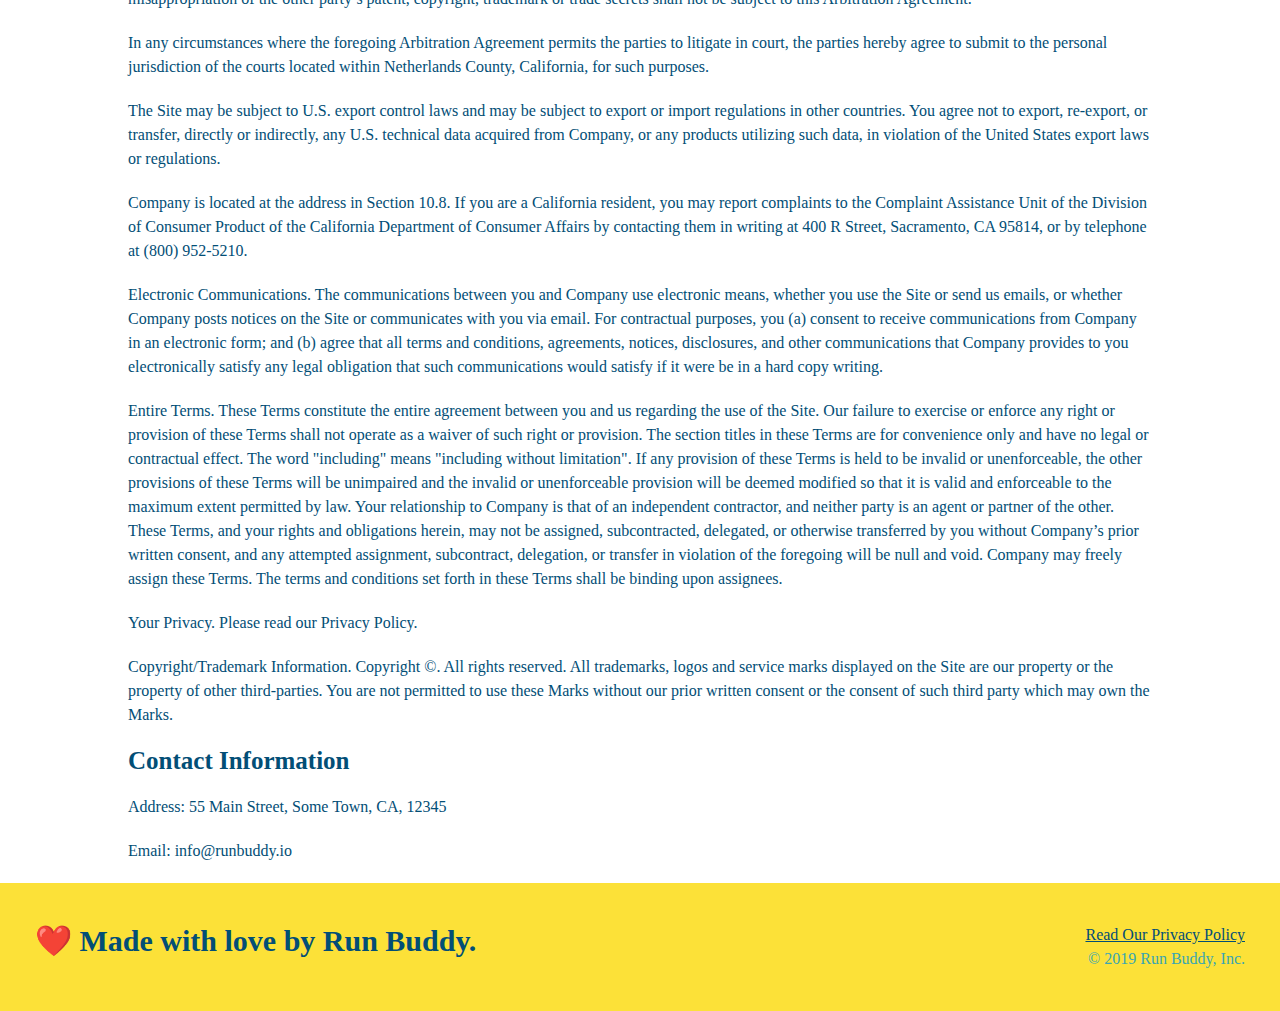
==== commit ef2c373b: "Merge branch 'main' into develop" ====
--- a/privacy-policy.html
+++ b/privacy-policy.html
@@ -1,7 +1,10 @@
 <!DOCTYPE html>
 <html lang="en">
   <head>
-    <meta name="viewport" content="width=device-width, initial-scale=1.0" charset="UTF-8" />
+    <meta charset="UTF-8" />
+
+    <meta name="viewport" content="width=device-width, initial-scale=1.0" />
+
     <link rel="stylesheet" href="./assets/css/style.css" />
     <link rel="stylesheet" href="./assets/css/secondary-styles.css" />
     <title>Run Buddy - Privacy Policy</title>
--- a/assets/css/style.css
+++ b/assets/css/style.css
@@ -1,3 +1,9 @@
+:root {
+  --primary-color: #fce138;
+  --secondary-color: #024e76;
+  --tertiary-color: #39a6b2;
+}
+
 * {
   box-sizing: border-box;
   margin: 0;
@@ -5,8 +11,7 @@
 }
 
 body {
-  color: #39a6b2;
-  font-family: Helvetica, Arial, sans-serif;
+  color: var(--tertiary-color);
 }
 
 
@@ -14,22 +19,31 @@
 
 header {
   padding: 20px 35px;
-  background-color: #39a6b2;
+  background-color: var(--tertiary-color);
   display: flex;
   justify-content: space-between;
   flex-wrap: wrap;
+  position: sticky;
+  position: -webkit-sticky;
+  top: 0;
+  background-image: url("../images/hero-bg.jpg");
+  background-size: cover;
+  background-attachment: fixed;
+  background-position: 80%;
+  z-index: 9999;
 }
 
 header h1 {
   font-weight: bold;
   margin: 0;
   font-size: 36px;
-  color: #fce138;
+  color: var(--primary-color);
+  text-shadow: 0 0 10px rgba(0, 0, 0, 0.5);
 }
 
 header a {
   text-decoration: none;
-  color: #fce138;
+  color: var(--primary-color);
 }
 
 header nav {
@@ -48,7 +62,9 @@
   padding: 10px 15px;
   font-weight: lighter;
   font-size: 1.55vw;
-}
+  text-shadow: 0 0 10px rgba(0, 0, 0, 0.5);
+}
+
 
 /* HEADER / NAVBAR STYLES END */
 
@@ -56,7 +72,7 @@
 
 /* FOOTER STYLES START */
 footer {
-  background: #fce138;
+  background: var(--primary-color);
   padding: 40px 35px;
   display: flex;
   justify-content: space-between;
@@ -65,7 +81,7 @@
 }
 
 footer h2 {
-  color: #024e76;
+  color: var(--secondary-color);
   font-size: 30px;
   margin: 0;
 }
@@ -76,7 +92,7 @@
 }
 
 footer a {
-  color: #024e76;
+  color: var(--secondary-color);
 }
 /* END FOOTER STYLES */
 
@@ -89,11 +105,12 @@
 .hero {
   background-image: url('../images/hero-bg.jpg');
   background-size: cover;
-  background-position: center;
   display: flex;
   justify-content: center;
   flex-wrap: wrap;
   align-items: flex-start;
+  background-attachment: fixed;
+  background-position: 80%;
 }
 
 .hero-cta {
@@ -108,16 +125,23 @@
 .hero-cta h2 {
   font-style: italic;
   font-size: 55px;
-  color: #fce138;
+  color: var(--primary-color);
+  text-shadow: 0 0 10px rgba(0, 0, 0, 0.5);
 }
 
 .hero-form {
-  border: 3px solid #024e76;
-  background-color: #fce138;
+  border: 3px solid var(--secondary-color);
+  background-color: rgba(255, 225, 56, 0.8);
   padding: 20px;
-  color: #024e76;
+  color: var(--secondary-color);
   width: 40%;
   margin: 3.5%;
+  border-radius: 15px;
+  box-shadow: 0 0 10px rgba(0, 0, 0, 0.5);
+}
+
+.hero-form button:hover {
+  background-color: var(--tertiary-color);  
 }
 
 .hero-form h3 {
@@ -129,13 +153,21 @@
 }
 
 .form-input {
-  border: 1px solid #024e76;
+  border: 1px solid var(--secondary-color);
   display: block;
   padding: 7px 15px;
   font-size: 16px;
-  color: #024e76;
+  color: var(--secondary-color);
   width: 100%;
   margin-bottom: 15px; 
+  border-radius: 10px;
+  background-color: rgba(255,255,255, 0.75);
+}
+
+.form-input:focus {
+  background-color: rgba(255,255,255, 1);
+  outline: none;
+
 }
 
 .hero-form label {
@@ -143,12 +175,73 @@
 }
 
 .hero-form button {
-  color: #fce138;
-  background-color: #024e76;
+  color: var(--primary-color);
+  background-color: var(--secondary-color);
   border: none;
   padding: 10px 20px;
   font-size: 16px;
+  border-radius: 10px;
 } 
+
+.checkbox-wrapper input, .radio-wrapper input {
+  opacity: 0;
+}
+
+.checkbox-wrapper label, .radio-wrapper label {
+  position: relative;
+  left: 10px;
+  margin: 10px;
+  line-height: 1.6;
+}
+
+.checkbox-wrapper label::before, .radio-wrapper label::before {
+  content: "";
+  height: 20px;
+  width: 20px;
+  background: rgba(255, 255, 255, 0.75);  
+  border: 1px solid var(--secondary-color);  
+  position: absolute;
+  top: -4px;
+  left: -30px;
+}
+
+.radio-wrapper label::before {
+  border-radius: 50%;
+}
+
+.radio-wrapper label::after {
+  content: "";
+  height: 20px;
+  width: 20px;
+  border-radius: 50%;
+  background: var(--secondary-color);
+  position: absolute;
+  left: -29px;
+  top: -3px;
+  background-image: radial-gradient(circle, var(--tertiary-color), var(--secondary-color));
+}
+
+.checkbox-wrapper label::after {
+  content: "";
+  height: 6px;
+  width: 14px;
+  border-left: 2px solid var(--secondary-color);
+  border-bottom: 2px solid var(--secondary-color);
+  position: absolute;
+  left: -26px;
+  top: 1px;
+  transform: rotate(-58deg);
+}
+
+.checkbox-wrapper input + label::after, 
+.radio-wrapper input + label::after {
+  content: none;
+}
+
+.checkbox-wrapper input:checked + label::after, 
+.radio-wrapper input:checked + label::after {
+  content: "";
+}
 /* HERO STYLES END */
 
 
@@ -156,7 +249,7 @@
 .section-title {
   font-size: 48px;
   border-bottom: 3px solid;
-  color: #024e76;
+  color: var(--secondary-color);
   padding-bottom: 20px;
   text-align: center;
   margin: 0 auto 35px auto;
@@ -164,6 +257,18 @@
 }
 
 .primary-border {
+  border-color: var(--primary-color);
+}
+
+.secondary-border {
+  border-color: var(--tertiary-color);
+}
+/* SECTION TITLE STYLES END */
+
+
+/* WHAT WE DO STYLES */
+
+.primary-border {
   border-color: #fce138;
 }
 
@@ -174,35 +279,37 @@
 
 /* WHAT WE DO STYLES */
 
-.intro p {
-  line-height: 1.7;
-  color: #39a6b2;
-  width: 80%;
-  margin: 0 auto;
-  font-size: 20px;
-  text-align: center;
+
+
 }
 /* WHAT YOU DO STYLES END */
 
 
 /* WHAT YOU DO STYLES START */
 .steps { 
-  background: #fce138;
-}
+  background: var(--primary-color);
+
+}
+/* WHAT YOU DO STYLES END */
+
+
 
 .step {
   margin: 50px auto;
   padding-bottom: 50px;
   width: 80%;
-  border-bottom: 1px solid #39a6b2;
   display: flex;
   flex-wrap: wrap;
   align-items: center;
   justify-content: space-between;
 }
 
+.step:last-child {
+  border-bottom: none;
+}
+
 .step h3 {
-  color: #024e76;
+  color: var(--secondary-color);
   font-size: 46px;
   flex: 1 30%;
 }
@@ -228,17 +335,24 @@
 }
 
 .step-text p {
-  color: #39a6b2;
+
+  color: var(--tertiary-color);
+
   font-size: 18px;
 }
 
 .step-text h4 {
   font-size: 26px;
   line-height: 1.5;
-  color: #024e76;
-}
-
+
+  color: var(--secondary-color);
+
+}
 /* WHAT YOU DO STYLES END */
+
+
+/* WHAT YOU DO STYLES END */
+
 
 /* MEET THE TRAINERS START */
 .trainers {
@@ -252,8 +366,10 @@
 .trainer {
   margin: 20px;
   flex: 1;
-  background: #024e76;
-  color: #fce138;
+
+  background: var(--secondary-color);
+  color: var(--primary-color);
+
 }
 
 .trainer img {
@@ -277,22 +393,27 @@
 
 .trainer-bio p {
   font-size: 17px;
+
 }
 /* TRAINER STYLES END */
 
 /* REACH OUT STYLES START */
 .contact {
-  background: #024e76;
+  background: var(--secondary-color);
 }
 
 .contact h2 {
-  color: #fce138;
-}
+  color: var(--primary-color);
+
+}
+/* TRAINER STYLES END */
+
 
 .contact-info {
   display: flex;
   justify-content: space-between;
   flex-wrap: wrap;
+
 }
 
 .contact-info > * {
@@ -300,6 +421,17 @@
   margin: 15px;
 }
 
+.contact-info {
+  display: flex;
+  justify-content: space-between;
+  flex-wrap: wrap;
+}
+
+.contact-info > * {
+  flex: 1;
+  margin: 15px;
+}
+
 .contact-info iframe {
   height: 400px;
 }
@@ -309,7 +441,7 @@
 }
 
 .contact-info h3 {
-  color: #fce138;
+  color: var(--primary-color);
   font-size: 32px;
 }
 
@@ -321,30 +453,45 @@
 }
 
 .contact-form input, .contact-form textarea {
-  border: 1px solid #024e76;
+
+  border: 1px solid var(--secondary-color);
   display: block;
   padding: 7px 15px;
   font-size: 16px;
-  color: #024e76;
+  color: var(--secondary-color);
   width: 100%;
   margin-bottom: 15px;
   margin-top: 5px;
+  border-radius: 10px;
+  background-color: rgba(255,255,255, 0.75);
+}
+
+.contact-form input:focus, .contact-form textarea:focus {
+  background-color: rgba(255,255,255, 1);
+  outline: none;
+
 }
 
 .contact-form button {
   width: 100%;
   border: none;
-  background: #fce138;
-  color: #024e76;
+
+  background: var(--primary-color);
+  color: var(--secondary-color);
   text-align: center;
   padding: 15px 0;
   font-size: 16px;
+  border-radius: 10px;
+}
+
+.contact-form button:hover {
+  color: var(--primary-color);
+  background: var(--tertiary-color);
 }
 
 .contact-info a {
-  color: #fce138;
-}
-
+  color: var(--primary-color);
+}
 
 /* REACH OUT STYLES END */
 
@@ -359,12 +506,15 @@
 
 .flex-row {
   display: flex;
-}
-
+
+}
+
+/* MEDIA QUERY FOR SMALLER DESKTOP SCREENS AND SMALLER */
 @media screen and (max-width: 980px) {
   header {
     padding-bottom: 0;
     justify-content: center;
+    position: relative;
   }
 
   header h1 {
@@ -390,7 +540,7 @@
   .hero-cta, .hero-form {
     width: 100%;
   }
-
+  
   .hero-cta {
     text-align: center;
   }
@@ -398,16 +548,17 @@
   .section-title {
     width: 80%;
   }
-
+  
   .trainer {
     flex: 0 70%;
   }
-
-  .contact-info iframe {
+  
+  .contact-info iframe{
     flex: 1 100%;
   }
 }
 
+/* MEDIA QUERY FOR TABLETS AND SMALLER */
 @media screen and (max-width: 768px) {
   section {
     padding: 30px 15px;
@@ -432,10 +583,15 @@
   }
 
   .step-text {
-    flex: 100%;
-  }
-}
-
+    flex: 100%;  
+  }
+
+  .trainer-bio h3, .trainer-bio h4 {
+    display: block;
+  }
+}
+
+/* MEDIA QUERY FOR MOBILE PHONES AND SMALLER */
 @media screen and (max-width: 575px) {
   .hero-form button {
     width: 100%;
@@ -449,10 +605,6 @@
     width: 100%;
   }
 
-  .trainer p {
-    width: 100%;
-  }
-
   .trainer {
     flex: 0 100%;
   }
@@ -464,6 +616,7 @@
   .contact-info > * {
     flex: 0 100%;
   }
+
   .contact-form {
     order: 3;
   }
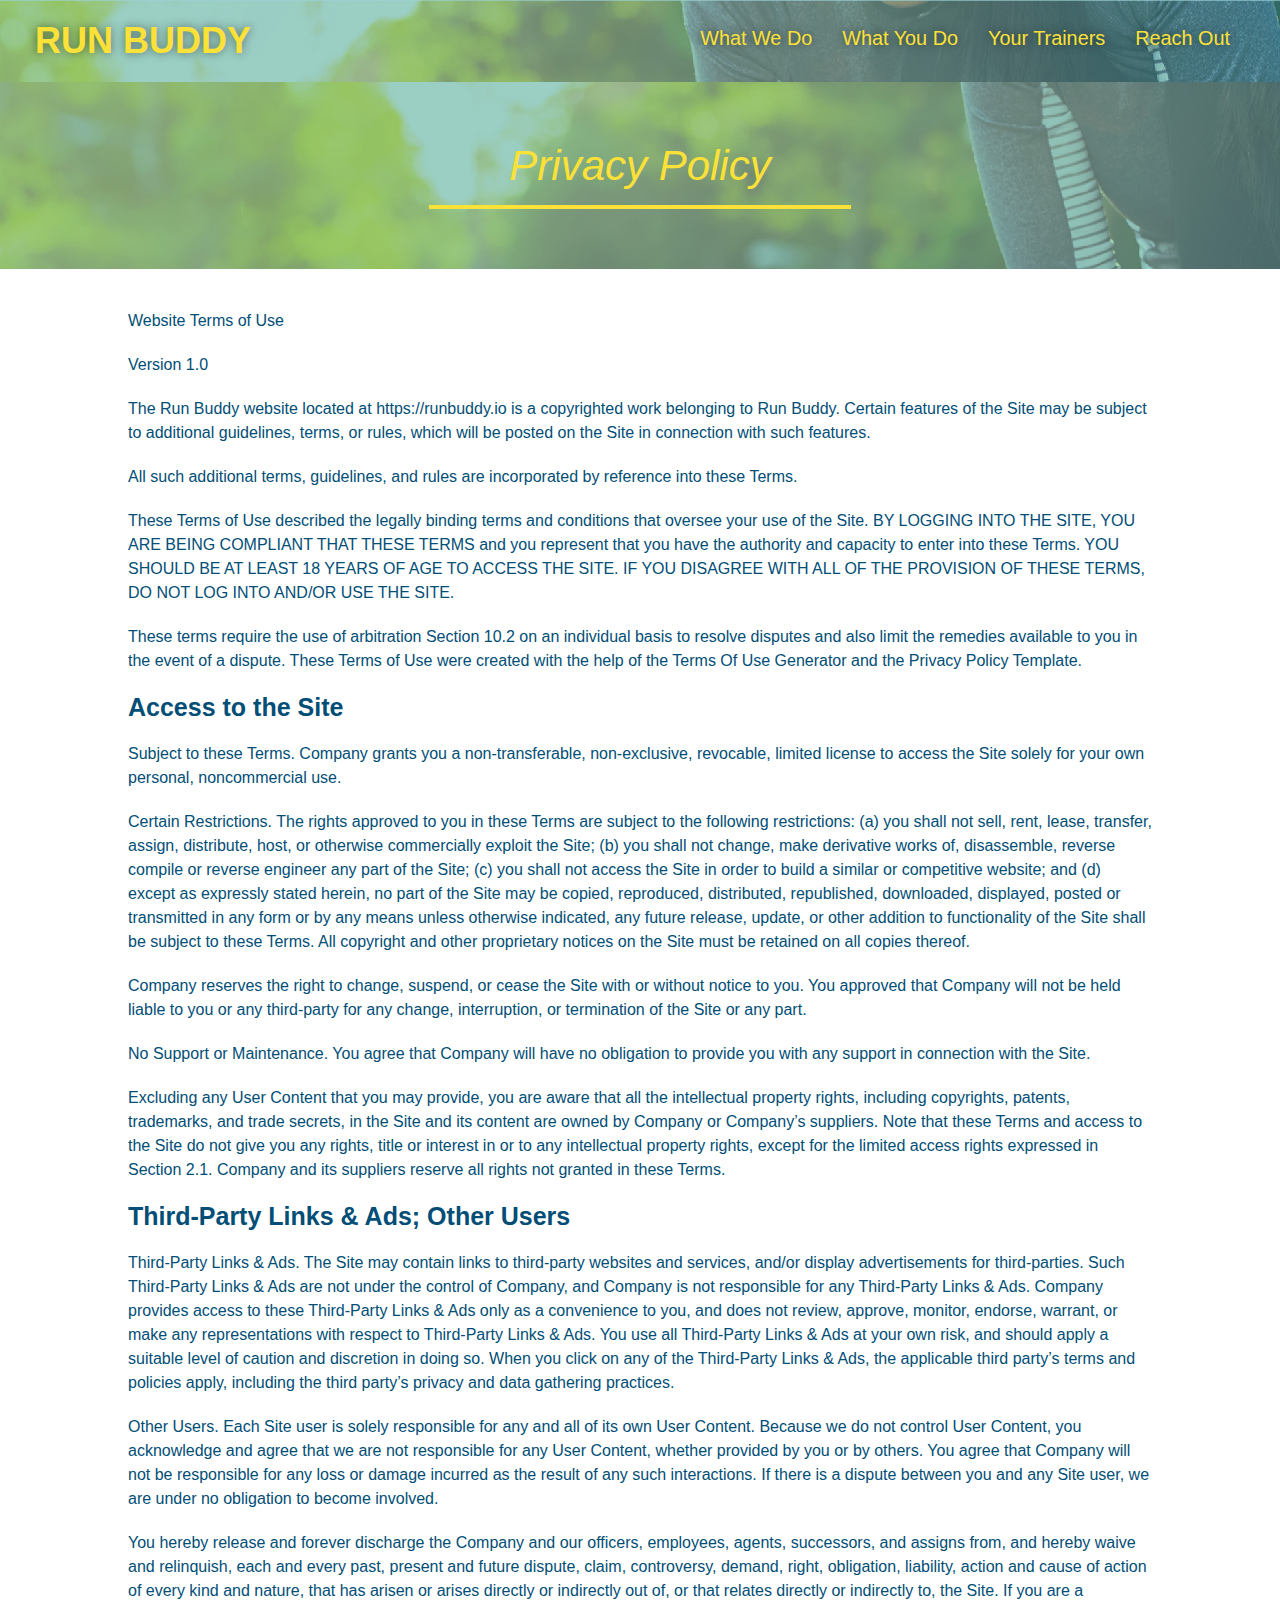
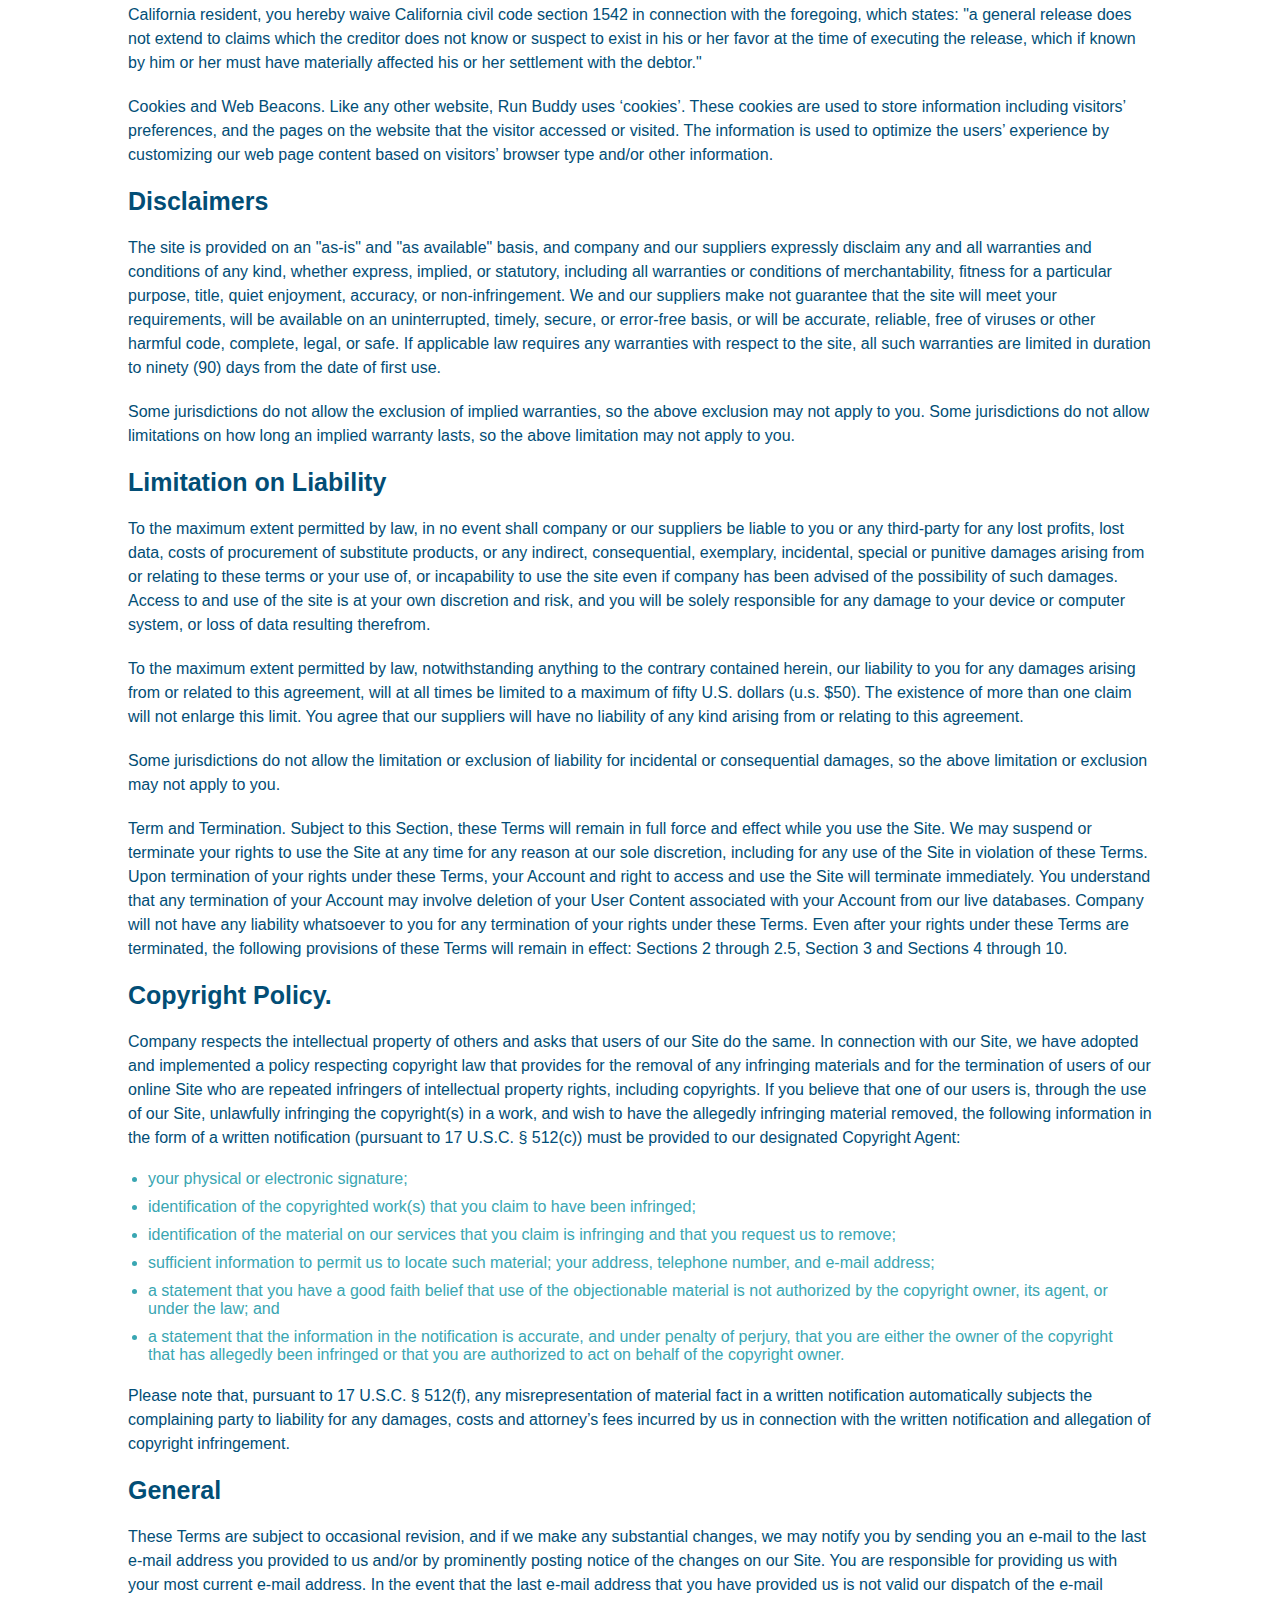
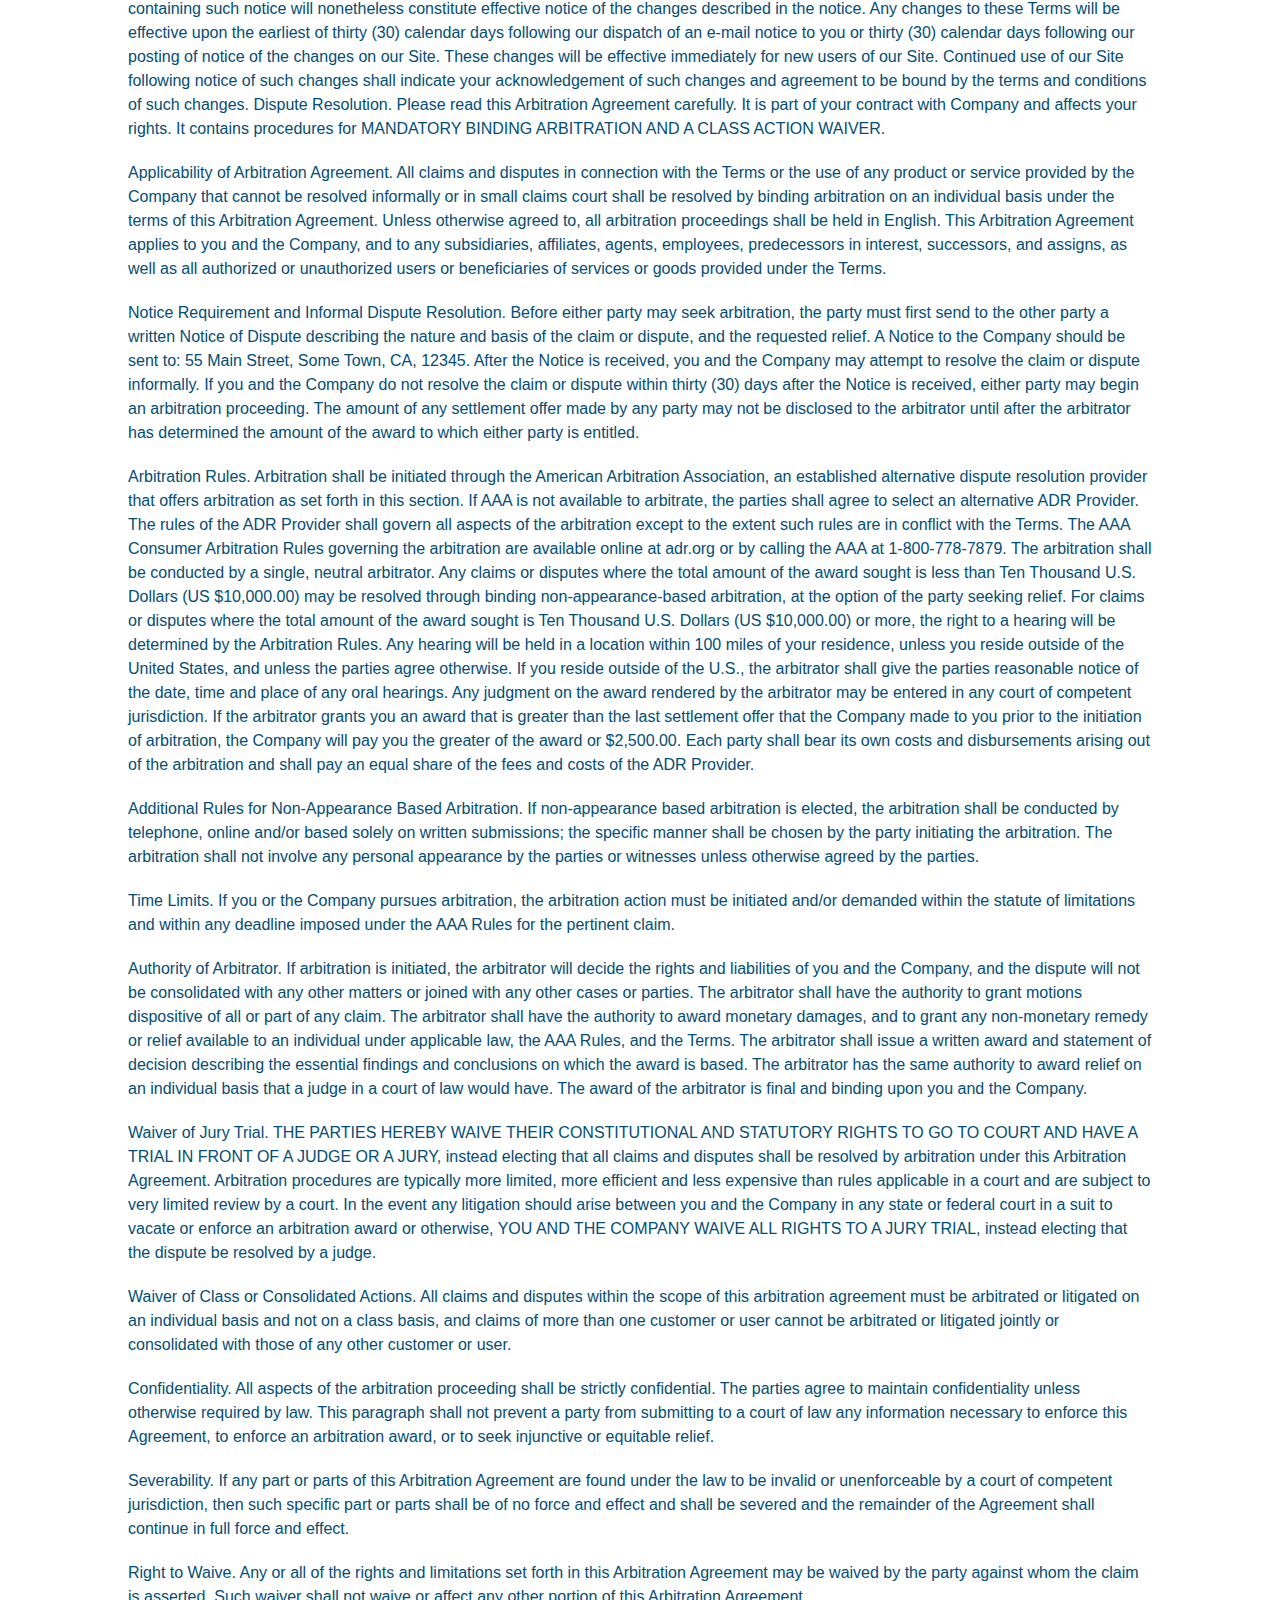
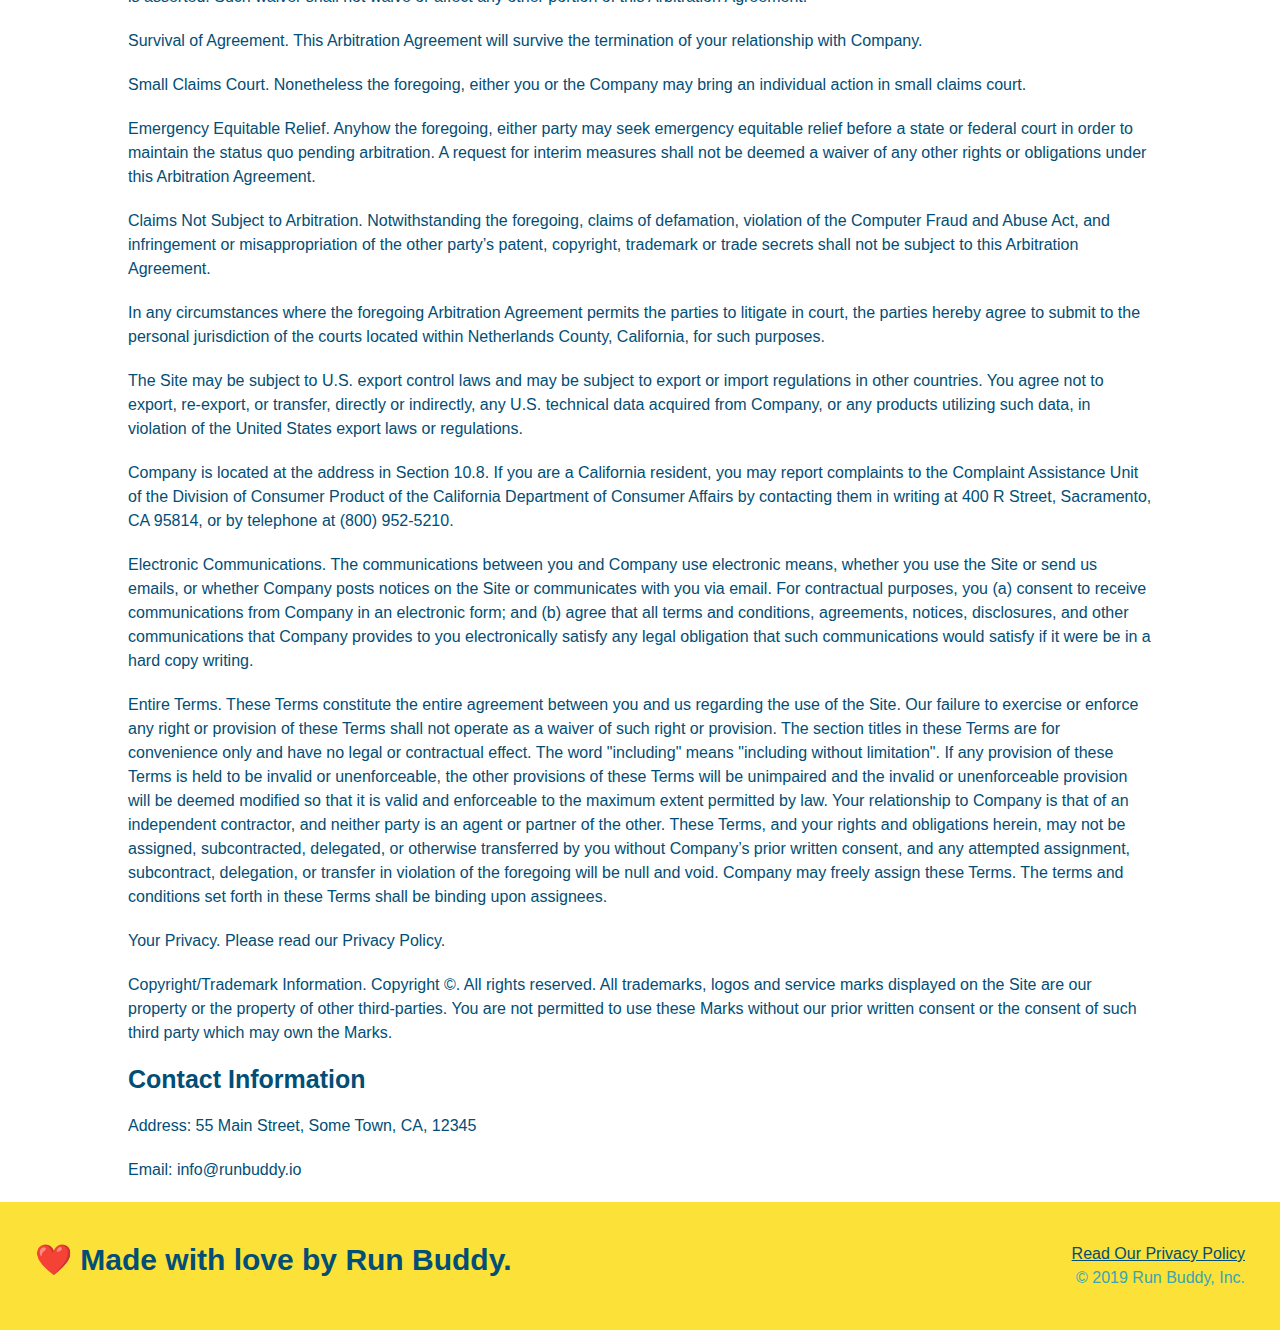
==== commit 4204fb08: "Lesson Snapshot 2.5" ====
--- a/privacy-policy.html
+++ b/privacy-policy.html
@@ -2,9 +2,7 @@
 <html lang="en">
   <head>
     <meta charset="UTF-8" />
-
     <meta name="viewport" content="width=device-width, initial-scale=1.0" />
-
     <link rel="stylesheet" href="./assets/css/style.css" />
     <link rel="stylesheet" href="./assets/css/secondary-styles.css" />
     <title>Run Buddy - Privacy Policy</title>
--- a/assets/css/style.css
+++ b/assets/css/style.css
@@ -12,6 +12,7 @@
 
 body {
   color: var(--tertiary-color);
+  font-family: Helvetica, Arial, sans-serif;
 }
 
 
@@ -65,6 +66,12 @@
   text-shadow: 0 0 10px rgba(0, 0, 0, 0.5);
 }
 
+header nav ul li a:hover {
+  background: var(--primary-color);
+  color: var(--secondary-color);
+  border-radius: 15px;
+  text-shadow: none;
+}
 
 /* HEADER / NAVBAR STYLES END */
 
@@ -167,7 +174,6 @@
 .form-input:focus {
   background-color: rgba(255,255,255, 1);
   outline: none;
-
 }
 
 .hero-form label {
@@ -265,22 +271,14 @@
 }
 /* SECTION TITLE STYLES END */
 
-
 /* WHAT WE DO STYLES */
-
-.primary-border {
-  border-color: #fce138;
-}
-
-.secondary-border {
-  border-color: #39a6b2;
-}
-/* SECTION TITLE STYLES END */
-
-/* WHAT WE DO STYLES */
-
-
-
+.intro p {
+  line-height: 1.7;
+  color: var(--tertiary-color);
+  width: 80%;
+  margin: 0 auto;
+  font-size: 20px;
+  text-align: center;
 }
 /* WHAT YOU DO STYLES END */
 
@@ -288,11 +286,7 @@
 /* WHAT YOU DO STYLES START */
 .steps { 
   background: var(--primary-color);
-
-}
-/* WHAT YOU DO STYLES END */
-
-
+}
 
 .step {
   margin: 50px auto;
@@ -335,24 +329,16 @@
 }
 
 .step-text p {
-
   color: var(--tertiary-color);
-
   font-size: 18px;
 }
 
 .step-text h4 {
   font-size: 26px;
   line-height: 1.5;
-
-  color: var(--secondary-color);
-
+  color: var(--secondary-color);
 }
 /* WHAT YOU DO STYLES END */
-
-
-/* WHAT YOU DO STYLES END */
-
 
 /* MEET THE TRAINERS START */
 .trainers {
@@ -366,10 +352,8 @@
 .trainer {
   margin: 20px;
   flex: 1;
-
   background: var(--secondary-color);
   color: var(--primary-color);
-
 }
 
 .trainer img {
@@ -393,7 +377,6 @@
 
 .trainer-bio p {
   font-size: 17px;
-
 }
 /* TRAINER STYLES END */
 
@@ -404,21 +387,6 @@
 
 .contact h2 {
   color: var(--primary-color);
-
-}
-/* TRAINER STYLES END */
-
-
-.contact-info {
-  display: flex;
-  justify-content: space-between;
-  flex-wrap: wrap;
-
-}
-
-.contact-info > * {
-  flex: 1;
-  margin: 15px;
 }
 
 .contact-info {
@@ -453,7 +421,6 @@
 }
 
 .contact-form input, .contact-form textarea {
-
   border: 1px solid var(--secondary-color);
   display: block;
   padding: 7px 15px;
@@ -469,13 +436,11 @@
 .contact-form input:focus, .contact-form textarea:focus {
   background-color: rgba(255,255,255, 1);
   outline: none;
-
 }
 
 .contact-form button {
   width: 100%;
   border: none;
-
   background: var(--primary-color);
   color: var(--secondary-color);
   text-align: center;
@@ -492,7 +457,6 @@
 .contact-info a {
   color: var(--primary-color);
 }
-
 /* REACH OUT STYLES END */
 
 /* UTILITIES */
@@ -506,7 +470,6 @@
 
 .flex-row {
   display: flex;
-
 }
 
 /* MEDIA QUERY FOR SMALLER DESKTOP SCREENS AND SMALLER */
@@ -620,4 +583,4 @@
   .contact-form {
     order: 3;
   }
-}+}
